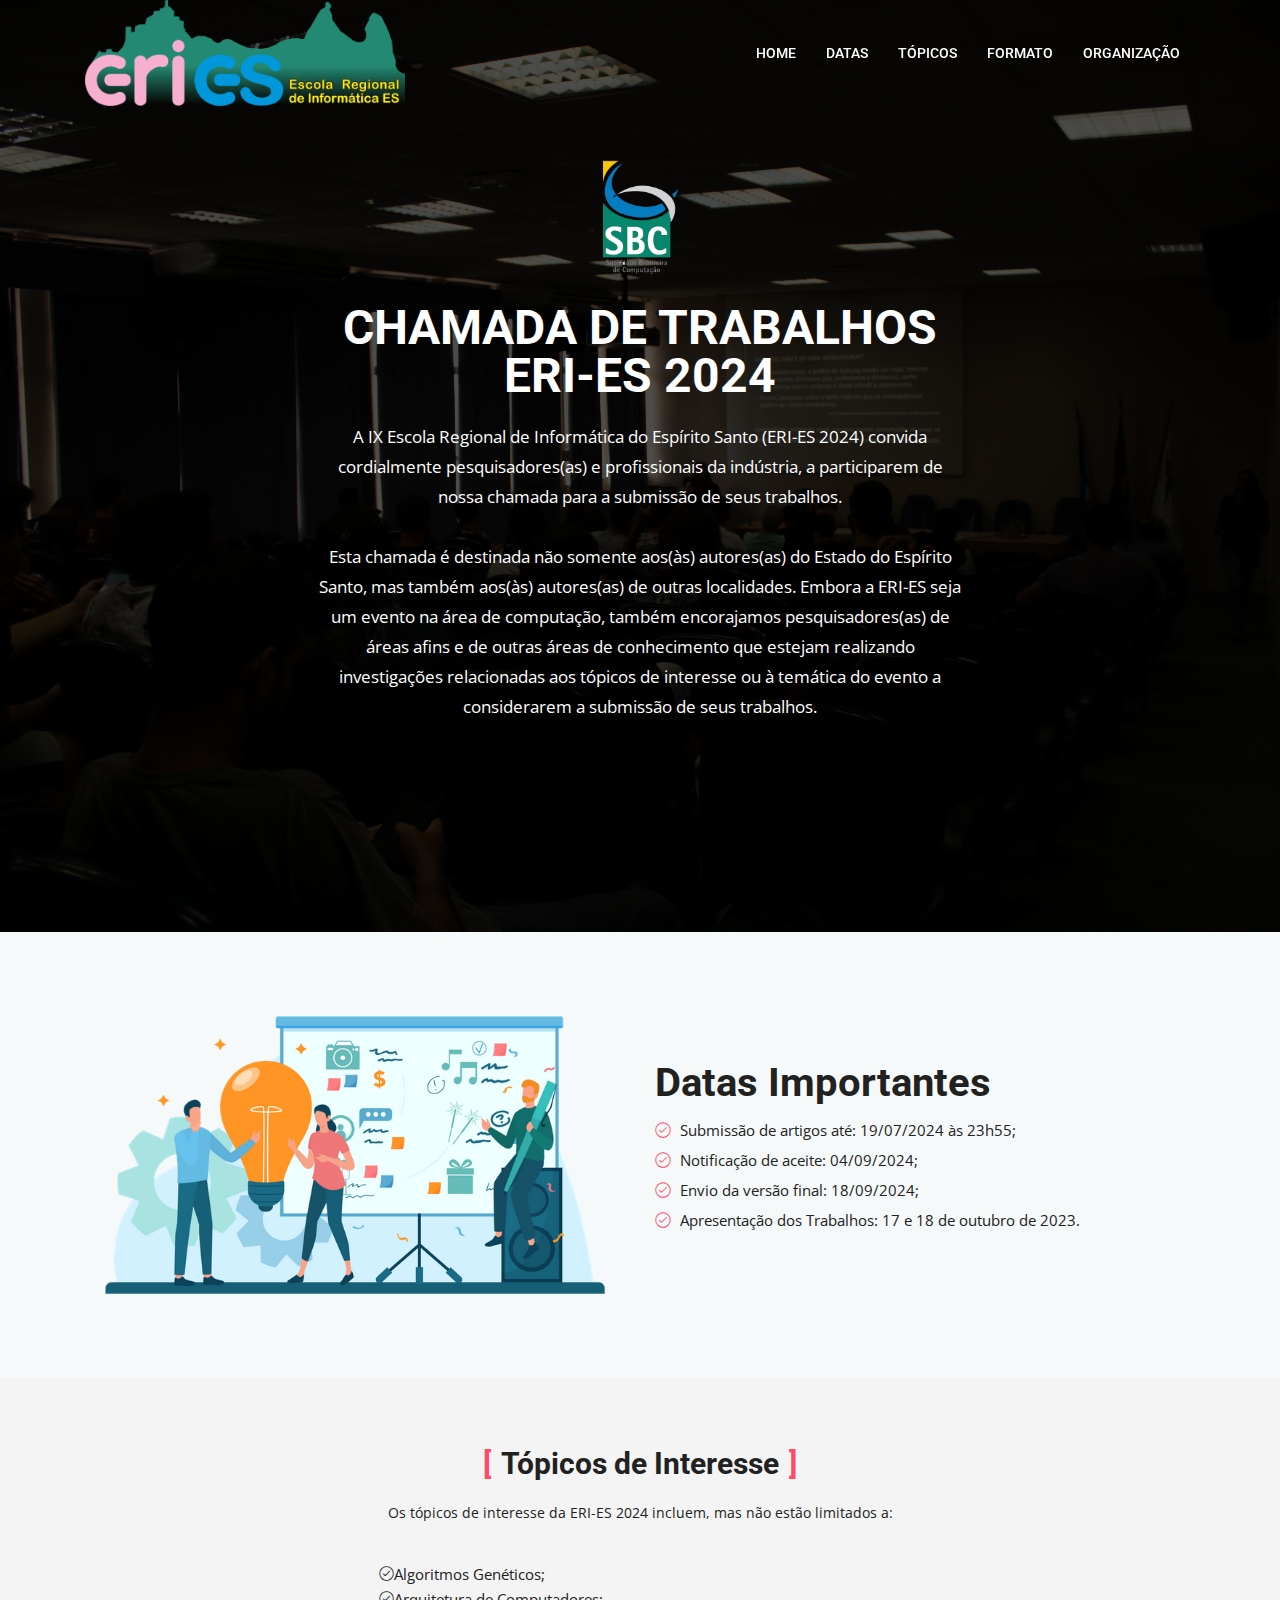
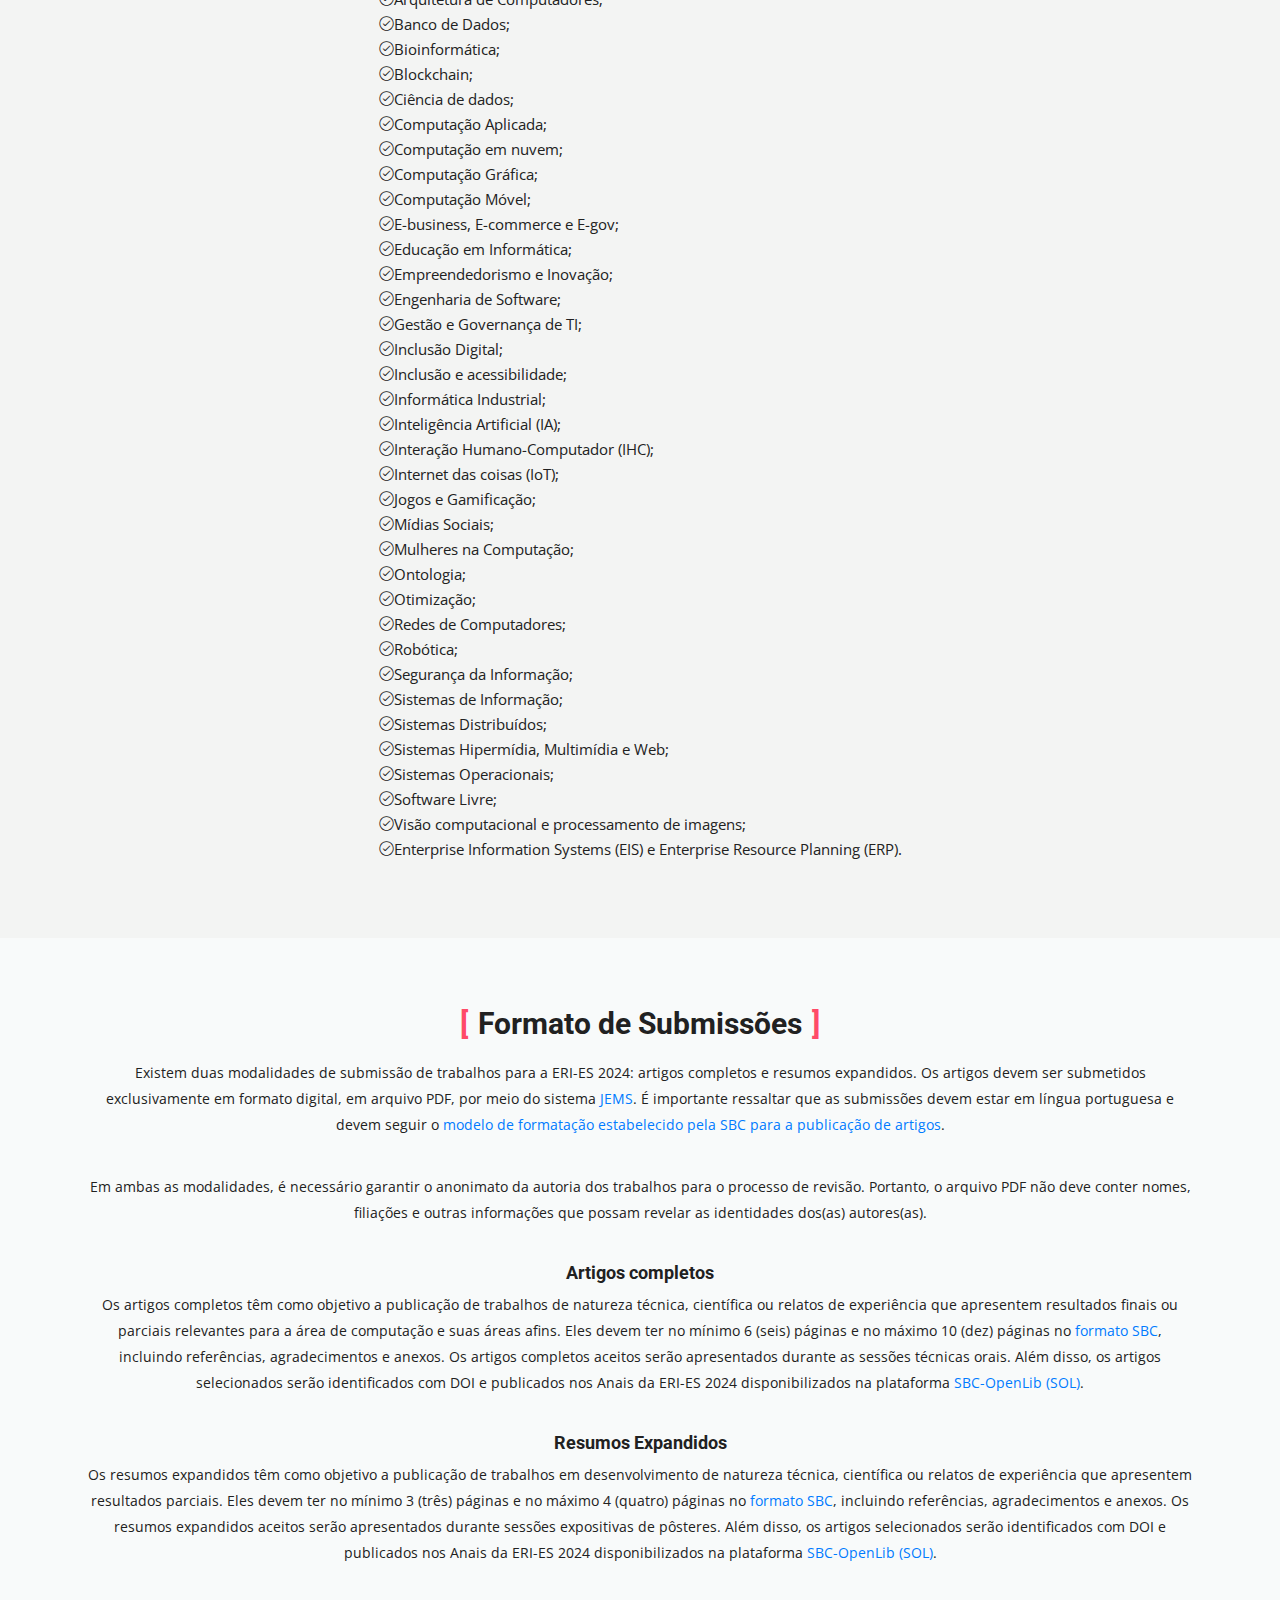
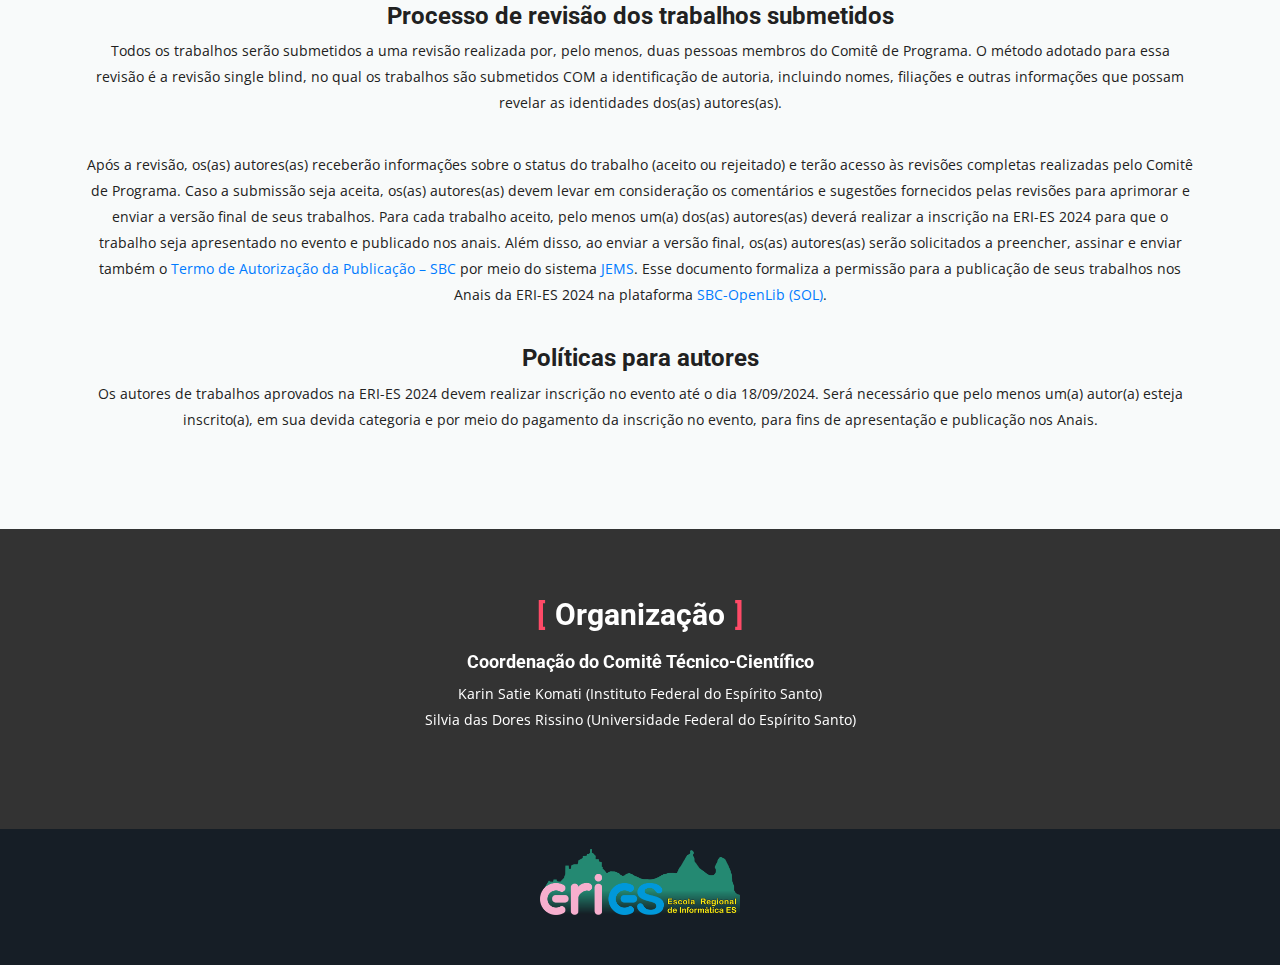
==== cfp.html @ 907b0650 "Ajustes no site e inclusão do CFP" ====
<!DOCTYPE html>
<html lang="pt-br">
  <head>
    <!-- Required meta tags -->
    <meta charset="utf-8">
    <meta name="viewport" content="width=device-width, initial-scale=1, shrink-to-fit=no">

    <title>ERI-ES 2024</title>

    <!-- Bootstrap CSS -->
    <link rel="stylesheet" type="text/css" href="assets/css/bootstrap.min.css" >
    <!-- Icon -->
    <link rel="stylesheet" type="text/css" href="assets/fonts/line-icons.css">
    <!-- Nivo Lightbox -->
    <link rel="stylesheet" type="text/css" href="assets/css/nivo-lightbox.css" >
    <!-- Animate -->
    <link rel="stylesheet" type="text/css" href="assets/css/animate.css">
    <!-- Main Style -->
    <link rel="stylesheet" type="text/css" href="assets/css/main.css">
    <!-- Responsive Style -->
    <link rel="stylesheet" type="text/css" href="assets/css/responsive.css">

  </head>
  <body>

    <!-- Header Area wrapper Starts -->
    <header id="header-wrap">
      <!-- Navbar Start -->
      <nav class="navbar navbar-expand-lg bg-inverse fixed-top scrolling-navbar">
        <div class="container">
          <!-- Brand and toggle get grouped for better mobile display -->
          <a href="index.html" class="navbar-brand"><img src="assets/img/logo_eries.png" alt="Logo"></a>       
          <button class="navbar-toggler" type="button" data-toggle="collapse" data-target="#navbarCollapse" aria-controls="navbarCollapse" aria-expanded="false" aria-label="Toggle navigation">
            <i class="lni-menu"></i>
          </button>
          <div class="collapse navbar-collapse" id="navbarCollapse">
            <ul class="navbar-nav mr-auto w-100 justify-content-end">
              <li class="nav-item">
                <a class="nav-link" href="index.html">
                  Home
                </a>
              </li>
              <li class="nav-item">
                <a class="nav-link" href="#about">
                  Datas
                </a>
              </li>
              <li class="nav-item">
                <a class="nav-link" href="#schedules">
                  Tópicos
                </a>
              </li>
              <!-- li class="nav-item">
                <a class="nav-link" href="#team">
                  Palestrantes
                </a>
              </li -->
              <!-- <li class="nav-item">
                <a class="nav-link" href="#gallery">
                  Galeria
                </a>
              </li> -->
              <li class="nav-item">
                <a class="nav-link" href="#pricing">
                  Formato
                </a>
              </li>
              <li class="nav-item">
                <a class="nav-link" href="#sponsors">
                  Organização
                </a>
              </li>
              <!--li class="nav-item">
                <a class="nav-link" href="#google-map-area">
                  Contato
                </a>
              </li-->
            </ul>
          </div>
        </div>
      </nav>
      <!-- Navbar End -->

      <!-- Hero Area Start -->
      <div id="hero-area" class="hero-area-bg">
        <div class="overlay"></div>
        <div class="container">
          <div class="row justify-content-center">
            <div class="col-lg-9 col-sm-12">
              <div class="contents text-center">
                <div class="icon">
                  <img src="./assets/img/logo-sbc-maior.png" width="75px" alt="logo sbc">
                </div>
                <h2 class="head-title">Chamada de Trabalhos<br/>ERI-ES 2024</h2>
                <p class="banner-desc">
                  A IX Escola Regional de Informática do Espírito Santo (ERI-ES 2024) convida cordialmente pesquisadores(as) e profissionais da indústria, a participarem de nossa chamada para a submissão de seus trabalhos.</p>
                  <p class="banner-desc">
                    Esta chamada é destinada não somente aos(às) autores(as) do Estado do Espírito Santo, mas também aos(às) autores(as) de outras localidades. Embora a ERI-ES seja um evento na área de computação, também encorajamos pesquisadores(as) de áreas afins e de outras áreas de conhecimento que estejam realizando investigações relacionadas aos tópicos de interesse ou à temática do evento a considerarem a submissão de seus trabalhos.</p>
              </div>
            </div>
          </div>
        </div>
      </div>
      <!-- Hero Area End -->

    </header>
    <!-- Header Area wrapper End -->

    <!-- About Section Start -->
    <section id="about" class="section-padding">
      <div class="container">
        <div class="row">
          <div class="col-lg-6 col-md-12 col-xs-12">
            <div class="img-thumb">
              <img class="img-fluid" src="assets/img/about/event-management-5526385-4620528.webp" alt="">
            </div>
          </div>
          <div class="col-lg-6 col-md-12 col-xs-12">
            <div class="about-content">
              <div>
                <div class="about-text">  
                  <h2>Datas Importantes</h2>
                </div>
                <ul class="stylish-list mb-3">
                  <li><i class="lni-check-mark-circle"></i>Submissão de artigos até: 19/07/2024 às 23h55;</li>
                  <li><i class="lni-check-mark-circle"></i>Notificação de aceite: 04/09/2024;</li>
                  <li><i class="lni-check-mark-circle"></i>⁠Envio da versão final: 18/09/2024;</li>
                  <li><i class="lni-check-mark-circle"></i>Apresentação dos Trabalhos: 17 e 18 de outubro de 2023.</li>
                </ul>
              </div>
            </div>
          </div>
        </div>
      </div>
    </section>
    <!-- About Section End -->

    <!-- Schedule Section Start -->
    <section id="schedules" class="schedule section-padding">
      <div class="container">
        <div class="row">
          <div class="col-12">
            <div class="section-title-header text-center">
              <h2 class="section-title">Tópicos de Interesse</h2>
              <p>
                Os tópicos de interesse da ERI-ES 2024 incluem, mas não estão limitados a:
              </p>
              <center><div style="width: fit-content; text-align: left;">
                <ul class="stylish-list mb-3" style="width: fit-content;">
                  <li style="width: fit-content;"><i class="lni-check-mark-circle"></i>Algoritmos Genéticos;</li>
                  <li style="width: fit-content;"><i class="lni-check-mark-circle"></i>Arquitetura de Computadores;</li>
                  <li style="width: fit-content;"><i class="lni-check-mark-circle"></i>Banco de Dados;</li>
                  <li style="width: fit-content;"><i class="lni-check-mark-circle"></i>Bioinformática;</li>
                  <li style="width: fit-content;"><i class="lni-check-mark-circle"></i>Blockchain;</li>
                  <li style="width: fit-content;"><i class="lni-check-mark-circle"></i>Ciência de dados;</li>
                  <li style="width: fit-content;"><i class="lni-check-mark-circle"></i>Computação Aplicada;</li>
                  <li style="width: fit-content;"><i class="lni-check-mark-circle"></i>Computação em nuvem;</li>
                  <li style="width: fit-content;"><i class="lni-check-mark-circle"></i>Computação Gráfica;</li>
                  <li style="width: fit-content;"><i class="lni-check-mark-circle"></i>Computação Móvel;</li>
                  <li style="width: fit-content;"><i class="lni-check-mark-circle"></i>E-business, E-commerce e E-gov;</li>
                  <li style="width: fit-content;"><i class="lni-check-mark-circle"></i>Educação em Informática;</li>
                  <li style="width: fit-content;"><i class="lni-check-mark-circle"></i>Empreendedorismo e Inovação;</li>
                  <li style="width: fit-content;"><i class="lni-check-mark-circle"></i>Engenharia de Software;</li>
                  <li style="width: fit-content;"><i class="lni-check-mark-circle"></i>Gestão e Governança de TI;</li>
                  <li style="width: fit-content;"><i class="lni-check-mark-circle"></i>Inclusão Digital;</li>
                  <li style="width: fit-content;"><i class="lni-check-mark-circle"></i>Inclusão e acessibilidade;</li>
                  <li style="width: fit-content;"><i class="lni-check-mark-circle"></i>Informática Industrial;</li>
                  <li style="width: fit-content;"><i class="lni-check-mark-circle"></i>Inteligência Artificial (IA);</li>
                  <li style="width: fit-content;"><i class="lni-check-mark-circle"></i>Interação Humano-Computador (IHC);</li>
                  <li style="width: fit-content;"><i class="lni-check-mark-circle"></i>Internet das coisas (IoT);</li>
                  <li style="width: fit-content;"><i class="lni-check-mark-circle"></i>Jogos e Gamificação;</li>
                  <li style="width: fit-content;"><i class="lni-check-mark-circle"></i>Mídias Sociais;</li>
                  <li style="width: fit-content;"><i class="lni-check-mark-circle"></i>Mulheres na Computação;</li>
                  <li style="width: fit-content;"><i class="lni-check-mark-circle"></i>Ontologia;</li>
                  <li style="width: fit-content;"><i class="lni-check-mark-circle"></i>Otimização;</li>
                  <li style="width: fit-content;"><i class="lni-check-mark-circle"></i>Redes de Computadores;</li>
                  <li style="width: fit-content;"><i class="lni-check-mark-circle"></i>Robótica;</li>
                  <li style="width: fit-content;"><i class="lni-check-mark-circle"></i>Segurança da Informação;</li>
                  <li style="width: fit-content;"><i class="lni-check-mark-circle"></i>Sistemas de Informação;</li>
                  <li style="width: fit-content;"><i class="lni-check-mark-circle"></i>Sistemas Distribuídos;</li>
                  <li style="width: fit-content;"><i class="lni-check-mark-circle"></i>Sistemas Hipermídia, Multimídia e Web;</li>
                  <li style="width: fit-content;"><i class="lni-check-mark-circle"></i>Sistemas Operacionais;</li>
                  <li style="width: fit-content;"><i class="lni-check-mark-circle"></i>Software Livre;</li>
                  <li style="width: fit-content;"><i class="lni-check-mark-circle"></i>Visão computacional e processamento de imagens;</li>
                  <li style="width: fit-content;"><i class="lni-check-mark-circle"></i>Enterprise Information Systems (EIS) e Enterprise Resource Planning (ERP).</li>
                </ul>                
              </div></center>
          </div>
          </div>
        </div>
      </div>
    </section>
    <!-- Schedule Section End -->

    <!-- Ticket Pricing Area Start -->
    <section id="pricing" class="section-padding">
      <div class="container">
        <div class="row">
          <div class="col-12">
            <div class="section-title-header text-center">
              <h2 class="section-title">Formato de Submissões</h2>
              <p>Existem duas modalidades de submissão de trabalhos para a ERI-ES 2024: artigos completos e resumos expandidos. Os artigos devem ser submetidos exclusivamente em formato digital, em arquivo PDF, por meio do sistema <a href="https://jems.sbc.org.br/">JEMS</a>. É importante ressaltar que as submissões devem estar em língua portuguesa e devem seguir o <a href="https://www.sbc.org.br/documentos-da-sbc/summary/169-templates-para-artigos-e-capitulos-de-livros/878-modelosparapublicaodeartigos">modelo de formatação estabelecido pela SBC para a publicação de artigos</a>.</p>

              <p>Em ambas as modalidades, é necessário garantir o anonimato da autoria dos trabalhos para o processo de revisão. Portanto, o arquivo PDF não deve conter nomes, filiações e outras informações que possam revelar as identidades dos(as) autores(as).</p>

              <h3 style="font-size: large;">Artigos completos</h3>

              <p>Os artigos completos têm como objetivo a publicação de trabalhos de natureza técnica, científica ou relatos de experiência que apresentem resultados finais ou parciais relevantes para a área de computação e suas áreas afins. Eles devem ter no mínimo 6 (seis) páginas e no máximo 10 (dez) páginas no <a href="https://www.sbc.org.br/documentos-da-sbc/summary/169-templates-para-artigos-e-capitulos-de-livros/878-modelosparapublicaodeartigos">formato SBC</a>, incluindo referências, agradecimentos e anexos. Os artigos completos aceitos serão apresentados durante as sessões técnicas orais. Além disso, os artigos selecionados serão identificados com DOI e publicados nos Anais da ERI-ES 2024 disponibilizados na plataforma <a href="https://sol.sbc.org.br/">SBC-OpenLib (SOL)</a>.</p>

              <h3 style="font-size: large;">Resumos Expandidos</h3>

              <p>Os resumos expandidos têm como objetivo a publicação de trabalhos em desenvolvimento de natureza técnica, científica ou relatos de experiência que apresentem resultados parciais. Eles devem ter no mínimo 3 (três) páginas e no máximo 4 (quatro) páginas no <a href="https://www.sbc.org.br/documentos-da-sbc/summary/169-templates-para-artigos-e-capitulos-de-livros/878-modelosparapublicaodeartigos">formato SBC</a>, incluindo referências, agradecimentos e anexos. Os resumos expandidos aceitos serão apresentados durante sessões expositivas de pôsteres. Além disso, os artigos selecionados serão identificados com DOI e publicados nos Anais da ERI-ES 2024 disponibilizados na plataforma <a href="https://sol.sbc.org.br/">SBC-OpenLib (SOL)</a>.</p>

              <h2 style="font-size: x-large;">Processo de revisão dos trabalhos submetidos</h2>

              <p>Todos os trabalhos serão submetidos a uma revisão realizada por, pelo menos, duas pessoas membros do Comitê de Programa. O método adotado para essa revisão é a revisão single blind, no qual os trabalhos são submetidos COM a identificação de autoria, incluindo nomes, filiações e outras informações que possam revelar as identidades dos(as) autores(as).</p>

              <p>Após a revisão, os(as) autores(as) receberão informações sobre o status do trabalho (aceito ou rejeitado) e terão acesso às revisões completas realizadas pelo Comitê de Programa. Caso a submissão seja aceita, os(as) autores(as) devem levar em consideração os comentários e sugestões fornecidos pelas revisões para aprimorar e enviar a versão final de seus trabalhos. Para cada trabalho aceito, pelo menos um(a) dos(as) autores(as) deverá realizar a inscrição na ERI-ES 2024 para que o trabalho seja apresentado no evento e publicado nos anais. Além disso, ao enviar a versão final, os(as) autores(as) serão solicitados a preencher, assinar e enviar também o <a href="https://www.sbc.org.br/documentos-da-sbc/summary/249-documentos-para-publicacoes/1231-termo-de-autorizacao-de-publicacao">Termo de Autorização da Publicação – SBC</a> por meio do sistema <a href="https://jems.sbc.org.br/">JEMS</a>. Esse documento formaliza a permissão para a publicação de seus trabalhos nos Anais da ERI-ES 2024 na plataforma <a href="https://sol.sbc.org.br/">SBC-OpenLib (SOL)</a>.</p>

              <h2 style="font-size: x-large;">Políticas para autores</h2>

              <p>Os autores de trabalhos aprovados na ERI-ES 2024 devem realizar inscrição no evento até o dia 18/09/2024. Será necessário que pelo menos um(a) autor(a) esteja inscrito(a), em sua devida categoria e por meio do pagamento da inscrição no evento, para fins de apresentação e publicação nos Anais.</p>
            </div>
          </div>
        </div>
      </div>
    </section>
    <!-- Ticket Pricing Area End -->

    <!-- Sponsors Section Start -->
    <section id="sponsors" class="section-padding">
      <div class="overlay"></div>
      <div class="container">
        <div class="row">
          <div class="col-12">
            <div class="section-title-header text-center">
              <h2 class="section-title">Organização</h2>
              <h3 style="font-size: large; color: white;">Coordenação do Comitê Técnico-Científico</h3>
              <p>Karin Satie Komati (Instituto Federal do Espírito Santo)<br/>
                Silvia das Dores Rissino (Universidade Federal do Espírito Santo)</p>
            </div>
          </div>
        </div>
      </div>
    </section>
    <!-- Sponsors Section End -->

    <footer>
      <div class="container">
        <div class="row justify-content-center">
          <div class="col-lg-8 col-md-12 col-xs-12">
            <!-- div class="subscribe-inner wow fadeInDown" data-wow-delay="0.3s">
              <h2 class="subscribe-title">Inscreva-se para atualizações</h2>
              <form class="text-center form-inline">
                <input class="mb-20 form-control" name="email" placeholder="Digite o seu e-mail">
                <button type="submit" class="btn btn-common sub-btn" data-style="zoom-in" data-spinner-size="30" name="submit" id="submit">
                  <span class="ladda-label"><i class="lni-check-box"></i> Acompanhe</span>
                </button>
              </form>
            </div -->
            <div class="footer-logo" style="margin-top: 20px;">
              <img src="assets/img/logo_eries.png" width="200px" alt="Logo ERI-ES">
            </div>
            <!-- div class="social-icons-footer">
              <ul>
                <li class="facebook"><a target="_blank" href="3"><i class="lni-facebook-filled"></i></a></li>
                <li class="twitter"><a target="_blank" href="3"><i class="lni-twitter-filled"></i></a></li>
                <li class="pinterest"><a target="_blank" href="3"><i class="lni-pinterest"></i></a></li>
              </ul>
            </div -->
          </div>
        </div>
      </div>
    </footer>

    <!-- Go to Top Link -->
    <a href="#" class="back-to-top">
    	<i class="lni-chevron-up"></i>
    </a>

    <div id="preloader">
      <div class="sk-circle">
        <div class="sk-circle1 sk-child"></div>
        <div class="sk-circle2 sk-child"></div>
        <div class="sk-circle3 sk-child"></div>
        <div class="sk-circle4 sk-child"></div>
        <div class="sk-circle5 sk-child"></div>
        <div class="sk-circle6 sk-child"></div>
        <div class="sk-circle7 sk-child"></div>
        <div class="sk-circle8 sk-child"></div>
        <div class="sk-circle9 sk-child"></div>
        <div class="sk-circle10 sk-child"></div>
        <div class="sk-circle11 sk-child"></div>
        <div class="sk-circle12 sk-child"></div>
      </div>
    </div>

    <!-- jQuery first, then Popper.js, then Bootstrap JS -->
    <script src="assets/js/jquery-min.js"></script>
    <script src="assets/js/popper.min.js"></script>
    <script src="assets/js/bootstrap.min.js"></script>
    <script src="assets/js/jquery.countdown.min.js"></script>
    <script src="assets/js/waypoints.min.js"></script>
    <script src="assets/js/jquery.counterup.min.js"></script>
    <script src="assets/js/jquery.nav.js"></script>
    <script src="assets/js/jquery.easing.min.js"></script>
    <script src="assets/js/wow.js"></script>
    <script src="assets/js/nivo-lightbox.js"></script>
    <script src="assets/js/video.js"></script>
    <script src="assets/js/main.js"></script>      
  </body>
</html>
---- assets/fonts/line-icons.css ----
@font-face {
  font-family: 'LineIcons';
  src:  url('LineIcons.eot?y2l643');
  src:  url('LineIcons.eot?y2l643#iefix') format('embedded-opentype'),
    url('LineIcons.ttf?y2l643') format('truetype'),
    url('LineIcons.woff?y2l643') format('woff'),
    url('LineIcons.svg?y2l643#LineIcons') format('svg');
  font-weight: normal;
  font-style: normal;
}

[class^="lni-"], [class*=" lni-"] {
  /* use !important to prevent issues with browser extensions that change fonts */
  font-family: 'LineIcons' !important;
  speak: none;
  font-style: normal;
  font-weight: normal;
  font-variant: normal;
  text-transform: none;
  line-height: 1;

  /* Better Font Rendering =========== */
  -webkit-font-smoothing: antialiased;
  -moz-osx-font-smoothing: grayscale;
}

.lni-add-file:before {
  content: "\e900";
}
.lni-empty-file:before {
  content: "\e916";
}
.lni-remove-file:before {
  content: "\e917";
}
.lni-files:before {
  content: "\ea6f";
}
.lni-display-alt:before {
  content: "\e901";
}
.lni-laptop-phone:before {
  content: "\e902";
}
.lni-laptop:before {
  content: "\e936";
}
.lni-mobile:before {
  content: "\e907";
}
.lni-tab:before {
  content: "\e922";
}
.lni-timer:before {
  content: "\e903";
}
.lni-headphone:before {
  content: "\e904";
}
.lni-rocket:before {
  content: "\e905";
}
.lni-package:before {
  content: "\e906";
}
.lni-popup:before {
  content: "\e909";
}
.lni-scroll-down:before {
  content: "\e90a";
}
.lni-pagination:before {
  content: "\e90b";
}
.lni-unlock:before {
  content: "\e90c";
}
.lni-lock:before {
  content: "\e946";
}
.lni-reload:before {
  content: "\e90d";
}
.lni-map-marker:before {
  content: "\e91e";
}
.lni-map:before {
  content: "\e90e";
}
.lni-game:before {
  content: "\e90f";
}
.lni-search:before {
  content: "\e910";
}
.lni-alarm:before {
  content: "\e911";
}
.lni-code:before {
  content: "\e91c";
}
.lni-website:before {
  content: "\e908";
}
.lni-code-alt:before {
  content: "\e912";
}
.lni-display:before {
  content: "\e913";
}
.lni-shortcode:before {
  content: "\e919";
}
.lni-headphone-alt:before {
  content: "\e915";
}
.lni-alarm-clock:before {
  content: "\e918";
}
.lni-bookmark-alt:before {
  content: "\e91a";
}
.lni-bookmark:before {
  content: "\e91b";
}
.lni-layout:before {
  content: "\e937";
}
.lni-keyboard:before {
  content: "\e91d";
}
.lni-grid-alt:before {
  content: "\e91f";
}
.lni-grid:before {
  content: "\e920";
}
.lni-mic:before {
  content: "\e921";
}
.lni-signal:before {
  content: "\e923";
}
.lni-download:before {
  content: "\e925";
}
.lni-upload:before {
  content: "\e926";
}
.lni-zip:before {
  content: "\e927";
}
.lni-rss-feed:before {
  content: "\e928";
}
.lni-warning:before {
  content: "\e929";
}
.lni-cloud-sync:before {
  content: "\e92a";
}
.lni-cloud-upload:before {
  content: "\e92b";
}
.lni-cloud-check:before {
  content: "\e92c";
}
.lni-cloud-download:before {
  content: "\e914";
}
.lni-cog:before {
  content: "\e92d";
}
.lni-dashboard:before {
  content: "\e92e";
}
.lni-folder:before {
  content: "\eaa0";
}
.lni-database:before {
  content: "\e92f";
}
.lni-harddrive:before {
  content: "\eaab";
}
.lni-control-panel:before {
  content: "\e930";
}
.lni-plug:before {
  content: "\e931";
}
.lni-menu:before {
  content: "\eab8";
}
.lni-power-switch:before {
  content: "\e932";
}
.lni-printer:before {
  content: "\e933";
}
.lni-save:before {
  content: "\eab9";
}
.lni-layers:before {
  content: "\e934";
}
.lni-link:before {
  content: "\e935";
}
.lni-share:before {
  content: "\eaba";
}
.lni-inbox:before {
  content: "\eabb";
}
.lni-unlink:before {
  content: "\e924";
}
.lni-microphone:before {
  content: "\e938";
}
.lni-magnet:before {
  content: "\e939";
}
.lni-mouse:before {
  content: "\e93a";
}
.lni-share-alt:before {
  content: "\e93b";
}
.lni-bluetooth:before {
  content: "\e93c";
}
.lni-crop:before {
  content: "\e93d";
}
.lni-cut:before {
  content: "\e93f";
}
.lni-protection:before {
  content: "\e940";
}
.lni-shield:before {
  content: "\eabc";
}
.lni-bolt-alt:before {
  content: "\e941";
}
.lni-bolt:before {
  content: "\e942";
}
.lni-infinite:before {
  content: "\e943";
}
.lni-hand:before {
  content: "\e944";
}
.lni-flag:before {
  content: "\e945";
}
.lni-zoom-out:before {
  content: "\e947";
}
.lni-zoom-in:before {
  content: "\e948";
}
.lni-pin-alt:before {
  content: "\e949";
}
.lni-pin:before {
  content: "\e9ba";
}
.lni-more-alt:before {
  content: "\e94a";
}
.lni-more:before {
  content: "\e958";
}
.lni-check-box:before {
  content: "\e94b";
}
.lni-check-mark-circle:before {
  content: "\e94c";
}
.lni-cross-circle:before {
  content: "\e94d";
}
.lni-circle-minus:before {
  content: "\e94e";
}
.lni-close:before {
  content: "\e951";
}
.lni-star-filled:before {
  content: "\e94f";
}
.lni-star:before {
  content: "\e950";
}
.lni-star-empty:before {
  content: "\e952";
}
.lni-star-half:before {
  content: "\e953";
}
.lni-question-circle:before {
  content: "\e954";
}
.lni-thumbs-down:before {
  content: "\e955";
}
.lni-thumbs-up:before {
  content: "\e956";
}
.lni-minus:before {
  content: "\e957";
}
.lni-plus:before {
  content: "\e959";
}
.lni-ban:before {
  content: "\e95a";
}
.lni-hourglass:before {
  content: "\eabd";
}
.lni-trash:before {
  content: "\e95b";
}
.lni-key:before {
  content: "\e95c";
}
.lni-pulse:before {
  content: "\e95d";
}
.lni-heart:before {
  content: "\e95e";
}
.lni-heart-filled:before {
  content: "\e93e";
}
.lni-help:before {
  content: "\e95f";
}
.lni-paint-roller:before {
  content: "\e960";
}
.lni-ux:before {
  content: "\e961";
}
.lni-radio-button:before {
  content: "\e962";
}
.lni-brush-alt:before {
  content: "\e963";
}
.lni-select:before {
  content: "\eabe";
}
.lni-slice:before {
  content: "\e964";
}
.lni-move:before {
  content: "\e965";
}
.lni-wheelchair:before {
  content: "\e966";
}
.lni-vector:before {
  content: "\e967";
}
.lni-ruler-pencil:before {
  content: "\e968";
}
.lni-ruler:before {
  content: "\e969";
}
.lni-brush:before {
  content: "\e96a";
}
.lni-eraser:before {
  content: "\e96b";
}
.lni-ruler-alt:before {
  content: "\e96c";
}
.lni-color-pallet:before {
  content: "\e96d";
}
.lni-paint-bucket:before {
  content: "\e96e";
}
.lni-bulb:before {
  content: "\e96f";
}
.lni-highlight-alt:before {
  content: "\e970";
}
.lni-highlight:before {
  content: "\e971";
}
.lni-handshake:before {
  content: "\e972";
}
.lni-briefcase:before {
  content: "\eabf";
}
.lni-funnel:before {
  content: "\eac0";
}
.lni-world:before {
  content: "\e973";
}
.lni-calculator:before {
  content: "\e974";
}
.lni-target-revenue:before {
  content: "\e975";
}
.lni-revenue:before {
  content: "\e976";
}
.lni-invention:before {
  content: "\e977";
}
.lni-network:before {
  content: "\e978";
}
.lni-credit-cards:before {
  content: "\e979";
}
.lni-pie-chart:before {
  content: "\e97a";
}
.lni-archive:before {
  content: "\e97b";
}
.lni-magnifier:before {
  content: "\e97c";
}
.lni-agenda:before {
  content: "\e97d";
}
.lni-tag:before {
  content: "\e97f";
}
.lni-target:before {
  content: "\e980";
}
.lni-stamp:before {
  content: "\e981";
}
.lni-clipboard:before {
  content: "\e982";
}
.lni-licencse:before {
  content: "\e983";
}
.lni-paperclip:before {
  content: "\e984";
}
.lni-stats-up:before {
  content: "\e97e";
}
.lni-stats-down:before {
  content: "\e985";
}
.lni-bar-chart:before {
  content: "\e986";
}
.lni-bullhorn:before {
  content: "\e987";
}
.lni-calendar:before {
  content: "\e988";
}
.lni-quotation:before {
  content: "\e989";
}
.lni-bus:before {
  content: "\e98a";
}
.lni-car-alt:before {
  content: "\e98b";
}
.lni-car:before {
  content: "\e98c";
}
.lni-train:before {
  content: "\e9a0";
}
.lni-train-alt:before {
  content: "\e991";
}
.lni-helicopter:before {
  content: "\e990";
}
.lni-ship:before {
  content: "\e992";
}
.lni-bridge:before {
  content: "\e993";
}
.lni-scooter:before {
  content: "\e98f";
}
.lni-plane:before {
  content: "\e994";
}
.lni-bi-cycle:before {
  content: "\e996";
}
.lni-postcard:before {
  content: "\e98d";
}
.lni-road:before {
  content: "\e98e";
}
.lni-envelope:before {
  content: "\e997";
}
.lni-reply:before {
  content: "\e998";
}
.lni-bubble:before {
  content: "\e995";
}
.lni-support:before {
  content: "\e999";
}
.lni-comment-reply:before {
  content: "\e99a";
}
.lni-pointer:before {
  content: "\e99b";
}
.lni-phone:before {
  content: "\e99c";
}
.lni-phone-handset:before {
  content: "\eac1";
}
.lni-comment-alt:before {
  content: "\e99e";
}
.lni-comment:before {
  content: "\e99f";
}
.lni-coffee-cup:before {
  content: "\e9a1";
}
.lni-home:before {
  content: "\e9a2";
}
.lni-gift:before {
  content: "\eac2";
}
.lni-thought:before {
  content: "\e9a3";
}
.lni-eye:before {
  content: "\eac3";
}
.lni-user:before {
  content: "\e9a4";
}
.lni-users:before {
  content: "\e9a5";
}
.lni-wallet:before {
  content: "\e9a6";
}
.lni-tshirt:before {
  content: "\e9a7";
}
.lni-medall-alt:before {
  content: "\e9a8";
}
.lni-medall:before {
  content: "\e9a9";
}
.lni-notepad:before {
  content: "\e9aa";
}
.lni-crown:before {
  content: "\e9ab";
}
.lni-ticket:before {
  content: "\e9ac";
}
.lni-ticket-alt:before {
  content: "\e9ad";
}
.lni-certificate:before {
  content: "\e9ae";
}
.lni-cup:before {
  content: "\e9af";
}
.lni-library:before {
  content: "\e9b0";
}
.lni-school-bench-alt:before {
  content: "\e9b1";
}
.lni-school-bench:before {
  content: "\e9b4";
}
.lni-microscope:before {
  content: "\e9b2";
}
.lni-school-compass:before {
  content: "\e9b3";
}
.lni-information:before {
  content: "\e9b5";
}
.lni-graduation:before {
  content: "\e9b6";
}
.lni-write:before {
  content: "\e9b7";
}
.lni-pencil-alt:before {
  content: "\e9b8";
}
.lni-pencil:before {
  content: "\e9b9";
}
.lni-blackboard:before {
  content: "\e9bb";
}
.lni-book:before {
  content: "\e9bc";
}
.lni-shuffle:before {
  content: "\e9bd";
}
.lni-gallery:before {
  content: "\eac4";
}
.lni-image:before {
  content: "\eac5";
}
.lni-volume-mute:before {
  content: "\e9be";
}
.lni-backward:before {
  content: "\e9bf";
}
.lni-forward:before {
  content: "\e9c0";
}
.lni-stop:before {
  content: "\e9c1";
}
.lni-play:before {
  content: "\e9c2";
}
.lni-pause:before {
  content: "\e9c3";
}
.lni-music:before {
  content: "\e9c4";
}
.lni-frame-expand:before {
  content: "\e9c5";
}
.lni-full-screen:before {
  content: "\eac6";
}
.lni-video:before {
  content: "\e9c6";
}
.lni-volume-high:before {
  content: "\e9c7";
}
.lni-volume-low:before {
  content: "\e9c8";
}
.lni-volume-medium:before {
  content: "\e9c9";
}
.lni-volume:before {
  content: "\e9ca";
}
.lni-camera:before {
  content: "\e9cb";
}
.lni-invest-monitor:before {
  content: "\e9cc";
}
.lni-grow:before {
  content: "\e9cd";
}
.lni-money-location:before {
  content: "\e9ce";
}
.lni-cloudnetwork:before {
  content: "\e9cf";
}
.lni-diamond:before {
  content: "\e9d0";
}
.lni-customer:before {
  content: "\e9d1";
}
.lni-domain:before {
  content: "\e9d2";
}
.lni-target-audience:before {
  content: "\e9d3";
}
.lni-seo:before {
  content: "\e9d4";
}
.lni-keyword-research:before {
  content: "\e9d5";
}
.lni-seo-monitoring:before {
  content: "\e9d6";
}
.lni-seo-consulting:before {
  content: "\e9d7";
}
.lni-money-protection:before {
  content: "\e9d8";
}
.lni-offer:before {
  content: "\e9d9";
}
.lni-delivery:before {
  content: "\e9da";
}
.lni-investment:before {
  content: "\e9db";
}
.lni-shopping-basket:before {
  content: "\e9dc";
}
.lni-coin:before {
  content: "\e9dd";
}
.lni-cart-full:before {
  content: "\e9de";
}
.lni-cart:before {
  content: "\e9df";
}
.lni-burger:before {
  content: "\e9e0";
}
.lni-restaurant:before {
  content: "\e9e1";
}
.lni-service:before {
  content: "\e9e2";
}
.lni-chef-hat:before {
  content: "\e9e3";
}
.lni-cake:before {
  content: "\e9e4";
}
.lni-pizza:before {
  content: "\e9e5";
}
.lni-teabag:before {
  content: "\e9e6";
}
.lni-dinner:before {
  content: "\e9e7";
}
.lni-taxi:before {
  content: "\e9e8";
}
.lni-caravan:before {
  content: "\e9e9";
}
.lni-pyramids:before {
  content: "\e9ea";
}
.lni-surfboard:before {
  content: "\e9eb";
}
.lni-travel:before {
  content: "\e9ec";
}
.lni-island:before {
  content: "\e9ed";
}
.lni-mashroom:before {
  content: "\e9ee";
}
.lni-sprout:before {
  content: "\e9ef";
}
.lni-tree:before {
  content: "\e9f0";
}
.lni-trees:before {
  content: "\e9f1";
}
.lni-flower:before {
  content: "\e9f2";
}
.lni-bug:before {
  content: "\e9f3";
}
.lni-leaf:before {
  content: "\e9f4";
}
.lni-fresh-juice:before {
  content: "\e9f5";
}
.lni-heart-monitor:before {
  content: "\e9f6";
}
.lni-dumbbell:before {
  content: "\e9f7";
}
.lni-skipping-rope:before {
  content: "\e9f8";
}
.lni-slim:before {
  content: "\e9f9";
}
.lni-weight:before {
  content: "\e9fa";
}
.lni-basketball:before {
  content: "\e9fb";
}
.lni-first-aid:before {
  content: "\e9fc";
}
.lni-ambulance:before {
  content: "\e9fd";
}
.lni-hospital:before {
  content: "\e9fe";
}
.lni-syringe:before {
  content: "\e9ff";
}
.lni-capsule:before {
  content: "\ea00";
}
.lni-stethoscope:before {
  content: "\ea01";
}
.lni-wheelbarrow:before {
  content: "\ea02";
}
.lni-shovel:before {
  content: "\ea03";
}
.lni-construction-hammer:before {
  content: "\ea04";
}
.lni-brick:before {
  content: "\ea05";
}
.lni-hammer:before {
  content: "\eac7";
}
.lni-helmet:before {
  content: "\ea06";
}
.lni-trowel:before {
  content: "\ea07";
}
.lni-construction:before {
  content: "\ea08";
}
.lni-apartment:before {
  content: "\ea09";
}
.lni-juice:before {
  content: "\ea0a";
}
.lni-spray:before {
  content: "\ea0b";
}
.lni-candy-cane:before {
  content: "\ea0c";
}
.lni-candy:before {
  content: "\ea0d";
}
.lni-fireworks:before {
  content: "\ea0e";
}
.lni-flags:before {
  content: "\ea0f";
}
.lni-baloon:before {
  content: "\ea10";
}
.lni-cloud:before {
  content: "\ea11";
}
.lni-night:before {
  content: "\ea12";
}
.lni-cloudy-sun:before {
  content: "\ea13";
}
.lni-rain:before {
  content: "\ea14";
}
.lni-thunder:before {
  content: "\ea15";
}
.lni-drop:before {
  content: "\ea16";
}
.lni-thunder-alt:before {
  content: "\ea18";
}
.lni-sun:before {
  content: "\ea17";
}
.lni-spell-check:before {
  content: "\ea1a";
}
.lni-text-format:before {
  content: "\ea1b";
}
.lni-text-format-remove:before {
  content: "\ea1c";
}
.lni-italic:before {
  content: "\ea1d";
}
.lni-line-dotted:before {
  content: "\ea1e";
}
.lni-text-align-center:before {
  content: "\ea19";
}
.lni-text-align-left:before {
  content: "\ea20";
}
.lni-text-align-right:before {
  content: "\ea21";
}
.lni-text-align-justify:before {
  content: "\ea22";
}
.lni-bold:before {
  content: "\ea23";
}
.lni-page-break:before {
  content: "\ea24";
}
.lni-strikethrough:before {
  content: "\ea25";
}
.lni-text-size:before {
  content: "\ea26";
}
.lni-line-dashed:before {
  content: "\ea27";
}
.lni-line-double:before {
  content: "\ea28";
}
.lni-direction-ltr:before {
  content: "\ea29";
}
.lni-direction-rtl:before {
  content: "\ea2a";
}
.lni-list:before {
  content: "\ea2b";
}
.lni-line-spacing:before {
  content: "\ea2f";
}
.lni-sort-alpha-asc:before {
  content: "\ea1f";
}
.lni-sort-amount-asc:before {
  content: "\ea2c";
}
.lni-indent-decrease:before {
  content: "\ea2d";
}
.lni-indent-increase:before {
  content: "\ea2e";
}
.lni-pilcrow:before {
  content: "\ea30";
}
.lni-underline:before {
  content: "\ea31";
}
.lni-dollar:before {
  content: "\ea32";
}
.lni-rupee:before {
  content: "\ea33";
}
.lni-pound:before {
  content: "\ea34";
}
.lni-yen:before {
  content: "\ea35";
}
.lni-euro:before {
  content: "\ea36";
}
.lni-emoji-happy:before {
  content: "\ea37";
}
.lni-emoji-tounge:before {
  content: "\ea38";
}
.lni-emoji-cool:before {
  content: "\ea39";
}
.lni-emoji-friendly:before {
  content: "\ea3a";
}
.lni-emoji-neutral:before {
  content: "\ea3b";
}
.lni-emoji-sad:before {
  content: "\ea3c";
}
.lni-emoji-smile:before {
  content: "\ea3d";
}
.lni-emoji-suspect:before {
  content: "\ea3e";
}
.lni-direction-alt:before {
  content: "\ea3f";
}
.lni-enter:before {
  content: "\ea40";
}
.lni-exit-down:before {
  content: "\ea41";
}
.lni-exit-up:before {
  content: "\ea5f";
}
.lni-exit:before {
  content: "\ea42";
}
.lni-chevron-up:before {
  content: "\ea43";
}
.lni-chevron-left:before {
  content: "\ea44";
}
.lni-chevron-down:before {
  content: "\ea45";
}
.lni-chevron-right:before {
  content: "\ea46";
}
.lni-arrow-down:before {
  content: "\ea47";
}
.lni-arrows-horizontal:before {
  content: "\ea48";
}
.lni-arrows-vertical:before {
  content: "\ea49";
}
.lni-direction:before {
  content: "\ea4a";
}
.lni-arrow-left:before {
  content: "\ea4b";
}
.lni-arrow-right:before {
  content: "\ea4c";
}
.lni-arrow-up:before {
  content: "\ea4d";
}
.lni-arrow-down-circle:before {
  content: "\ea4e";
}
.lni-anchor:before {
  content: "\ea4f";
}
.lni-arrow-left-circle:before {
  content: "\ea50";
}
.lni-arrow-right-circle:before {
  content: "\ea51";
}
.lni-arrow-up-circle:before {
  content: "\ea52";
}
.lni-angle-double-down:before {
  content: "\ea53";
}
.lni-angle-double-left:before {
  content: "\ea54";
}
.lni-angle-double-right:before {
  content: "\ea55";
}
.lni-angle-double-up:before {
  content: "\ea56";
}
.lni-arrow-top-left:before {
  content: "\ea57";
}
.lni-arrow-top-right:before {
  content: "\ea58";
}
.lni-chevron-down-circle:before {
  content: "\ea59";
}
.lni-chevron-left-circle:before {
  content: "\ea5a";
}
.lni-chevron-right-circle:before {
  content: "\ea5b";
}
.lni-chevron-up-circle:before {
  content: "\ea5c";
}
.lni-shift-left:before {
  content: "\ea5d";
}
.lni-shift-right:before {
  content: "\ea5e";
}
.lni-pointer-down:before {
  content: "\ea60";
}
.lni-pointer-right:before {
  content: "\ea62";
}
.lni-pointer-left:before {
  content: "\ea61";
}
.lni-pointer-up:before {
  content: "\ea63";
}
.lni-spinner-arrow:before {
  content: "\ea64";
}
.lni-spinner-solid:before {
  content: "\ea65";
}
.lni-spinner:before {
  content: "\ea66";
}
.lni-google:before {
  content: "\e99d";
}
.lni-producthunt:before {
  content: "\ea68";
}
.lni-paypal:before {
  content: "\eab3";
}
.lni-paypal-original:before {
  content: "\ea6c";
}
.lni-java:before {
  content: "\ea6d";
}
.lni-microsoft:before {
  content: "\ea6b";
}
.lni-windows:before {
  content: "\ea6e";
}
.lni-flickr:before {
  content: "\ea70";
}
.lni-drupal:before {
  content: "\ea9f";
}
.lni-drupal-original:before {
  content: "\ea71";
}
.lni-android:before {
  content: "\eab7";
}
.lni-android-original:before {
  content: "\ea72";
}
.lni-playstore:before {
  content: "\eab4";
}
.lni-git:before {
  content: "\ea9b";
}
.lni-github-original:before {
  content: "\ea73";
}
.lni-github:before {
  content: "\ea9c";
}
.lni-steam:before {
  content: "\ea75";
}
.lni-shopify:before {
  content: "\ea76";
}
.lni-snapchat:before {
  content: "\ea77";
}
.lni-soundcloud:before {
  content: "\eab5";
}
.lni-souncloud-original:before {
  content: "\ea78";
}
.lni-telegram:before {
  content: "\ea79";
}
.lni-twitch:before {
  content: "\ea7a";
}
.lni-vimeo:before {
  content: "\ea7c";
}
.lni-vk:before {
  content: "\ea7d";
}
.lni-wechat:before {
  content: "\ea7e";
}
.lni-whatsapp:before {
  content: "\ea7f";
}
.lni-yahoo:before {
  content: "\ea80";
}
.lni-youtube:before {
  content: "\ea81";
}
.lni-stackoverflow:before {
  content: "\ea82";
}
.lni-slideshare:before {
  content: "\ea84";
}
.lni-slack:before {
  content: "\ea85";
}
.lni-lineicons-alt:before {
  content: "\ea69";
}
.lni-lineicons:before {
  content: "\ea6a";
}
.lni-skype:before {
  content: "\ea86";
}
.lni-pinterest:before {
  content: "\ea87";
}
.lni-reddit:before {
  content: "\ea88";
}
.lni-line:before {
  content: "\ea89";
}
.lni-megento:before {
  content: "\ea8b";
}
.lni-blogger:before {
  content: "\ea8e";
}
.lni-bootstrap:before {
  content: "\ea8f";
}
.lni-dribbble:before {
  content: "\ea90";
}
.lni-dropbox:before {
  content: "\ea98";
}
.lni-dropbox-original:before {
  content: "\ea91";
}
.lni-envato:before {
  content: "\ea92";
}
.lni-500px:before {
  content: "\ea95";
}
.lni-twitter-original:before {
  content: "\ea7b";
}
.lni-twitter:before {
  content: "\ea97";
}
.lni-twitter-filled:before {
  content: "\eac8";
}
.lni-facebook-messenger:before {
  content: "\ea93";
}
.lni-facebook-original:before {
  content: "\ea94";
}
.lni-facebook-filled:before {
  content: "\ea99";
}
.lni-facebook:before {
  content: "\ea9a";
}
.lni-joomla:before {
  content: "\eac9";
}
.lni-firefox:before {
  content: "\ea9d";
}
.lni-amazon-original:before {
  content: "\ea74";
}
.lni-amazon:before {
  content: "\ea9e";
}
.lni-linkedin-original:before {
  content: "\ea8a";
}
.lni-linkedin:before {
  content: "\eaa1";
}
.lni-linkedin-filled:before {
  content: "\eaca";
}
.lni-bitbucket:before {
  content: "\eaa2";
}
.lni-quora:before {
  content: "\eaa3";
}
.lni-medium:before {
  content: "\eaa4";
}
.lni-instagram-original:before {
  content: "\ea8c";
}
.lni-instagram-filled:before {
  content: "\eaa6";
}
.lni-instagram:before {
  content: "\eaa7";
}
.lni-bitcoin:before {
  content: "\eaa8";
}
.lni-stripe:before {
  content: "\eaa9";
}
.lni-wordpress-filled:before {
  content: "\eaaa";
}
.lni-wordpress:before {
  content: "\ea96";
}
.lni-google-plus:before {
  content: "\eaac";
}
.lni-mastercard:before {
  content: "\eaae";
}
.lni-visa:before {
  content: "\eaaf";
}
.lni-amex:before {
  content: "\eacb";
}
.lni-apple:before {
  content: "\eab0";
}
.lni-behance:before {
  content: "\eab1";
}
.lni-behance-original:before {
  content: "\ea8d";
}
.lni-chrome:before {
  content: "\eab2";
}
.lni-spotify-original:before {
  content: "\ea83";
}
.lni-spotify:before {
  content: "\eab6";
}
.lni-html:before {
  content: "\eaad";
}
.lni-css:before {
  content: "\eaa5";
}
.lni-ycombinator:before {
  content: "\ea67";
}

/* Extra */
span{
  display: inline-block;
}
.lni-spin-effect {
  -webkit-animation: spin 2s linear infinite;
  animation: spin 2s linear infinite;
}

.lni-spin-effect-hover:hover {
  -webkit-animation: spin 2s linear infinite;
  animation: spin 2s linear infinite;
}

.lni-tada-effect {
  -webkit-animation: tada 1.5s ease infinite;
  animation: tada 1.5s ease infinite;
}

.lni-tada-effect-hover:hover {
  -webkit-animation: tada 1.5s ease infinite;
  animation: tada 1.5s ease infinite;
}

.lni-flashing-effect {
  -webkit-animation: flashing 1.5s infinite linear;
  animation: flashing 1.5s infinite linear;
}

.lni-flashing-effect-hover:hover {
  -webkit-animation: flashing 1.5s infinite linear;
  animation: flashing 1.5s infinite linear;
}

.lni-burst-effect {
  -webkit-animation: burst 1.5s infinite linear;
  animation: burst 1.5s infinite linear;
}

.lni-burst-effect-hover:hover {
  -webkit-animation: burst 1.5s infinite linear;
  animation: burst 1.5s infinite linear;
}

.lni-fade-up-effect {
  -webkit-animation: fade-up 1.5s infinite linear;
  animation: fade-up 1.5s infinite linear;
}

.lni-fade-up-effect-hover:hover {
  -webkit-animation: fade-up 1.5s infinite linear;
  animation: fade-up 1.5s infinite linear;
}

.lni-fade-down-effect {
  -webkit-animation: fade-down 1.5s infinite linear;
  animation: fade-down 1.5s infinite linear;
}

.lni-fade-down-effect-hover:hover {
  -webkit-animation: fade-down 1.5s infinite linear;
  animation: fade-down 1.5s infinite linear;
}

.lni-fade-left-effect {
  -webkit-animation: fade-left 1.5s infinite linear;
  animation: fade-left 1.5s infinite linear;
}

.lni-fade-left-effect-hover:hover {
  -webkit-animation: fade-left 1.5s infinite linear;
  animation: fade-left 1.5s infinite linear;
}

.lni-fade-right-effect {
  -webkit-animation: fade-right 1.5s infinite linear;
  animation: fade-right 1.5s infinite linear;
}

.lni-fade-right-effect-hover:hover {
  -webkit-animation: fade-right 1.5s infinite linear;
  animation: fade-right 1.5s infinite linear;
}

.size-xs {
  font-size: 1rem !important;
}

.size-sm {
  font-size: 1.55rem !important;
}

.size-md {
  font-size: 2.25rem !important;
}

.size-fw {
  font-size: 1.2857142857em;
  line-height: .8em;
  width: 1.2857142857em;
  height: .8em;
  margin-top: -0.2em !important;
  vertical-align: middle;
}

.size-lg {
  font-size: 3rem !important;
}


@-webkit-keyframes spin
{
    0%
    {
        -webkit-transform: rotate(0);
                transform: rotate(0);
    }
    100%
    {
        -webkit-transform: rotate(359deg);
                transform: rotate(359deg);
    }
}
@keyframes spin
{
    0%
    {
        -webkit-transform: rotate(0);
                transform: rotate(0);
    }
    100%
    {
        -webkit-transform: rotate(359deg);
                transform: rotate(359deg);
    }
}
@-webkit-keyframes burst
{
    0%
    {
        -webkit-transform: scale(1);
                transform: scale(1);

        opacity: 1;
    }
    90%
    {
        -webkit-transform: scale(1.5);
                transform: scale(1.5);

        opacity: 0;
    }
}
@keyframes burst
{
    0%
    {
        -webkit-transform: scale(1);
                transform: scale(1);

        opacity: 1;
    }
    90%
    {
        -webkit-transform: scale(1.5);
                transform: scale(1.5);

        opacity: 0;
    }
}
@-webkit-keyframes flashing
{
    0%
    {
        opacity: 1;
    }
    45%
    {
        opacity: 0;
    }
    90%
    {
        opacity: 1;
    }
}
@keyframes flashing
{
    0%
    {
        opacity: 1;
    }
    45%
    {
        opacity: 0;
    }
    90%
    {
        opacity: 1;
    }
}
@-webkit-keyframes fade-left
{
    0%
    {
        -webkit-transform: translateX(0);
                transform: translateX(0);

        opacity: 1;
    }
    75%
    {
        -webkit-transform: translateX(-20px);
                transform: translateX(-20px);

        opacity: 0;
    }
}
@keyframes fade-left
{
    0%
    {
        -webkit-transform: translateX(0);
                transform: translateX(0);

        opacity: 1;
    }
    75%
    {
        -webkit-transform: translateX(-20px);
                transform: translateX(-20px);

        opacity: 0;
    }
}
@-webkit-keyframes fade-right
{
    0%
    {
        -webkit-transform: translateX(0);
                transform: translateX(0);

        opacity: 1;
    }
    75%
    {
        -webkit-transform: translateX(20px);
                transform: translateX(20px);

        opacity: 0;
    }
}
@keyframes fade-right
{
    0%
    {
        -webkit-transform: translateX(0);
                transform: translateX(0);

        opacity: 1;
    }
    75%
    {
        -webkit-transform: translateX(20px);
                transform: translateX(20px);

        opacity: 0;
    }
}
@-webkit-keyframes fade-up
{
    0%
    {
        -webkit-transform: translateY(0);
                transform: translateY(0);

        opacity: 1;
    }
    75%
    {
        -webkit-transform: translateY(-20px);
                transform: translateY(-20px);

        opacity: 0;
    }
}
@keyframes fade-up
{
    0%
    {
        -webkit-transform: translateY(0);
                transform: translateY(0);

        opacity: 1;
    }
    75%
    {
        -webkit-transform: translateY(-20px);
                transform: translateY(-20px);

        opacity: 0;
    }
}
@-webkit-keyframes fade-down
{
    0%
    {
        -webkit-transform: translateY(0);
                transform: translateY(0);

        opacity: 1;
    }
    75%
    {
        -webkit-transform: translateY(20px);
                transform: translateY(20px);

        opacity: 0;
    }
}
@keyframes fade-down
{
    0%
    {
        -webkit-transform: translateY(0);
                transform: translateY(0);

        opacity: 1;
    }
    75%
    {
        -webkit-transform: translateY(20px);
                transform: translateY(20px);

        opacity: 0;
    }
}
@-webkit-keyframes tada
{
    from
    {
        -webkit-transform: scale3d(1, 1, 1);
                transform: scale3d(1, 1, 1);
    }

    10%,
    20%
    {
        -webkit-transform: scale3d(.95, .95, .95) rotate3d(0, 0, 1, -10deg);
                transform: scale3d(.95, .95, .95) rotate3d(0, 0, 1, -10deg);
    }

    30%,
    50%,
    70%,
    90%
    {
        -webkit-transform: scale3d(1, 1, 1) rotate3d(0, 0, 1, 10deg);
                transform: scale3d(1, 1, 1) rotate3d(0, 0, 1, 10deg);
    }

    40%,
    60%,
    80%
    {
        -webkit-transform: scale3d(1, 1, 1) rotate3d(0, 0, 1, -10deg);
                transform: scale3d(1, 1, 1) rotate3d(0, 0, 1, -10deg);
    }

    to
    {
        -webkit-transform: scale3d(1, 1, 1);
                transform: scale3d(1, 1, 1);
    }
}

@keyframes tada
{
    from
    {
        -webkit-transform: scale3d(1, 1, 1);
                transform: scale3d(1, 1, 1);
    }

    10%,
    20%
    {
        -webkit-transform: scale3d(.95, .95, .95) rotate3d(0, 0, 1, -10deg);
                transform: scale3d(.95, .95, .95) rotate3d(0, 0, 1, -10deg);
    }

    30%,
    50%,
    70%,
    90%
    {
        -webkit-transform: scale3d(1, 1, 1) rotate3d(0, 0, 1, 10deg);
                transform: scale3d(1, 1, 1) rotate3d(0, 0, 1, 10deg);
    }

    40%,
    60%,
    80%
    {
        -webkit-transform: rotate3d(0, 0, 1, -10deg);
                transform: rotate3d(0, 0, 1, -10deg);
    }

    to
    {
        -webkit-transform: scale3d(1, 1, 1);
                transform: scale3d(1, 1, 1);
    }
}
.lni-spin-effect
{
    -webkit-animation: spin 2s linear infinite;
            animation: spin 2s linear infinite;
}
.lni-spin-effect-hover:hover
{
    -webkit-animation: spin 2s linear infinite;
            animation: spin 2s linear infinite;
}

.lni-tada-effect
{
    -webkit-animation: tada 1.5s ease infinite;
            animation: tada 1.5s ease infinite;
}
.lni-tada-effect-hover:hover
{
    -webkit-animation: tada 1.5s ease infinite;
            animation: tada 1.5s ease infinite;
}

.lni-flashing-effect
{
    -webkit-animation: flashing 1.5s infinite linear;
            animation: flashing 1.5s infinite linear;
}
.lni-flashing-effect-hover:hover
{
    -webkit-animation: flashing 1.5s infinite linear;
            animation: flashing 1.5s infinite linear;
}

.lni-burst-effect
{
    -webkit-animation: burst 1.5s infinite linear;
            animation: burst 1.5s infinite linear;
}
.lni-burst-effect-hover:hover
{
    -webkit-animation: burst 1.5s infinite linear;
            animation: burst 1.5s infinite linear;
}
.lni-fade-up-effect
{
    -webkit-animation: fade-up 1.5s infinite linear;
            animation: fade-up 1.5s infinite linear;
}
.lni-fade-up-effect-hover:hover
{
    -webkit-animation: fade-up 1.5s infinite linear;
            animation: fade-up 1.5s infinite linear;
}
.lni-fade-down-effect
{
    -webkit-animation: fade-down 1.5s infinite linear;
            animation: fade-down 1.5s infinite linear;
}
.lni-fade-down-effect-hover:hover
{
    -webkit-animation: fade-down 1.5s infinite linear;
            animation: fade-down 1.5s infinite linear;
}
.lni-fade-left-effect
{
    -webkit-animation: fade-left 1.5s infinite linear;
            animation: fade-left 1.5s infinite linear;
}
.lni-fade-left-effect-hover:hover
{
    -webkit-animation: fade-left 1.5s infinite linear;
            animation: fade-left 1.5s infinite linear;
}
.lni-fade-right-effect
{
    -webkit-animation: fade-right 1.5s infinite linear;
            animation: fade-right 1.5s infinite linear;
}
.lni-fade-right-effect-hover:hover
{
    -webkit-animation: fade-right 1.5s infinite linear;
            animation: fade-right 1.5s infinite linear;
}
---- assets/css/main.css ----
@import url("https://fonts.googleapis.com/css?family=Open+Sans|Roboto:500,700");

html {
  overflow-x: hidden;
}

body {
  background: #fff;
  font-size: 15px;
  font-weight: 400;
  font-family: "Open Sans", sans-serif;
  -webkit-box-sizing: border-box;
  -moz-box-sizing: border-box;
  box-sizing: border-box;
  -webkit-font-smoothing: subpixel-antialiased;
  color: #212121;
  line-height: 25px;
  -webkit-backface-visibility: hidden;
  backface-visibility: hidden;
  overflow-x: hidden;
}

h1,
h2,
h3,
h4,
h5 {
  font-size: 36px;
  font-weight: 700;
  font-family: "Roboto", sans-serif;
}

a {
  -webkit-transition: all 0.2s linear;
  -moz-transition: all 0.2s linear;
  -o-transition: all 0.2s linear;
  transition: all 0.2s linear;
}

a:hover {
  text-decoration: none;
}

a a:focus {
  outline: none;
}

p {
  font-weight: 400;
  font-family: "Open Sans", sans-serif;
  margin: 0px;
  font-size: 14px;
}

ul,
ol {
  list-style: outside none none;
  margin: 0;
  padding: 0;
}

ul li,
ol li {
  list-style: none;
}

.hero-heading {
  font-size: 40px;
  font-weight: 700;
  color: #fff;
  text-transform: capitalize;
  line-height: 70px;
  letter-spacing: 0.1rem;
}

.hero-sub-heading {
  font-size: 20px;
  font-weight: 400;
  color: #e6e6e6;
  line-height: 45px;
  letter-spacing: 0.1rem;
}

.section-titile-bg {
  display: inline;
  font-size: 115px;
  font-weight: 700;
  height: 100%;
  left: -173px;
  opacity: 0.1;
  position: absolute;
  top: -14px;
  width: 100%;
  text-align: center;
}

.section-title-header .subtitle {
  font-size: 20px;
  color: #ff4a67;
  margin-bottom: 10px;
  font-style: italic;
}

.section-title-header p {
  text: center;
  font-weight: 400;
  line-height: 26px;
  padding-bottom: 36px;
}

.section-title {
  font-size: 30px;
  color: #212121;
  line-height: 52px;
  font-weight: 700;
  text-align: center;
  display: block;
  position: relative;
  margin-bottom: 10px;
}

.section-title:before {
  content: "[";
  color: #ff4a67;
  padding-right: 10px;
}

.section-title:after {
  content: "]";
  color: #ff4a67;
  padding-left: 10px;
}

.section-subcontent {
  font-size: 16px;
  text: center;
  font-weight: 400;
  line-height: 26px;
  padding-bottom: 36px;
}

.section-sub {
  text-transform: uppercase;
  font-size: 24px;
  line-height: 52px;
  padding-bottom: 15px;
  margin-bottom: 30px;
  position: relative;
}

.section-sub:before {
  position: absolute;
  content: "";
  height: 1px;
  width: 45px;
  left: 50%;
  bottom: 10px;
  -webkit-transform: translateX(-50%);
  transform: translateX(-50%);
  background-color: #ff4a67;
}

.subtitle {
  font-size: 15px;
  margin-top: 20px;
  font-weight: 500;
  margin-bottom: 10px;
}

.inner-title {
  font-size: 24px;
  font-weight: 700;
  text-tranform: capitalize;
}

.page-tagline {
  font-size: 24px;
  font-weight: 400;
  color: #ddd;
}

.page-title {
  font-size: 62px;
  font-weight: 700;
  color: #fff;
}

.overlay {
  position: absolute;
  top: 0px;
  left: 0px;
  width: 100%;
  height: 100%;
  background: rgba(0, 0, 0, 0.8);
}

.btn {
  font-size: 14px;
  padding: 10px 30px;
  line-height: 22px;
  border-radius: 30px;
  font-family: "Roboto", sans-serif;
  cursor: pointer;
  font-weight: 500;
  color: #fff;
  text-transform: uppercase;
  -webkit-transition: all 0.2s linear;
  -moz-transition: all 0.2s linear;
  -o-transition: all 0.2s linear;
  transition: all 0.2s linear;
  display: inline-block;
}

.btn i {
  margin-right: 5px;
}

.btn:focus,
.btn:active {
  box-shadow: none;
  outline: none;
  color: #fff;
}

.btn-common {
  background-image: linear-gradient(65deg, #ff4d79 0, #ff809f 100%);
  box-shadow: 0 8px 16px rgba(255, 77, 121, 0.25);
  position: relative;
  z-index: 1;
}

.btn-common:hover {
  color: #fff;
  background-image: linear-gradient(65deg, #ff527d 0, #ff85a3 100%);
  box-shadow: 0 8px 16px rgba(255, 77, 121, 0.4);
  transition: all 0.2s ease-in-out;
  -moz-transition: all 0.2s ease-in-out;
  -webkit-transition: all 0.2s ease-in-out;
}

.btn-border {
  color: #212121;
  background-color: transparent;
  border: 1px solid rgba(36, 36, 36, 0.2);
}

.btn-border:hover {
  color: #ff4a67;
  border-color: #ff4a67;
  background-color: rgba(255, 255, 255, 0.2);
}

.btn-fill {
  background: #fff;
  color: #212121;
}

.btn-fill:hover {
  color: #ff4a67;
}

.btn-lg {
  padding: 12px 34px;
  text-transform: uppercase;
  font-size: 14px;
}

.btn-rm {
  padding: 7px 10px;
  text-transform: capitalize;
}

button:focus {
  outline: none !important;
}

.icon-close,
.icon-check {
  color: #ff4a67;
}

.bg-drack {
  background: #f1f1f1;
}

.bg-white {
  background: #fff;
}

.mb-30 {
  margin-bottom: 30px;
}

.mt-30 {
  margin-top: 30px;
}

/* ScrollToTop */
a.back-to-top {
  display: none;
  position: fixed;
  bottom: 18px;
  right: 15px;
  text-decoration: none;
}

a.back-to-top i {
  display: block;
  font-size: 22px;
  width: 40px;
  height: 40px;
  line-height: 40px;
  color: #fff;
  background-image: linear-gradient(65deg, #ff4d79 0, #ff809f 100%);
  border-radius: 30px;
  text-align: center;
  transition: all 0.2s ease-in-out;
  -moz-transition: all 0.2s ease-in-out;
  -webkit-transition: all 0.2s ease-in-out;
  -o-transition: all 0.2s ease-in-out;
  box-shadow: 0 0 4px rgba(0, 0, 0, 0.14), 0 4px 8px rgba(0, 0, 0, 0.28);
}

a.back-to-top:hover,
a.back-to-top:focus {
  text-decoration: none;
}

#preloader {
  position: fixed;
  background: #fff;
  top: 0;
  left: 0;
  width: 100%;
  height: 100%;
  z-index: 9999999999;
}

.sk-circle {
  margin: 0px auto;
  width: 40px;
  height: 40px;
  top: 45%;
  position: relative;
}

.sk-circle .sk-child {
  width: 100%;
  height: 100%;
  position: absolute;
  left: 0;
  top: 0;
}

.sk-circle .sk-child:before {
  content: "";
  display: block;
  margin: 0 auto;
  width: 15%;
  height: 15%;
  background-color: #ff4a67;
  border-radius: 100%;
  -webkit-animation: sk-circleBounceDelay 1.2s infinite ease-in-out both;
  animation: sk-circleBounceDelay 1.2s infinite ease-in-out both;
}

.sk-circle .sk-circle2 {
  -webkit-transform: rotate(30deg);
  -ms-transform: rotate(30deg);
  transform: rotate(30deg);
}

.sk-circle .sk-circle3 {
  -webkit-transform: rotate(60deg);
  -ms-transform: rotate(60deg);
  transform: rotate(60deg);
}

.sk-circle .sk-circle4 {
  -webkit-transform: rotate(90deg);
  -ms-transform: rotate(90deg);
  transform: rotate(90deg);
}

.sk-circle .sk-circle5 {
  -webkit-transform: rotate(120deg);
  -ms-transform: rotate(120deg);
  transform: rotate(120deg);
}

.sk-circle .sk-circle6 {
  -webkit-transform: rotate(150deg);
  -ms-transform: rotate(150deg);
  transform: rotate(150deg);
}

.sk-circle .sk-circle7 {
  -webkit-transform: rotate(180deg);
  -ms-transform: rotate(180deg);
  transform: rotate(180deg);
}

.sk-circle .sk-circle8 {
  -webkit-transform: rotate(210deg);
  -ms-transform: rotate(210deg);
  transform: rotate(210deg);
}

.sk-circle .sk-circle9 {
  -webkit-transform: rotate(240deg);
  -ms-transform: rotate(240deg);
  transform: rotate(240deg);
}

.sk-circle .sk-circle10 {
  -webkit-transform: rotate(270deg);
  -ms-transform: rotate(270deg);
  transform: rotate(270deg);
}

.sk-circle .sk-circle11 {
  -webkit-transform: rotate(300deg);
  -ms-transform: rotate(300deg);
  transform: rotate(300deg);
}

.sk-circle .sk-circle12 {
  -webkit-transform: rotate(330deg);
  -ms-transform: rotate(330deg);
  transform: rotate(330deg);
}

.sk-circle .sk-circle2:before {
  -webkit-animation-delay: -1.1s;
  animation-delay: -1.1s;
}

.sk-circle .sk-circle3:before {
  -webkit-animation-delay: -1s;
  animation-delay: -1s;
}

.sk-circle .sk-circle4:before {
  -webkit-animation-delay: -0.9s;
  animation-delay: -0.9s;
}

.sk-circle .sk-circle5:before {
  -webkit-animation-delay: -0.8s;
  animation-delay: -0.8s;
}

.sk-circle .sk-circle6:before {
  -webkit-animation-delay: -0.7s;
  animation-delay: -0.7s;
}

.sk-circle .sk-circle7:before {
  -webkit-animation-delay: -0.6s;
  animation-delay: -0.6s;
}

.sk-circle .sk-circle8:before {
  -webkit-animation-delay: -0.5s;
  animation-delay: -0.5s;
}

.sk-circle .sk-circle9:before {
  -webkit-animation-delay: -0.4s;
  animation-delay: -0.4s;
}

.sk-circle .sk-circle10:before {
  -webkit-animation-delay: -0.3s;
  animation-delay: -0.3s;
}

.sk-circle .sk-circle11:before {
  -webkit-animation-delay: -0.2s;
  animation-delay: -0.2s;
}

.sk-circle .sk-circle12:before {
  -webkit-animation-delay: -0.1s;
  animation-delay: -0.1s;
}

@-webkit-keyframes sk-circleBounceDelay {
  0%,
  80%,
  100% {
    -webkit-transform: scale(0);
    transform: scale(0);
  }
  40% {
    -webkit-transform: scale(1);
    transform: scale(1);
  }
}

@keyframes sk-circleBounceDelay {
  0%,
  80%,
  100% {
    -webkit-transform: scale(0);
    transform: scale(0);
  }
  40% {
    -webkit-transform: scale(1);
    transform: scale(1);
  }
}

.section-padding {
  padding: 60px 0;
}

.no-padding {
  padding: 0 !important;
}

.padding-left-none {
  padding-left: 0;
}

.padding-right-none {
  padding-right: 0;
}

#page-banner-area {
  background: url(../img/background/banner.jpg) no-repeat;
  background-position: 50% 50%;
  background-size: cover;
}

.page-banner {
  position: relative;
  min-height: 250px;
  color: #fff;
}

.page-banner:before {
  content: "";
  position: absolute;
  top: 0;
  left: 0;
  width: 100%;
  height: 100%;
  background: rgba(0, 0, 0, 0.2);
}

.page-banner .page-banner-title {
  position: absolute;
  top: 50%;
  width: 100%;
  height: 100%;
  text-transform: uppercase;
}

.page-banner .page-banner-title h2 {
  color: #fff;
  font-size: 40px;
}

@-webkit-keyframes fadeIn {
  from {
    opacity: 0;
  }
  to {
    opacity: 1;
  }
}

@keyframes fadeIn {
  from {
    opacity: 0;
  }
  to {
    opacity: 1;
  }
}

.fadeIn {
  -webkit-animation-name: fadeIn;
  animation-name: fadeIn;
}

#white-bg {
  background: #fff;
}

.navbar-brand {
  position: relative;
  padding: 0px;
}

.navbar-brand img {
  width: 50%;
}

.top-nav-collapse {
  background: #fff;
  z-index: 999999;
  top: 0px !important;
  min-height: 58px;
  box-shadow: 0px 3px 6px 3px rgba(0, 0, 0, 0.06);
  -webkit-animation-duration: 1s;
  animation-duration: 1s;
  -webkit-animation-fill-mode: both;
  animation-fill-mode: both;
  -webkit-animation-name: fadeInDown;
  animation-name: fadeInDown;
  background: #fff !important;
}

.top-nav-collapse .navbar-brand {
  top: 0px;
}

.top-nav-collapse .navbar-nav .nav-link {
  color: #212121 !important;
}

.top-nav-collapse .navbar-nav .nav-link:hover {
  color: #ff4a67 !important;
}

.top-nav-collapse .navbar-nav li.active a.nav-link {
  color: #ff4a67 !important;
}

.navbar-expand-lg .navbar-toggler {
  background: transparent;
  border: 1px solid #ff4a67;
  background-image: linear-gradient(65deg, #ff4d79 0, #ff809f 100%);
  -webkit-background-clip: text;
  -webkit-text-fill-color: transparent;
  background-clip: text;
  border-radius: 4px;
  cursor: pointer;
}

.indigo {
  background: transparent;
}

.navbar-expand-lg .navbar-nav .nav-link {
  color: #fff;
  font-size: 14px;
  padding: 0 15px;
  margin-top: 10px;
  margin-bottom: 10px;
  font-family: "Roboto", sans-serif;
  font-weight: 500;
  line-height: 40px;
  text-transform: uppercase;
  background: transparent;
  -webkit-transition: all 0.3s ease-in-out;
  -moz-transition: all 0.3s ease-in-out;
  transition: all 0.3s ease-in-out;
  position: relative;
}

.navbar-expand-lg .navbar-nav li > a:before {
  content: "";
  position: absolute;
  top: 19px;
  left: 5%;
  margin-left: -10px;
  width: 15px;
  height: 2px;
  background: #ff4a67;
  -webkit-transform: scale3d(0, 1, 1);
  -moz-transform: scale3d(0, 1, 1);
  transform: scale3d(0, 1, 1);
  -webkit-transition: -webkit-transform 0.1s;
  -moz-transition: -webkit-transform 0.1s;
  transition: transform 0.1s;
}

.navbar-expand-lg .navbar-nav .active a:before {
  -webkit-transform: scale3d(1, 1, 1);
  -moz-transform: scale3d(1, 1, 1);
  transform: scale3d(1, 1, 1);
  -webkit-transition-timing-function: cubic-bezier(0.4, 0, 0.2, 1);
  -moz-transition-timing-function: cubic-bezier(0.4, 0, 0.2, 1);
  transition-timing-function: cubic-bezier(0.4, 0, 0.2, 1);
  -webkit-transition-duration: 0.3s;
  -moz-transition-duration: 0.3s;
  transition-duration: 0.3s;
}

.navbar-expand-lg .navbar-nav li a:hover,
.navbar-expand-lg .navbar-nav li .active > a,
.navbar-expand-lg .navbar-nav li a:focus {
  background-image: linear-gradient(65deg, #ff4d79 0, #ff809f 100%);
  -webkit-background-clip: text;
  -webkit-text-fill-color: transparent;
  background-clip: text;
  outline: none;
}

.navbar-expand-lg .navbar-nav .nav-link:focus,
.navbar-expand-lg .navbar-nav .nav-link:hover {
  background-image: linear-gradient(65deg, #ff4d79 0, #ff809f 100%);
  -webkit-background-clip: text;
  -webkit-text-fill-color: transparent;
  background-clip: text !important;
}

.navbar {
  padding: 0;
}

.navbar li.active a.nav-link {
  background-image: linear-gradient(65deg, #ff4d79 0, #ff809f 100%);
  -webkit-background-clip: text;
  -webkit-text-fill-color: transparent;
  background-clip: text !important;
}

.dropdown-toggle::after {
  display: none;
}

.dropdown-menu {
  margin: 0;
  padding: 0;
  display: none;
  position: absolute;
  z-index: 99;
  min-width: 210px;
  background-color: #fff;
  white-space: nowrap;
  border-radius: 4px;
  -webkit-box-shadow: 0 6px 12px rgba(0, 0, 0, 0.175);
  box-shadow: 0 6px 12px rgba(0, 0, 0, 0.175);
  animation: fadeIn 0.4s;
  -webkit-animation: fadeIn 0.4s;
  -moz-animation: fadeIn 0.4s;
  -o-animation: fadeIn 0.4s;
  -ms-animation: fadeIn 0.4s;
}

.dropdown-menu:before {
  content: "";
  display: inline-block;
  position: absolute;
  bottom: 100%;
  left: 20%;
  margin-left: -5px;
  border-right: 10px solid transparent;
  border-left: 10px solid transparent;
  border-bottom: 10px solid #f5f5f5;
}

.dropdown:hover .dropdown-menu {
  display: block;
  position: absolute;
  text-align: left;
  top: 100%;
  border: none;
  animation: fadeIn 0.4s;
  -webkit-animation: fadeIn 0.4s;
  -moz-animation: fadeIn 0.4s;
  -o-animation: fadeIn 0.4s;
  -ms-animation: fadeIn 0.4s;
  background: #f5f5f5;
}

.dropdown .dropdown-menu .dropdown-item {
  width: 100%;
  padding: 12px 20px;
  font-size: 14px;
  color: #212121;
  border-bottom: 1px solid #f1f1f1;
  text-decoration: none;
  display: inline-block;
  float: left;
  clear: both;
  position: relative;
  outline: 0;
  transition: all 0.3s ease-in-out;
  -webkit-transition: all 0.3s ease-in-out;
  -moz-transition: all 0.3s ease-in-out;
  -o-transition: all 0.3s ease-in-out;
  -ms-transition: all 0.3s ease-in-out;
}

.dropdown .dropdown-menu .dropdown-item:last-child {
  border-bottom: none;
  border-bottom-left-radius: 4px;
  border-bottom-right-radius: 4px;
}

.dropdown .dropdown-menu .dropdown-item:first-child {
  border-top-left-radius: 4px;
  border-top-right-radius: 4px;
}

.dropdown .dropdown-item:focus,
.dropdown .dropdown-item:hover,
.dropdown .dropdown-item.active {
  color: #ff4a67;
}

.dropdown-item.active,
.dropdown-item:active {
  background: transparent;
}

.fadeInUpMenu {
  -webkit-animation-name: fadeInUpMenu;
  animation-name: fadeInUpMenu;
}

/* only small tablets */
@media (min-width: 768px) and (max-width: 991px) {
  .bg-inverse {
    background: #fff !important;
    box-shadow: 0px 3px 6px 3px rgba(0, 0, 0, 0.06);
  }
  .navbar-expand-lg .navbar-brand,
  .navbar-expand-lg .navbar-toggler {
    margin: 0px 15px;
  }
  .navbar-nav {
    padding: 5px 15px;
  }
  .navbar-expand-lg .navbar-nav .nav-link {
    margin-top: 0;
    margin-bottom: 0;
    padding: 0px 40px;
    color: #212121;
  }
}

@media (max-width: 991px) {
  .bg-inverse {
    background: #fff !important;
    box-shadow: 0px 3px 6px 3px rgba(0, 0, 0, 0.06);
  }
  .navbar-expand-lg .navbar-brand,
  .navbar-expand-lg .navbar-toggler {
    margin: 0px 15px;
  }
  .navbar-nav {
    padding: 5px 15px;
  }
  .navbar-expand-lg .navbar-nav .nav-link {
    margin-top: 0;
    margin-bottom: 0;
    padding: 0px 40px;
    color: #212121;
  }
}

#about {
  background: #f6f9f9;
}

.about-content {
  height: 100%;
  display: table;
}

.about-content > div {
  vertical-align: middle;
  display: table-cell;
}

.about-content .about-text h2 {
  font-size: 40px;
  font-weight: 700;
}

.about-content .about-text h6 {
  font-size: 18px;
  line-height: 32px;
  font-weight: 400;
  margin-top: 20px;
}

.about-content .about-text p {
  margin-top: 20px;
  margin-bottom: 20px;
}

.about-content ul {
  margin-bottom: -8px;
}

.about-content ul li {
  list-style: none;
  line-height: 30px;
  position: relative;
  padding-left: 25px;
}

.about-content ul li i {
  position: absolute;
  left: 0;
  top: 7px;
  font-size: 16px;
  color: #ff4a67;
}

.about-content .btn-about {
  margin-top: 30px;
}

.about-content .btn-about .btn {
  margin-right: 10px;
}

#event-up .event-item {
  position: relative;
}

#event-up .event-item .overlay-text {
  text-align: center;
  position: absolute;
  top: 0px;
  left: 0px;
  width: 100%;
  height: 100%;
  background: rgba(0, 0, 0, 0.9);
  opacity: 0;
  -webkit-transition: all 0.3s ease-in-out;
  -moz-transition: all 0.3s ease-in-out;
  -o-transition: all 0.3s ease-in-out;
  transition: all 0.3s ease-in-out;
}

#event-up .event-item .content {
  position: absolute;
  top: 30%;
  width: 100%;
  color: #fff;
  transform: translateY(-50%);
  -webkit-transition: all 0.3s ease-in-out;
  -moz-transition: all 0.3s ease-in-out;
  -o-transition: all 0.3s ease-in-out;
  transition: all 0.3s ease-in-out;
}

#event-up .event-item .content h3 {
  font-size: 16px;
  text-transform: uppercase;
}

#event-up .event-item .content a {
  color: #ff4a67;
  margin-top: 10px;
}

#event-up .event-item:hover .content {
  top: 50%;
}

#event-up .event-item .overlay-text:hover {
  opacity: 1;
}

/* ==========================================================================
   Video Section Style
   ========================================================================== */
.ready-to-play {
  height: 560px;
  width: 100%;
  overflow: hidden;
  position: relative;
  z-index: 2;
}

.ready-to-play:before {
  content: "";
  background-image: linear-gradient(0deg, #ff4d79 0, #ff809f 100%);
  position: absolute;
  display: block;
  left: 0px;
  top: 0px;
  width: 100%;
  height: 100%;
  z-index: 0;
  opacity: 0.7;
}

video {
  position: absolute;
  top: 50%;
  left: 50%;
  min-width: 100%;
  min-height: 100%;
  width: auto;
  height: auto;
  z-index: -100;
  -webkit-transform: translateX(-50%) translateY(-50%);
  -moz-transform: translateX(-50%) translateY(-50%);
  transform: translateX(-50%) translateY(-50%);
  background-size: cover;
  transition: 1s opacity;
}

.stop {
  opacity: 1;
}

.stopfade .ready-to-play:before {
  opacity: 1;
}

h1 {
  font-size: 3rem;
  text-transform: uppercase;
  margin-top: 0;
  letter-spacing: 0.3rem;
}

.video-text {
  background-size: cover;
  height: 100%;
  left: 0;
  position: absolute;
  top: 0;
  width: 100%;
  z-index: 999;
  color: #fff;
}

.video-text {
  text-align: center;
}

.video-text h4 {
  margin-bottom: 15px;
  color: #fff;
  text-transform: uppercase;
}

.video-text h1 {
  margin-bottom: 25px;
  color: #fff;
}

.video-text p {
  color: #fff;
}

.tb-t {
  display: table;
  height: 100%;
  margin: auto;
}

.tb-t .tb-c {
  display: table-cell;
  vertical-align: middle;
}

.tb-t .tb-c button {
  background: transparent;
  border: 2px solid #fff;
  border-radius: 50%;
  width: 80px;
  height: 80px;
}

.tb-t .tb-c button i {
  font-size: 30px;
  color: #fff;
  line-height: 70px;
}

.tb-t .tb-c button:focus {
  outline: none;
}

.counter-section {
  background: url(../img/background/countdown.jpg) no-repeat center;
  background-size: auto auto;
  padding: 80px 0;
  background-size: cover;
  background-attachment: relative;
  position: relative;
}

.counter-section:before {
  content: "";
  position: absolute;
  top: 0;
  bottom: 0;
  width: 100%;
  height: 100%;
  background: rgba(0, 0, 0, 0.8);
}

.counter-section .counter {
  position: relative;
  background: rgba(255, 255, 255, 0.3);
  padding: 35px 0;
  border-radius: 4px;
  padding-left: 45px;
  margin-left: 20px;
}

.counter-section .counter .icon {
  background-image: linear-gradient(0deg, #ff4d79 0, #ff809f 100%);
  color: #fff;
  text-align: center;
  line-height: 50px;
  width: 60px;
  height: 60px;
  border-radius: 50%;
  position: absolute;
  top: 47%;
  left: -30px;
  margin-top: -25px;
}

.counter-section .counter .icon i {
  font-size: 24px;
  line-height: 60px;
  color: #fff;
}

.counter-section .counter p {
  font-size: 15px;
  color: #fff;
  font-weight: 400;
}

.counter-section .counter .counterUp {
  color: #fff;
  font-size: 50px;
  margin-bottom: 20px;
  font-weight: 700;
}

/* Sponsors Area */
#sponsors {
  background: url(../img/background/abertura.jpg) no-repeat center;
  background-attachment: scroll;
  background-size: auto auto;
  background-size: cover;
  background-attachment: fixed;
  position: relative;
}

#sponsors .section-title-header .section-title {
  color: #fff;
}

#sponsors .section-title-header p {
  color: #fff;
}

#sponsors .sponsors-logo a img {
  margin: 30px;
}

#sponsors .spnsors-logo:hover {
  border-color: transparent;
  box-shadow: 0px 20px 40px rgba(0, 0, 0, 0.2);
}

/* Schedule Area */
#schedules {
  background: #f3f4f3;
}

#schedule-tab {
  position: relative;
}

.schedule .nav-tabs {
  display: block;
  border-bottom: none;
}

.schedule .nav-tabs .nav-item {
  margin-bottom: 16px;
  text-align: center;
  margin: 0 10px;
  display: inline-block;
}

.schedule .nav-tabs .nav-link {
  padding: 12px 15px;
  background: #fff;
  padding-top: 16px;
  border-radius: 4px;
  box-shadow: 0 8px 24px #e2e8ed;
  -webkit-transition: all 0.2s linear;
  -moz-transition: all 0.2s linear;
  -o-transition: all 0.2s linear;
  transition: all 0.2s linear;
}

.schedule .nav-tabs .nav-item.show .nav-link,
.schedule .nav-tabs .nav-link.active,
.schedule .nav-tabs .nav-item .nav-link:hover {
  border-color: transparent;
  position: relative;
  background-image: linear-gradient(65deg, #ff4d79 0, #ff809f 100%);
}

.schedule .nav-tabs .nav-item.show .nav-link h4,
.schedule .nav-tabs .nav-link.active h4,
.schedule .nav-tabs .nav-item .nav-link:hover h4 {
  color: #fff;
}

.schedule .nav-tabs .nav-item.show .nav-link h5,
.schedule .nav-tabs .nav-link.active h5,
.schedule .nav-tabs .nav-item .nav-link:hover h5 {
  color: #fff;
}

.schedule .nav-tabs .nav-item.show .nav-link:before,
.schedule .nav-tabs .nav-link.active:before {
  content: "";
  position: absolute;
  left: 42%;
  bottom: -24px;
  border-width: 12px;
  border-style: solid;
  border-color: #ff4a67 transparent transparent transparent;
}

.schedule .item-text {
  border-radius: 4px;
  position: relative;
}

.schedule .item-text h4 {
  font-size: 15px;
  color: #2f323c;
  line-height: 22px;
  font-weight: 400;
  text-transform: uppercase;
}

.schedule .item-text h5 {
  font-size: 14px;
  color: #848484;
  line-height: 16px;
  font-weight: 400;
  text-transform: capitalize;
}

.schedule .schedule-tab-content .tab-content {
  box-shadow: 0 8px 24px #e2e8ed;
}

.schedule .schedule-tab-content .card {
  border: none;
}

.schedule .show .card-body {
  background: #f3f4f3;
}

.schedule .card .schedule-slot-time {
  background-image: linear-gradient(65deg, #ff4d79 0, #ff809f 100%);
  color: #fff;
  padding: 38px 28px;
  float: left;
  font-size: 18px;
  font-weight: 700;
  -webkit-box-flex: 0;
  -ms-flex: 0 0 18%;
  flex: 0 0 18%;
  max-width: 18%;
}

.schedule .card-header {
  position: relative;
  padding: 35px 40px 35px 224px;
  border-bottom: 1px dashed #e5e5e5;
  cursor: pointer;
  border-left: none;
  width: 100%;
}

.schedule .card-header .images-box {
  width: 70px;
  height: 70px;
  float: left;
  margin-right: 20px;
}

.schedule .card-header .images-box img {
  border-radius: 50%;
}

.schedule .card-header .time {
  color: #777777;
  font-size: 13px;
  margin-bottom: 5px;
}

.schedule .card-header h4 {
  font-weight: 700;
  font-size: 18px;
  color: #212121;
  text-transform: uppercase;
  margin-bottom: 8px;
}

.schedule .card-header .name {
  position: relative;
  font-size: 14px;
  color: #777777;
  font-weight: 500;
  display: inline-block;
  margin-bottom: 5px;
}

.schedule .card-body {
  padding: 30px 45px 30px 45px;
  background: #fff;
}

.schedule .card-body .location {
  margin-top: 8px;
  font-size: 13px;
  color: #777777;
}

.schedule .card-body .location span {
  color: #ff4a67;
  margin-right: 5px;
}

.accordion .card {
  border-radius: 0px;
  margin-bottom: -2px;
}

.accordion .header-title {
  position: relative;
}

.accordion .header-title:after {
  font-family: "LineIcons";
  content: "\e93a";
  position: absolute;
  right: 10px;
  color: #999;
  top: 50%;
  line-height: 1;
  padding: 0px 5px;
  margin-top: -7px;
}

.accordion .collapsed:after {
  content: "\e940";
}

.accordion .card-header {
  background: transparent;
  cursor: pointer;
  padding: 0;
}

.accordion .card-header i {
  color: #ff4a67;
  width: 40px;
  height: 40px;
  display: inline-block;
  line-height: 40px;
  text-align: center;
  margin-right: 10px;
  border-right: 1px solid #ddd;
}

.accordion .card-body {
  padding-left: 56px;
}

/* Inforamation Bar */
#information-bar {
  background: #fff;
  position: relative;
}

#information-bar .inforation-wrapper {
  background: #fff;
  border-radius: 4px;
  box-shadow: 0 8px 24px #e2e8ed;
  margin-bottom: -35px;
  margin-top: -35px;
  padding: 45px 0;
  position: relative;
  top: -40px;
  z-index: 999;
}

#information-bar ul {
  text-align: center;
}

#information-bar ul li {
  display: inline-block;
}

#information-bar ul li i {
  text-align: center;
  padding: 0 12px;
  font-size: 32px;
  vertical-align: middle;
  background-image: linear-gradient(0deg, #ff4d79 0, #ff809f 100%);
  -webkit-background-clip: text;
  -webkit-text-fill-color: transparent;
  background-clip: text;
}

#information-bar ul li span {
  font-size: 13px;
  display: inline-block;
  text-align: left;
  vertical-align: middle;
}

#information-bar ul li span b {
  font-size: 20px;
  color: #374045;
  font-weight: bold;
  margin-bottom: 5px;
  display: block;
}

/* Services Item */
.intro {
  background: #fff;
}

.single-intro-text {
  padding: 45px 50px 40px 60px;
  -webkit-box-shadow: 0 8px 24px #e2e8ed;
  box-shadow: 0 8px 24px #e2e8ed;
  border-radius: 4px;
  -webkit-border-radius: 4px;
  -ms-border-radius: 4px;
  overflow: hidden;
  position: relative;
  margin: 15px 0;
  background: #fff;
  z-index: 2;
  -webkit-transition: all 300ms ease-in-out;
  -moz-transition: all 300ms ease-in-out;
  transition: all 300ms ease-in-out;
}

.single-intro-text:hover {
  box-shadow: 0 16px 48px #e2e8ed;
}

.single-intro-text i {
  position: absolute;
  left: -10px;
  -webkit-transition: all 300ms ease-in-out;
  -moz-transition: all 300ms ease-in-out;
  transition: all 300ms ease-in-out;
  top: 20px;
  font-size: 55px;
  color: #bababa;
}

.single-intro-text h3 {
  font-size: 24px;
  margin-bottom: 20px;
  font-weight: 700;
}

.single-intro-text p {
  margin-bottom: 0;
}

.single-intro-text .count-number {
  position: absolute;
  right: -55px;
  bottom: -55px;
  width: 120px;
  height: 120px;
  border-radius: 50%;
  -webkit-border-radius: 50%;
  -ms-border-radius: 50%;
  background-image: linear-gradient(0deg, #ff4d79 0, #ff809f 100%);
  color: #fff;
  display: block;
  text-align: left;
  font-size: 16px;
  font-weight: 700;
  padding: 25px 30px;
}

.single-intro-text:hover i {
  background-image: linear-gradient(65deg, #ff4d79 0, #ff809f 100%);
  -webkit-background-clip: text;
  -webkit-text-fill-color: transparent;
  background-clip: text;
  text-fill-color: transparent;
}

/* Gallery Section */
#gallery {
  background: #f3f4f3;
  position: relative;
}

#gallery .gallery-box {
  position: relative;
  margin-bottom: 30px;
  padding: 10px;
  box-shadow: 0 8px 24px #e2e8ed;
}

#gallery .gallery-box .overlay-box {
  position: absolute;
  top: 0px;
  left: 0px;
  right: 0px;
  bottom: 0px;
  padding-top: 35%;
  -webkit-transition: all 500ms ease;
  -moz-transition: all 500ms ease;
  -ms-transition: all 500ms ease;
  -o-transition: all 500ms ease;
  transition: all 500ms ease;
}

#gallery .gallery-box .overlay-box i {
  background: #ffffff;
  color: #ff4a67;
  font-size: 30px;
  width: 50px;
  height: 50px;
  display: inline-block;
  line-height: 50px;
  border-radius: 50%;
  transform: scale(0, 0);
  -webkit-transform: scale(0, 0);
  -moz-transform: scale(0, 0);
  -ms-transform: scale(0, 0);
  -o-transform: scale(0, 0);
  -webkit-transition: all 500ms ease;
  -moz-transition: all 500ms ease;
  -ms-transition: all 500ms ease;
  -o-transition: all 500ms ease;
  transition: all 500ms ease;
}

#gallery .gallery-box:hover .overlay-box {
  background: rgba(255, 74, 103, 0.69);
  transform: scale(1, 1);
  -webkit-transition: all 500ms ease;
  -moz-transition: all 500ms ease;
  -ms-transition: all 500ms ease;
  -o-transition: all 500ms ease;
  transition: all 500ms ease;
}

#gallery .gallery-box:hover .overlay-box i {
  -webkit-transform: scale(1, 1);
  -moz-transform: scale(1, 1);
  -ms-transform: scale(1, 1);
  -o-transform: scale(1, 1);
}

/* Team Item */
.team-item:hover {
  box-shadow: 0 16px 48px #e2e8ed;
}

.team-item {
  margin: 15px 0;
  padding: 15px;
  border-radius: 4px;
  position: relative;
  box-shadow: 0 8px 24px #e2e8ed;
  transition: all 0.3s ease-in-out 0s;
  -moz-transition: all 0.3s ease-in-out 0s;
  -webkit-transition: all 0.3s ease-in-out 0s;
  -o-transition: all 0.3s ease-in-out 0s;
}

.team-item .team-img {
  position: relative;
  cursor: pointer;
  overflow: hidden;
}

.team-item .team-overlay {
  text-align: center;
  position: absolute;
  top: 0px;
  left: 0px;
  width: 100%;
  height: 100%;
  background: rgba(0, 0, 0, 0.9);
  opacity: 0;
  -webkit-transition: all 0.3s ease-in-out;
  -moz-transition: all 0.3s ease-in-out;
  -o-transition: all 0.3s ease-in-out;
  transition: all 0.3s ease-in-out;
}

.team-item .overlay-social-icon {
  position: absolute;
  top: 50%;
  width: 100%;
  color: #fff;
  transform: translateY(-50%);
  -webkit-transition: all 0.3s ease-in-out;
  -moz-transition: all 0.3s ease-in-out;
  -o-transition: all 0.3s ease-in-out;
  transition: all 0.3s ease-in-out;
}

.team-item .overlay-social-icon .social-icons {
  padding-left: 0;
  width: 120px;
  height: 120px;
  margin: 0 auto;
  -webkit-transform: translateY(-30px);
  -moz-transform: translateY(-30px);
  transform: translateY(-30px);
  transition: all 0.3s ease-in-out 0s;
  -moz-transition: all 0.3s ease-in-out 0s;
  -webkit-transition: all 0.3s ease-in-out 0s;
  -o-transition: all 0.3s ease-in-out 0s;
}

.team-item .overlay-social-icon .social-icons li {
  float: left;
}

.team-item .overlay-social-icon .social-icons li a {
  letter-spacing: 0px;
  outline: 0 !important;
}

.team-item .overlay-social-icon .social-icons li a i {
  font-size: 20px;
  color: #fff;
  width: 60px;
  height: 60px;
  background: #ff4a67;
  display: block;
  border-radius: 0px;
  line-height: 60px;
  transition: all 0.3s ease-in-out 0s;
  -moz-transition: all 0.3s ease-in-out 0s;
  -webkit-transition: all 0.3s ease-in-out 0s;
  -o-transition: all 0.3s ease-in-out 0s;
}

.team-item .overlay-social-icon .social-icons li .lni-facebook-filled {
  background: rgba(59, 89, 152, 0.7);
}

.team-item .overlay-social-icon .social-icons li .lni-facebook-filled:hover {
  background: #3b5998;
}

.team-item .overlay-social-icon .social-icons li .lni-twitter-filled {
  background: rgba(29, 161, 242, 0.7);
}

.team-item .overlay-social-icon .social-icons li .lni-twitter-filled:hover {
  background: #1da1f2;
}

.team-item .overlay-social-icon .social-icons li .lni-google-plus {
  background: rgba(234, 67, 53, 0.7);
}

.team-item .overlay-social-icon .social-icons li .lni-google-plus:hover {
  background: #ea4335;
}

.team-item .overlay-social-icon .social-icons li .lni-pinterest {
  background: rgba(189, 8, 28, 0.7);
}

.team-item .overlay-social-icon .social-icons li .lni-pinterest:hover {
  background: #bd081c;
}

.team-item .info-text {
  padding: 20px 0px 5px;
}

.team-item .info-text h3 {
  font-size: 16px;
  text-transform: uppercase;
  font-weight: 700;
  margin-bottom: 5px;
}

.team-item .info-text h3 a {
  color: #212121;
}

.team-item .info-text h3 a:hover {
  color: #ff4a67;
}

.team-item .info-text p {
  margin: 0;
  color: #888;
}

.team-item:hover .team-overlay {
  opacity: 1;
}

.team-item:hover .social-icons {
  -webkit-transform: translateY(0px);
  -moz-transform: translateY(0px);
  transform: translateY(0px);
}

.blog-item {
  background-color: #fff;
  border-radius: 7px;
  margin-bottom: 30px;
  text-align: center;
  box-shadow: 0 8px 24px #e2e8ed;
  -webkit-transition: all 300ms ease-in-out;
  -moz-transition: all 300ms ease-in-out;
  transition: all 300ms ease-in-out;
}

.blog-item .blog-image {
  width: 100%;
  max-width: 370px;
  position: relative;
  overflow: hidden;
}

.blog-item .blog-image img {
  background: #000;
  border-top-left-radius: 7px;
  border-top-right-radius: 7px;
  -webkit-transform: scale(1);
  -moz-transform: scale(1);
  -ms-transform: scale(1);
  -o-transform: scale(1);
  transform: scale(1);
  -webkit-transition: all 300ms ease-in-out;
  -moz-transition: all 300ms ease-in-out;
  transition: all 300ms ease-in-out;
}

.blog-item .icon {
  position: absolute;
  top: -25px;
  left: 42%;
  background-image: linear-gradient(65deg, #ff4d79 0, #ff809f 100%);
  color: #ffffff;
  display: block;
  font-size: 26px;
  box-shadow: 0 16px 48px #e2e8ed;
  width: 60px;
  height: 60px;
  line-height: 65px;
  border-radius: 30px;
}

.blog-item .descr {
  padding: 50px 25px 20px;
  color: #212121;
  position: relative;
}

.blog-item .descr h3 {
  line-height: 22px;
  margin-bottom: 15px;
}

.blog-item .descr h3 a {
  font-weight: 400;
  text-align: center;
  font-size: 20px;
  color: #212121;
  -webkit-transition: all 300ms ease-in-out;
  -moz-transition: all 300ms ease-in-out;
  transition: all 300ms ease-in-out;
}

.blog-item .descr h3 a:hover {
  color: #ff4a67;
}

.blog-item .meta-tags {
  background: #f5f6f6;
  padding: 10px;
}

.blog-item .meta-tags span {
  font-size: 14px;
  color: #999;
  margin: 15px;
}

.blog-item .meta-tags span i {
  margin-right: 5px;
  color: #ff4a67;
}

.blog-item .meta-tags span a {
  color: #999;
}

.blog-item .meta-tags span a:hover {
  color: #ff4a67;
}

.blog-item:hover {
  box-shadow: 0 16px 48px #e2e8ed;
}

.blog-item:hover .blog-image img {
  -webkit-transform: scale(1.1);
  -moz-transform: scale(1.1);
  -ms-transform: scale(1.1);
  -o-transform: scale(1.1);
  transform: scale(1.1);
}

/* Conact Home Page Section */
.contact {
  background: #111111;
}

#conatiner-map {
  width: 100%;
  height: 580px;
}

.title-forme {
  font-size: 28px;
  margin-bottom: 20px;
}

.contact-item {
  position: relative;
  text-align: center;
}

.contact-item i {
  width: 70px;
  height: 70px;
  display: inline-block;
  line-height: 70px;
  font-size: 24px;
  text-align: center;
  margin-bottom: 30px;
  background: #2d2d2d;
  color: #fff;
  border-radius: 4px;
  -webkit-transition: 0.3s all;
  -o-transition: 0.3s all;
  transition: 0.3s all;
}

.contact-item .contact-info h3 {
  color: #ff4a67;
  font-size: 18px;
  margin-bottom: 10px;
}

.contact-item .contact-info p {
  color: #fff;
}

/* Contact Forme */
#google-map-area {
  position: relative;
}

#google-map-area .container-fluid {
  padding-left: 0;
  padding-right: 0;
}

.container-form {
  left: 0%;
  padding: 40px 15px;
  margin-left: -15px;
  z-index: 99;
}

.container-form .form-wrapper {
  background-color: white;
  padding: 56px;
  box-shadow: 0 8px 24px #e2e8ed;
}

.container-form .form-wrapper .form-group {
  margin-bottom: 30px;
}

.container-form .form-wrapper .form-control {
  display: block;
  width: 100%;
  line-height: 26px;
  font-size: 14px;
  box-shadow: none;
  color: #848484;
  background: #f7f7f7;
  border: 1px solid transparent;
  padding: 7px 19px;
  border-radius: 30px;
  background-image: none;
  background-clip: padding-box;
}

.container-form .form-wrapper .form-control:focus {
  color: #212121;
  background-color: #fff;
  border-color: #ff4a67;
  box-shadow: none;
  outline: 0;
}

.container-form textarea {
  border-radius: 4px !important;
}

.form-submit .btn-common {
  width: 100%;
}

.list-unstyled li {
  margin-top: 10px;
  color: #dc3545 !important;
}

.text-danger {
  margin-top: 20px;
  font-size: 18px;
}

.form-control {
  display: block;
  width: 100%;
  line-height: 27px;
  font-size: 14px;
  box-shadow: none;
  color: #848484;
  background: #f7f7f7;
  padding: 7px 19px;
  border: 1px solid #e5e5e5;
  border-radius: 0px;
  transition: all 500ms ease;
  -webkit-transition: all 500ms ease;
  -ms-transition: all 500ms ease;
  -o-transition: all 500ms ease;
}

.form-control:focus {
  border-color: #ff4a67;
  box-shadow: none;
  outline: 0;
}

/* Inforamation Bar */
#contact-text {
  background: #161e26;
}

#contact-text .contact-wrapper {
  background: #fff;
  margin-bottom: -35px;
  margin-top: -20px;
  padding: 30px 0;
  border-radius: 4px;
  position: relative;
  top: -40px;
  z-index: 999;
}

#contact-text ul {
  text-align: center;
}

#contact-text ul li {
  display: inline-block;
}

#contact-text ul li i {
  text-align: center;
  padding: 0 12px;
  font-size: 28px;
  vertical-align: middle;
  color: #ff4a67;
}

#contact-text ul li span {
  font-size: 14px;
  display: inline-block;
  text-align: left;
  vertical-align: middle;
}

#contact-text ul li span b {
  font-size: 20px;
  color: #374045;
  font-weight: bold;
  margin-bottom: 5px;
  display: block;
}

/* Footer Area Start */
footer {
  background: #161e26;
  text-align: center;
}

.site-info {
  position: relative;
  padding: 30px 0;
  margin-bottom: 30px;
}

.site-info p {
  font-size: 13px;
  color: #9e9e9e;
}

.site-info a {
  color: #fff;
}

.site-info a:hover {
  color: #ff4a67;
}

.social-icons-footer ul {
  margin: 0;
  padding: 0;
  list-style: none;
}

.social-icons-footer ul li {
  display: inline-block;
}

.social-icons-footer a {
  color: #888;
  display: inline-block;
  margin-left: 5px;
  margin-right: 5px;
  margin-bottom: 15px;
  border-radius: 4px;
  border: 1px solid rgba(255, 254, 254, 0.07);
  line-height: 40px;
  width: 40px;
  height: 40px;
  text-align: center;
  font-size: 16px;
}

.social-icons-footer .facebook a:hover {
  border-color: #4867aa;
  color: #4867aa;
}

.social-icons-footer .twitter a:hover {
  border-color: #1da1f2;
  color: #1da1f2;
}

.social-icons-footer .linkedin a:hover {
  border-color: #0077b5;
  color: #0077b5;
}

.social-icons-footer .google a:hover {
  border-color: #ea4335;
  color: #ea4335;
}

.social-icons-footer .pinterest a:hover {
  border-color: #bd081c;
  color: #bd081c;
}

.link-list {
  margin: 15px;
}

.link-list li {
  display: inline-block;
  padding: 7px 10px;
}

.link-list li a {
  color: #9e9e9e;
}

.link-list li a:hover {
  color: #ff4a67;
}

/* Subscribe Form */
.subscribe-inner {
  padding: 50px 0;
  text-align: center;
}

.subscribe-inner .subscribe-title {
  color: #fff;
  font-size: 26px;
  text-center: center;
  margin-bottom: 50px;
  position: relative;
}

.subscribe-inner p {
  color: #888;
  margin-bottom: 30px;
}

.subscribe-inner .sub-btn {
  margin: 0;
  width: 12rem;
  padding: 18px 40px;
  border-radius: 30px;
  min-width: 12rem;
  position: absolute;
  top: 0;
  border: none;
  bottom: 0;
  right: 0;
}

.subscribe-inner .sub-btn i {
  margin-right: 5px;
}

.subscribe-inner .form-control {
  position: relative;
  background: #252d37;
  border: 1px solid #252d37;
  border-radius: 0px;
  box-shadow: none;
  color: #fff !important;
  border-radius: 30px;
  height: 55px;
  margin-right: -1px;
  width: 90%;
}

.subscribe-inner .form-control:focus {
  color: #212121;
  border-color: #ff4a67;
  outline: 0;
}

.subscribe-inner .form-inline {
  position: relative;
  margin-bottom: 30px;
  margin: 0 auto;
  width: 100%;
}

.footer-logo {
  margin-bottom: 50px;
}

/* ==========================================================================
   Countdown Style Start
   ========================================================================== */
#count {
  background: #f6f9f9;
}

#count .count-wrapper {
  background-image: linear-gradient(65deg, #ff4d79 0, #ff809f 100%);
  border-radius: 4px;
  box-shadow: 0px 4px 25px 0px rgba(0, 0, 0, 0.08);
  margin-bottom: -35px;
  margin-top: -35px;
  padding: 15px 0;
  position: relative;
  top: -40px;
  z-index: 999;
  display: inline-block;
  width: 100%;
}

.time-count div {
  text-align: center;
}

.time-entry {
  display: inline-block;
  margin: 15px 0;
  width: 24%;
  float: left;
  margin-right: 0;
  border: none;
  position: relative;
  height: auto;
  font-family: "Roboto", sans-serif;
  border-radius: 4px;
  text-align: center;
  font-weight: 400;
  color: #fff;
  font-size: 14px;
  letter-spacing: 1px;
  line-height: 22px;
}

.time-entry span {
  font-size: 60px;
  line-height: 45px;
  font-weight: 700;
  letter-spacing: 0.3;
  font-family: "Roboto", sans-serif;
  display: block;
  color: #fff;
  margin-bottom: 10px;
}

.time-entry b {
  position: absolute;
  right: 0;
  top: 50%;
  bottom: 0;
  margin: auto;
  font-size: 30px;
  -webkit-transform: translateY(-18%);
  -ms-transform: translateY(-18%);
  transform: translateY(-18%);
}

.time-entry:first-child {
  border-left: none;
}

/* Pricing Ticket */
#pricing {
  background: #f8fafa;
  position: relative;
}

#pricing .price-block-wrapper {
  display: inline-block;
  width: 100%;
  text-align: center;
  box-shadow: 0 8px 24px #e2e8ed;
  border-radius: 4px;
  background: #fff;
  padding: 50px 40px;
  -webkit-transition: all 300ms ease-in-out;
  -moz-transition: all 300ms ease-in-out;
  transition: all 300ms ease-in-out;
}

#pricing .price-block-wrapper .icon {
  padding: 20px;
}

#pricing .price-block-wrapper .icon i {
  font-size: 60px;
  color: #ff4a67;
}

#pricing .price-block-wrapper .colmun-title h5 {
  font-size: 20px;
  color: #212121;
  margin-bottom: 20px;
  text-transform: uppercase;
  font-weight: 700;
}

#pricing .price-block-wrapper .price {
  padding-top: 10px;
  transition: all 500ms ease;
  -webkit-transition: all 500ms ease;
  -moz-transition: all 500ms ease;
}

#pricing .price-block-wrapper .price h2 {
  font-size: 38px;
  background-image: linear-gradient(65deg, #ff4d79 0, #ff809f 100%);
  -webkit-background-clip: text;
  -webkit-text-fill-color: transparent;
  background-clip: text;
  line-height: 42px;
  margin-bottom: 7px;
}

#pricing .price-block-wrapper .price span {
  text-transform: uppercase;
  font-size: 13px;
}

#pricing .price-block-wrapper .price p {
  font-size: 15px;
  color: #5c5c5c;
  font-weight: 700;
  letter-spacing: 1px;
  line-height: 30px;
  text-transform: uppercase;
  transition: all 500ms ease;
  -webkit-transition: all 500ms ease;
  -moz-transition: all 500ms ease;
}

#pricing .price-block-wrapper .pricing-list {
  padding: 15px 0;
}

#pricing .price-block-wrapper .pricing-list ul {
  padding-bottom: 15px;
}

#pricing .price-block-wrapper .pricing-list ul li {
  position: relative;
  line-height: 40px;
  font-size: 15px;
  font-weight: 400;
  padding: 2px 0px;
}

#pricing .price-block-wrapper .pricing-list ul li i {
  margin-right: 7px;
  font-size: 12px;
  color: #ff4a67;
}

#pricing .price-block-wrapper .btn i {
  font-size: 12px;
  margin-right: 5px;
}

#pricing .price-block-wrapper:hover {
  box-shadow: 0 16px 48px #e2e8ed;
}

#pricing .active {
  background-image: linear-gradient(65deg, #ff4d79 0, #ff809f 100%);
  box-shadow: 0 16px 48px #e2e8ed;
}

#pricing .active .icon i {
  color: #fff;
}

#pricing .active .colmun-title h5 {
  color: #fff;
}

#pricing .active .price h2 {
  background-image: linear-gradient(120deg, #fff 0%, #fff 100%);
  -webkit-background-clip: text;
  -webkit-text-fill-color: transparent;
  background-clip: text;
}

#pricing .active .price span {
  color: #fff;
}

#pricing .active .price p {
  color: #fff;
}

#pricing .active .pricing-list ul li {
  color: #fff;
}

#pricing .active .pricing-list ul li i {
  color: #fff;
}

#pricing .active .btn {
  background: #fff;
  color: #212121;
}

/* ==========================================================================
3. Hero Area
========================================================================== */
.hero-area-bg {
  background: url(../img/hero-eri.jpg) no-repeat;
  background-size: cover;
}

#hero-area {
  color: #fff;
  overflow: hidden;
  position: relative;
}

#hero-area .overlay {
  position: absolute;
  width: 100%;
  height: 100%;
  top: 0px;
  left: 0px;
  background: rgba(0, 0, 0, 0.7);
}

#hero-area .contents {
  padding: 160px 20px 180px;
}

#hero-area .contents .icon {
  margin-bottom: 30px;
}

#hero-area .contents .icon i {
  background-image: linear-gradient(65deg, #ff4d79 0, #ff809f 100%);
  -webkit-background-clip: text;
  -webkit-text-fill-color: transparent;
  background-clip: text;
  font-size: 50px;
}

#hero-area .contents .banner-info {
  font-size: 18px;
  font-style: italic;
  margin-bottom: 22px;
  line-height: 24px;
  color: #fff;
}

#hero-area .contents .head-title {
  color: #fff;
  font-size: 48px;
  line-height: 48px;
  text-transform: uppercase;
  font-weight: 700;
  margin-bottom: 22px;
}

#hero-area .contents .banner-desc {
  font-size: 17px;
  font-weight: 400;
  color: #fff;
  line-height: 30px;
  margin-bottom: 30px;
  padding: 0px 70px;
}

#hero-area .contents .btn {
  margin: 0px 10px 0px;
  font-size: 16px;
  padding: 12px 40px;
  text-transform: uppercase;
}
---- assets/css/responsive.css ----
/* only small desktops */
@media (min-width: 992px) and (max-width: 1199px) {
  #hero-area .contents .head-title {
    font-size: 40px;
  }
  .navbar-expand-lg .navbar-nav .nav-link {
    padding: 0 10px;
  }
  .single-intro-text h3 {
    font-size: 18px;
  }
  .counter-section .counter p {
    font-size: 14px;
  }
  .schedule .card .schedule-slot-time {
    padding: 38px 22px;
  }
  #pricing .price-block-wrapper .pricing-list {
    padding: 10px 35px 10px 45px;
  }
  .blog-item .descr h3 a {
    font-size: 16px;
  }
}

/* tablets */
@media (max-width: 991px) {
  .page-title-section {
    padding: 40px 0;
  }
  .section-titile-bg {
    display: none;
  }
  .section-title {
    position: relative;
    margin-bottom: 10px;
  }
  .about-item {
    margin-bottom: 30px;
  }
  .accordion .header-title {
    font-size: 12px;
  }
  .schedule .schedule-tab-title .nav-tabs .nav-link {
    width: 150px;
  }
  .schedule .card-header h4 {
    font-size: 13px;
    line-height: 18px;
  }
  #pricing .price-block-wrapper .pricing-list {
    padding: 10px 35px 10px 45px;
  }
  #sponsors .spnsors-logo img {
    width: 80%;
  }
}

/* only small tablets */
@media (min-width: 768px) and (max-width: 991px) {
  #hero-area .contents .head-title {
    font-size: 36px;
  }
  #information-bar ul {
    text-align: left;
    margin: 10px;
  }
  .about-content .about-text h2 {
    font-size: 30px;
    margin-top: 30px;
  }
  .single-intro-text h3 {
    font-size: 18px;
  }
  .countdown-timer .heading-count h2 {
    font-size: 25px;
  }
  .schedule .card-header {
    padding: 20px 40px 35px 180px;
  }
  .schedule .card .schedule-slot-time {
    font-size: 14px;
    padding: 29px;
    max-width: 22%;
  }
  .schedule .schedule-tab-title .nav-tabs .nav-link {
    width: 150px;
  }
  .schedule .card-header h4 {
    font-size: 14px;
  }
  .counter-section .counter {
    margin-bottom: 30px;
  }
  #pricing .price-block-wrapper .pricing-list {
    padding: 10px 35px 10px 60px;
  }
  .about-item {
    margin-bottom: 30px;
  }
  .accordion .header-title {
    font-size: 12px;
  }
  #pricing .price-block-wrapper .pricing-list {
    padding: 10px 60px 10px 45px;
  }
  #sponsors .spnsors-logo {
    padding: 30px;
  }
  #event-up .event-item {
    margin-bottom: 20px;
  }
  .footer-area h3 {
    margin-top: 30px;
  }
}

/* mobile or only mobile */
@media (max-width: 767px) {
  .section-title {
    font-size: 22px;
  }
  .section-sub {
    font-size: 16px;
  }
  #hero-area .contents {
    padding: 100px 0;
  }
  #hero-area .contents .head-title {
    font-size: 20px;
    margin-bottom: 10px;
  }
  #hero-area .contents .btn-date {
    font-size: 12px;
  }
  #hero-area .contents .btn {
    margin: 25px 3px 0 0;
  }
  #hero-area .contents .banner-info {
    font-size: 14px;
  }
  #hero-area .contents .banner-desc {
    padding: 0 10px;
  }
  #information-bar ul {
    text-align: left;
    margin-bottom: 30px;
  }
  .about-content .about-text h2 {
    font-size: 22px;
    margin-top: 20px;
  }
  .about-content ul li {
    font-size: 12px;
  }
  .time-entry {
    width: 50%;
    font-size: 14px;
  }
  .time-entry span {
    font-size: 30px;
  }
  .time-entry b {
    display: none;
  }
  .counter-section .counter {
    margin-bottom: 30px;
  }
  .schedule .nav-tabs .nav-item {
    margin: 15px 0px;
  }
  .schedule .nav-tabs .nav-link {
    padding: 12px 10px;
  }
  .schedule .item-text h5 {
    font-size: 12px;
  }
  .schedule .card-body {
    padding: 15px;
  }
  .schedule .card .schedule-slot-time {
    display: none;
  }
  .schedule .card-header {
    padding: 30px;
  }
  .schedule .schedule-tab-title .nav-tabs .nav-link {
    width: 288px;
  }
  #event-up .event-item {
    margin-bottom: 30px;
  }
  #pricing .price-block-wrapper .pricing-list {
    padding: 10px 30px 10px 40px;
  }
  #sponsors .spnsors-logo {
    margin-bottom: 15px;
  }
  .blog-item .descr h3 a {
    font-size: 18px;
  }
  .container-form .form-wrapper {
    padding: 20px;
  }
  .contact-item {
    margin-bottom: 40px;
  }
  #sponsors .spnsors-logo img {
    width: 80%;
  }
  #contact-text ul {
    text-align: left;
    margin-bottom: 15px;
  }
  .subscribe-inner .subscribe-title {
    font-size: 16px;
  }
  .subscribe-inner .subscribe-title::before {
    left: 40%;
  }
  .subscribe-inner .sub-btn {
    width: 9rem;
    min-width: 5rem;
    padding: 18px 20px;
  }
}

@media (min-width: 320px) and (max-width: 480px) {
  .btn {
    padding: 5px 7px;
    font-size: 13px;
  }
}
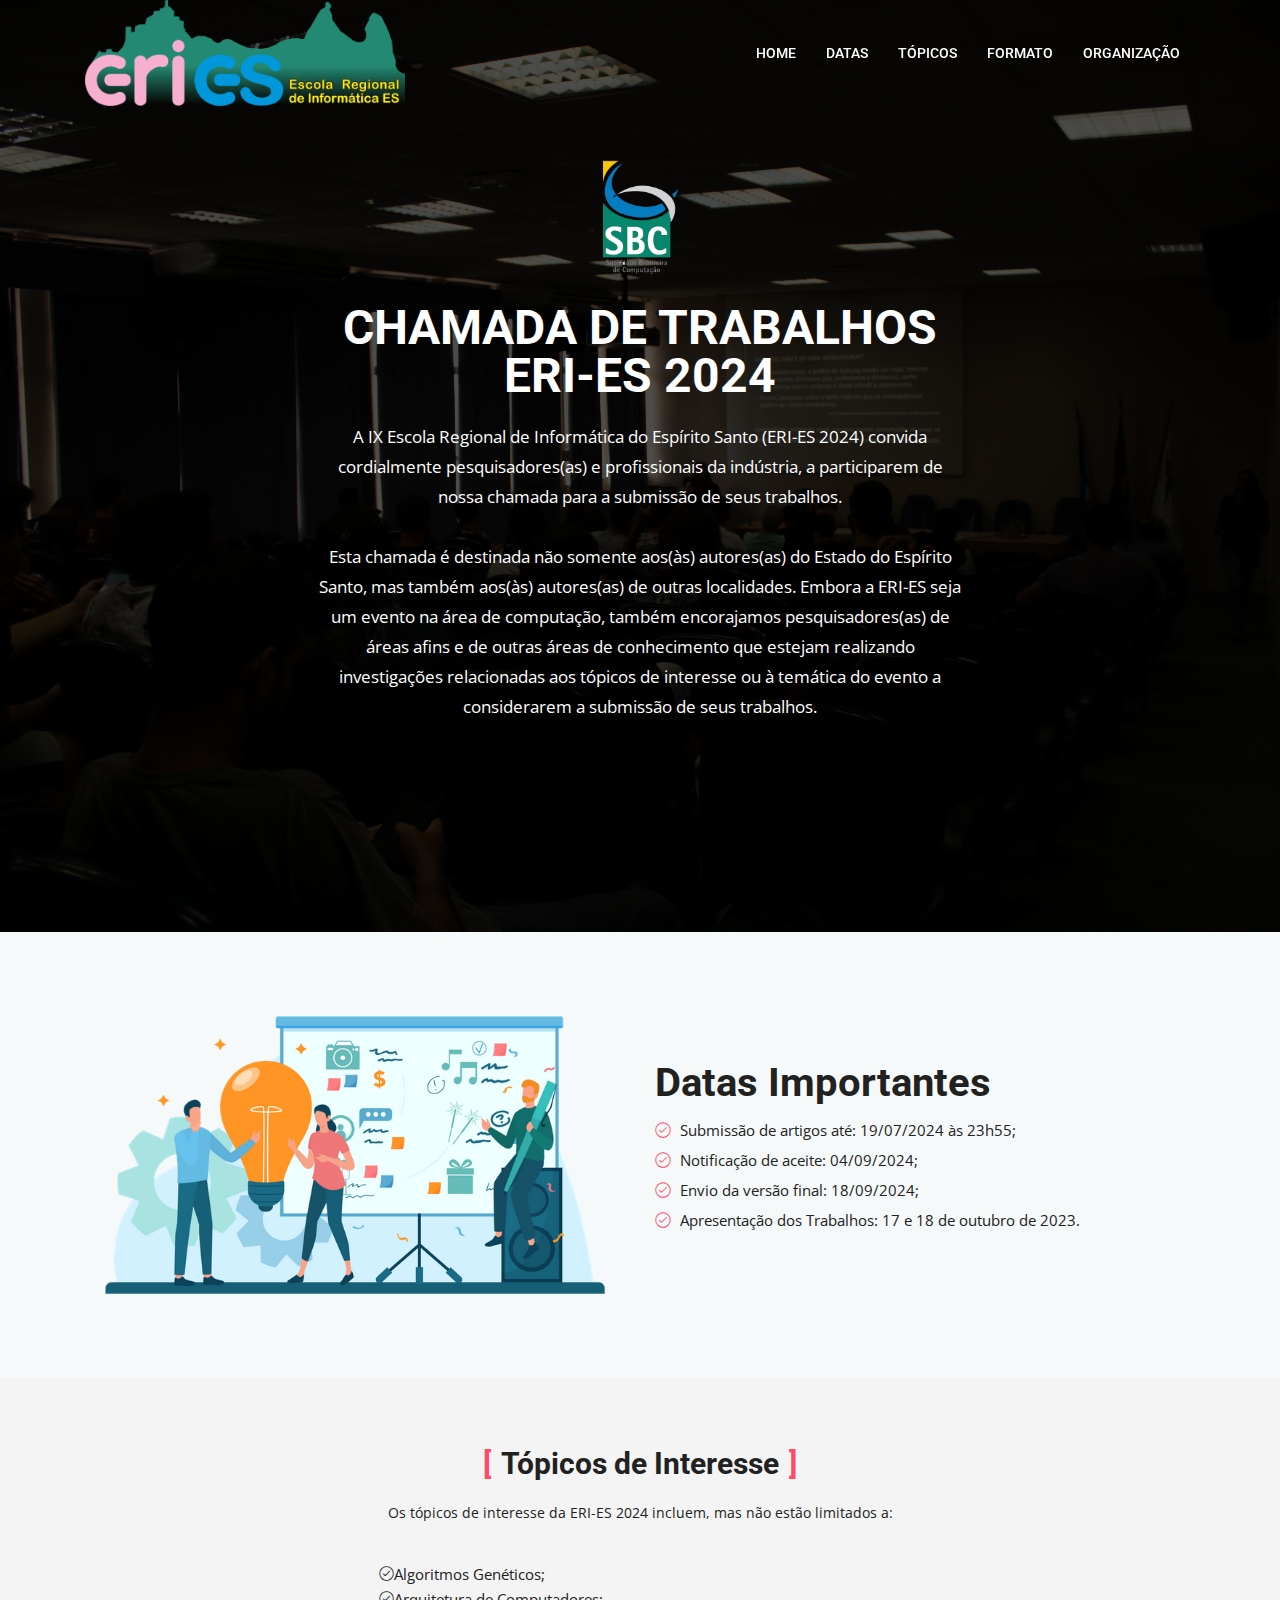
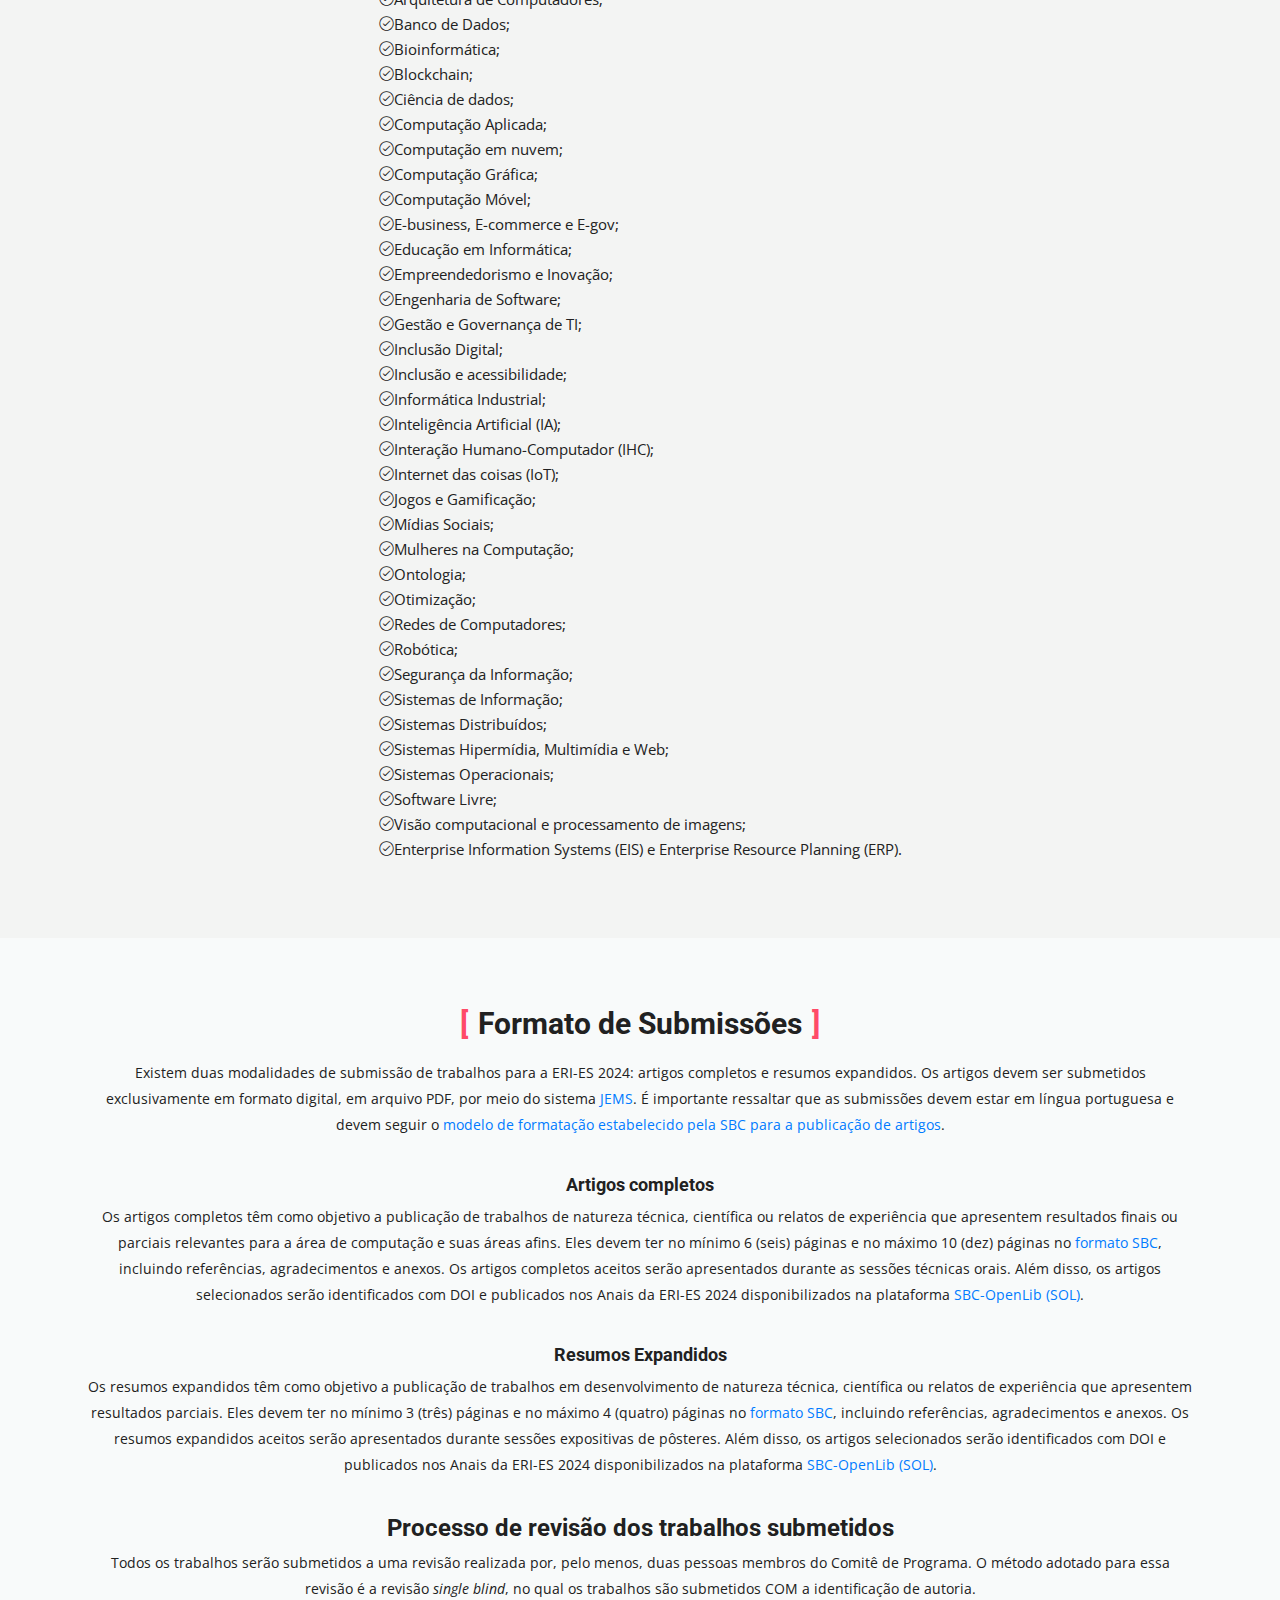
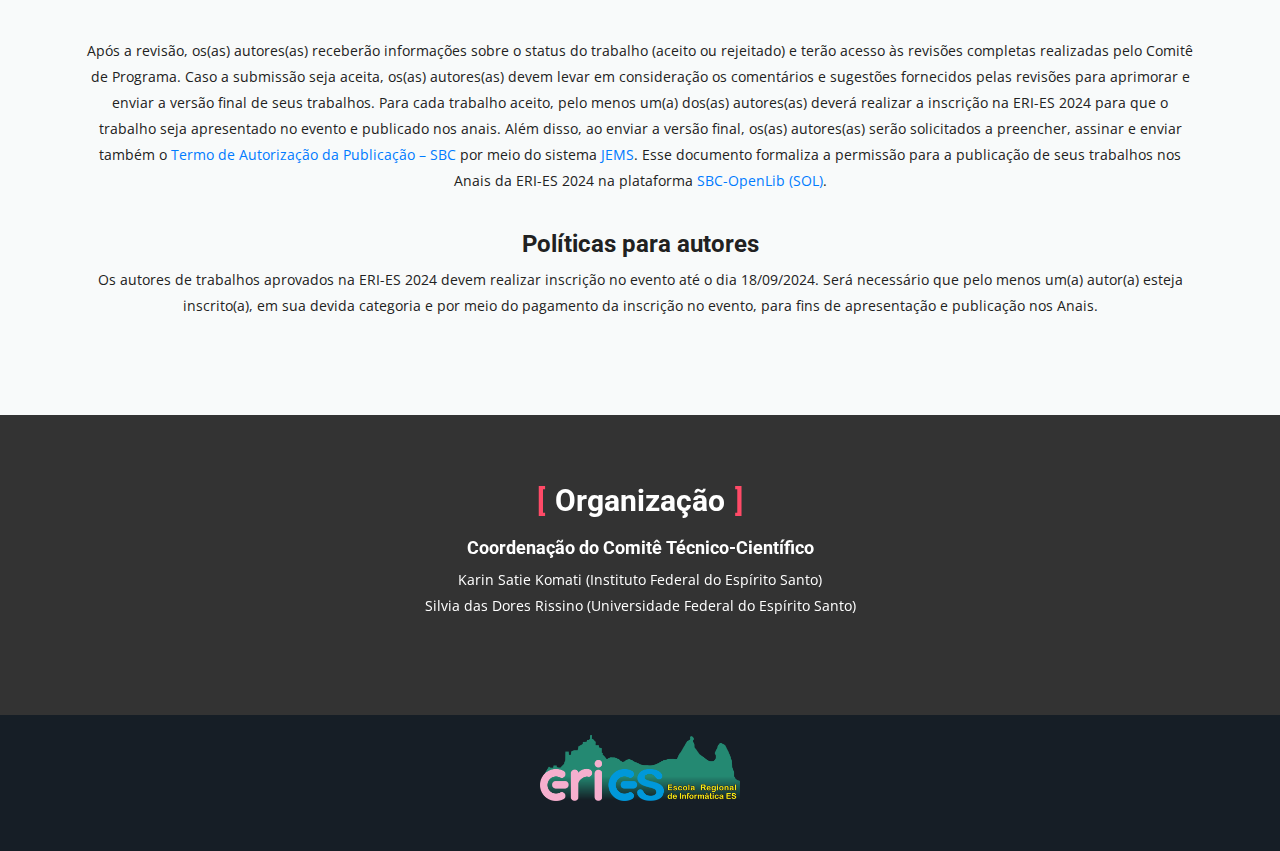
==== commit 4cd273b7: "Acerto no CFP em relação ao blind review." ====
--- a/cfp.html
+++ b/cfp.html
@@ -201,8 +201,6 @@
               <h2 class="section-title">Formato de Submissões</h2>
               <p>Existem duas modalidades de submissão de trabalhos para a ERI-ES 2024: artigos completos e resumos expandidos. Os artigos devem ser submetidos exclusivamente em formato digital, em arquivo PDF, por meio do sistema <a href="https://jems.sbc.org.br/">JEMS</a>. É importante ressaltar que as submissões devem estar em língua portuguesa e devem seguir o <a href="https://www.sbc.org.br/documentos-da-sbc/summary/169-templates-para-artigos-e-capitulos-de-livros/878-modelosparapublicaodeartigos">modelo de formatação estabelecido pela SBC para a publicação de artigos</a>.</p>
 
-              <p>Em ambas as modalidades, é necessário garantir o anonimato da autoria dos trabalhos para o processo de revisão. Portanto, o arquivo PDF não deve conter nomes, filiações e outras informações que possam revelar as identidades dos(as) autores(as).</p>
-
               <h3 style="font-size: large;">Artigos completos</h3>
 
               <p>Os artigos completos têm como objetivo a publicação de trabalhos de natureza técnica, científica ou relatos de experiência que apresentem resultados finais ou parciais relevantes para a área de computação e suas áreas afins. Eles devem ter no mínimo 6 (seis) páginas e no máximo 10 (dez) páginas no <a href="https://www.sbc.org.br/documentos-da-sbc/summary/169-templates-para-artigos-e-capitulos-de-livros/878-modelosparapublicaodeartigos">formato SBC</a>, incluindo referências, agradecimentos e anexos. Os artigos completos aceitos serão apresentados durante as sessões técnicas orais. Além disso, os artigos selecionados serão identificados com DOI e publicados nos Anais da ERI-ES 2024 disponibilizados na plataforma <a href="https://sol.sbc.org.br/">SBC-OpenLib (SOL)</a>.</p>
@@ -213,7 +211,7 @@
 
               <h2 style="font-size: x-large;">Processo de revisão dos trabalhos submetidos</h2>
 
-              <p>Todos os trabalhos serão submetidos a uma revisão realizada por, pelo menos, duas pessoas membros do Comitê de Programa. O método adotado para essa revisão é a revisão single blind, no qual os trabalhos são submetidos COM a identificação de autoria, incluindo nomes, filiações e outras informações que possam revelar as identidades dos(as) autores(as).</p>
+              <p>Todos os trabalhos serão submetidos a uma revisão realizada por, pelo menos, duas pessoas membros do Comitê de Programa. O método adotado para essa revisão é a revisão <em>single blind</em>, no qual os trabalhos são submetidos COM a identificação de autoria.</p>
 
               <p>Após a revisão, os(as) autores(as) receberão informações sobre o status do trabalho (aceito ou rejeitado) e terão acesso às revisões completas realizadas pelo Comitê de Programa. Caso a submissão seja aceita, os(as) autores(as) devem levar em consideração os comentários e sugestões fornecidos pelas revisões para aprimorar e enviar a versão final de seus trabalhos. Para cada trabalho aceito, pelo menos um(a) dos(as) autores(as) deverá realizar a inscrição na ERI-ES 2024 para que o trabalho seja apresentado no evento e publicado nos anais. Além disso, ao enviar a versão final, os(as) autores(as) serão solicitados a preencher, assinar e enviar também o <a href="https://www.sbc.org.br/documentos-da-sbc/summary/249-documentos-para-publicacoes/1231-termo-de-autorizacao-de-publicacao">Termo de Autorização da Publicação – SBC</a> por meio do sistema <a href="https://jems.sbc.org.br/">JEMS</a>. Esse documento formaliza a permissão para a publicação de seus trabalhos nos Anais da ERI-ES 2024 na plataforma <a href="https://sol.sbc.org.br/">SBC-OpenLib (SOL)</a>.</p>
 
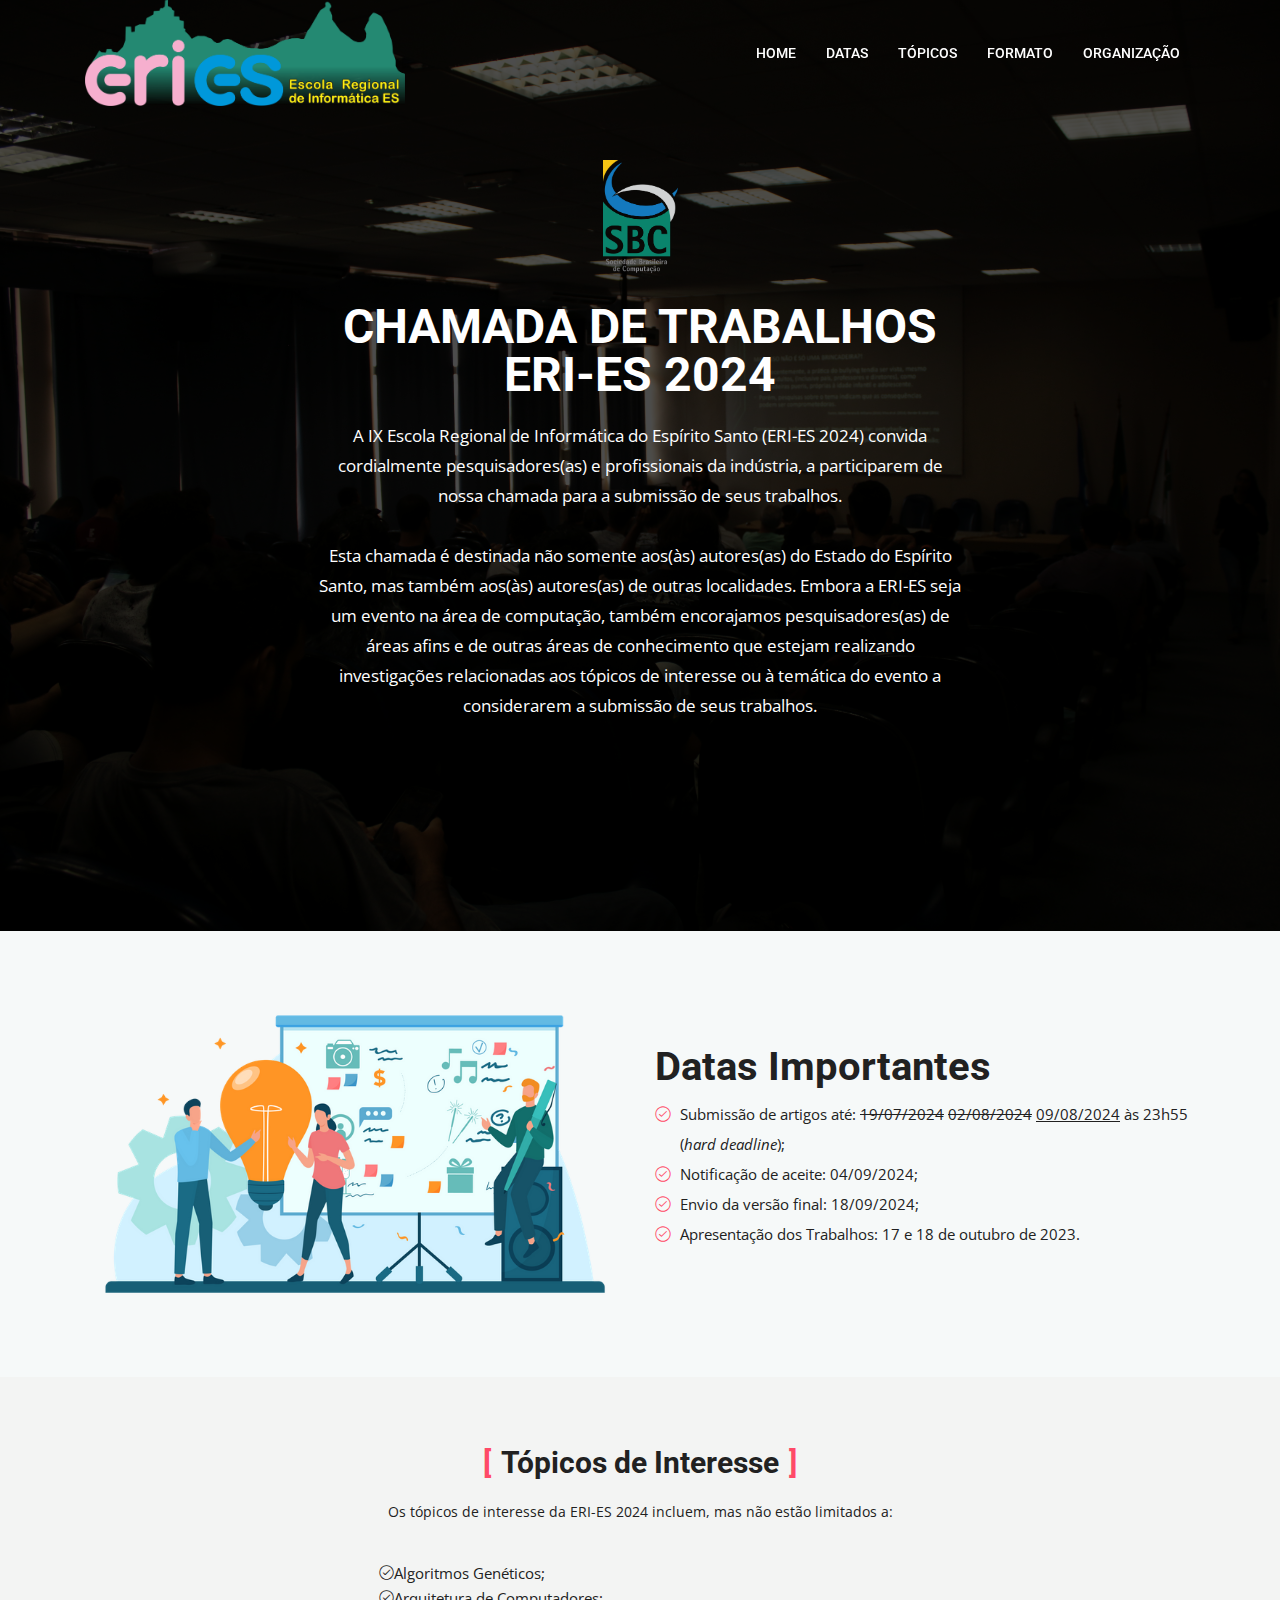
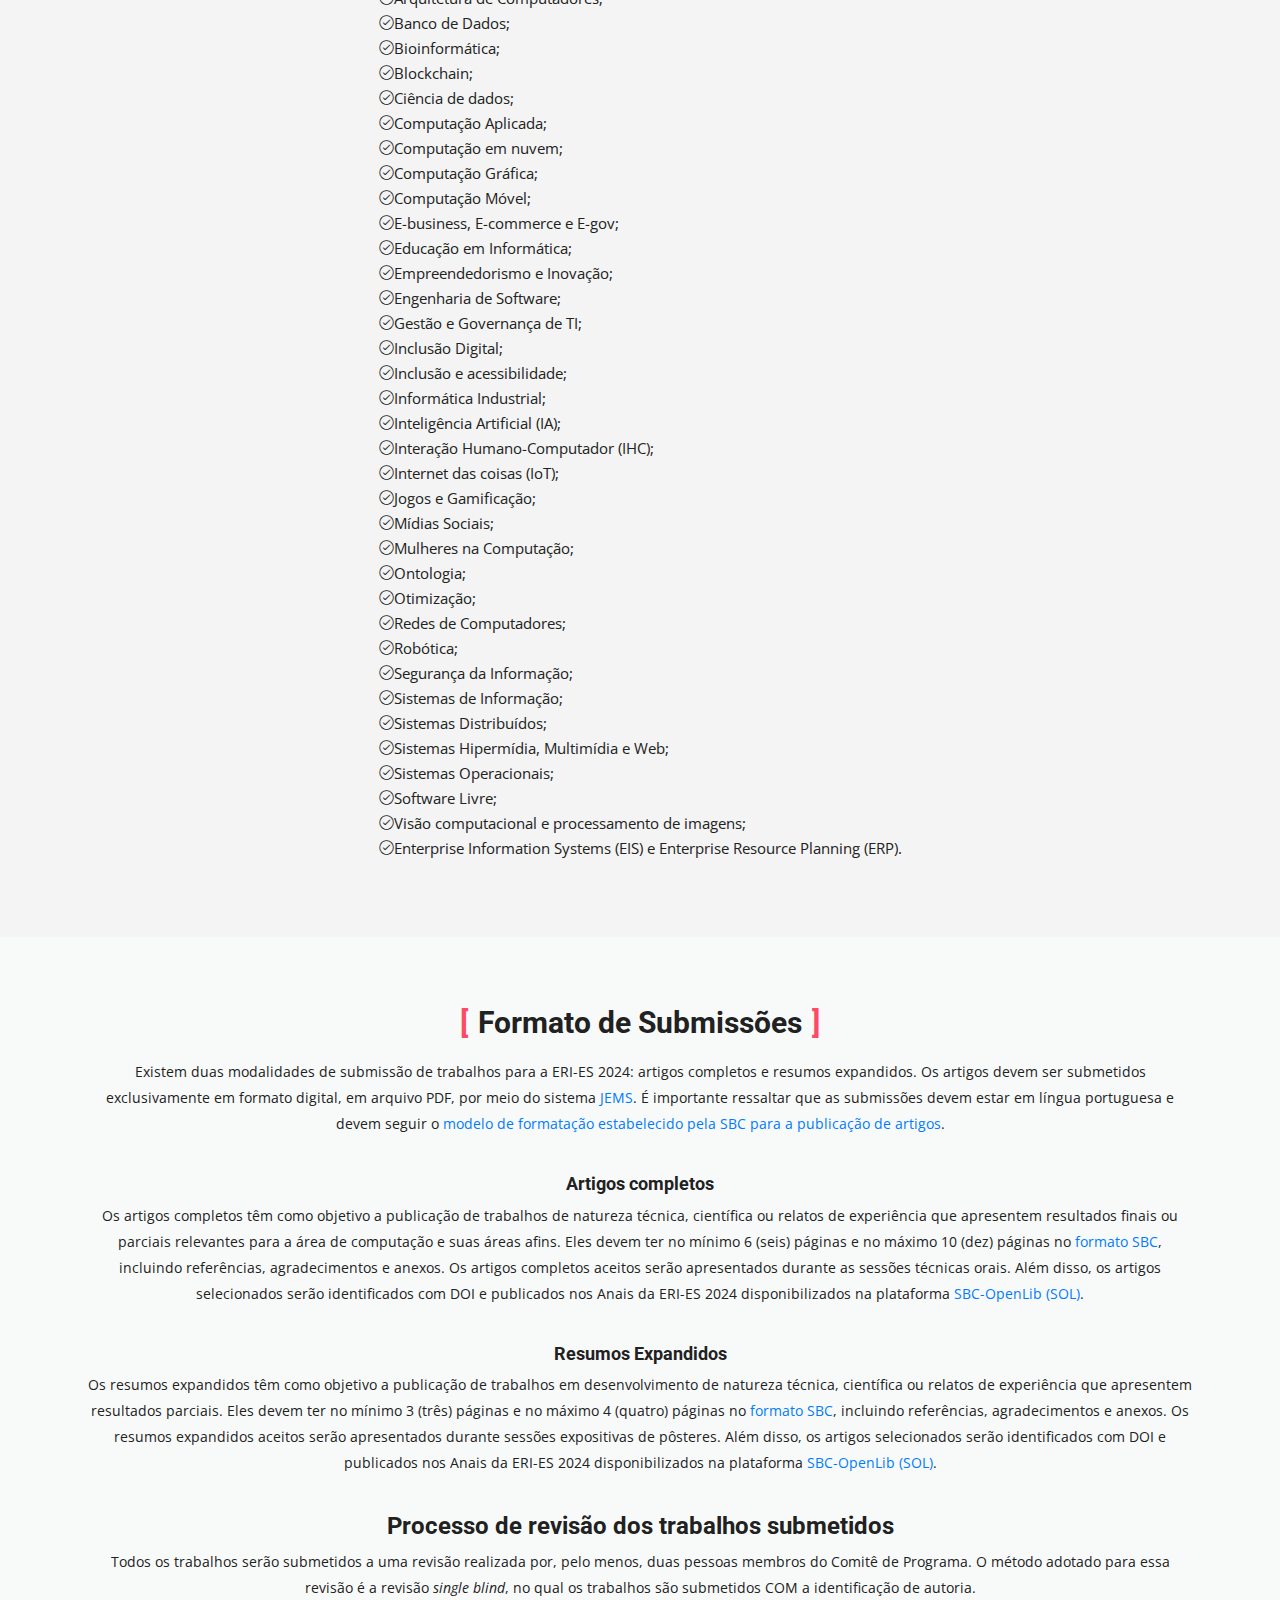
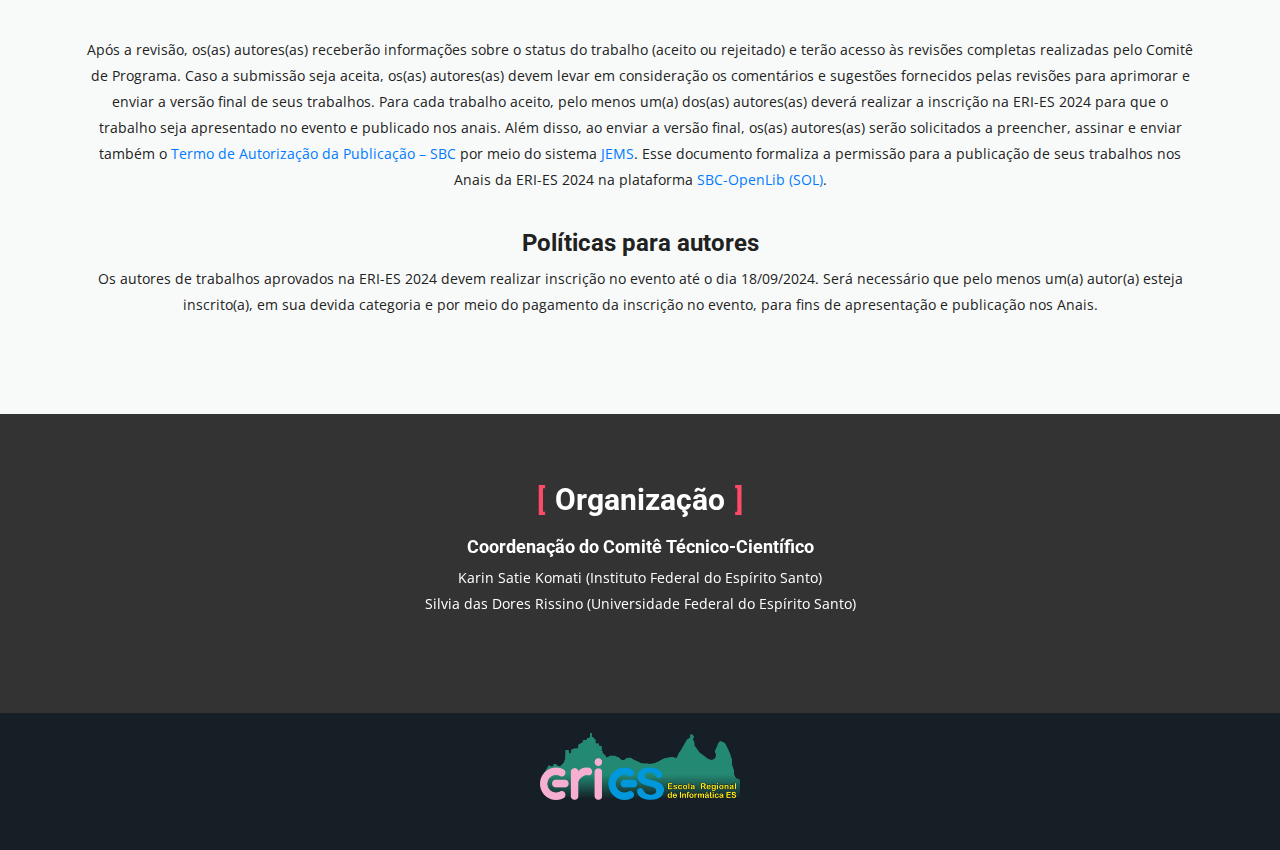
==== commit c5b5158e: "Atualizações na programação e CfP" ====
--- a/cfp.html
+++ b/cfp.html
@@ -122,7 +122,7 @@
                   <h2>Datas Importantes</h2>
                 </div>
                 <ul class="stylish-list mb-3">
-                  <li><i class="lni-check-mark-circle"></i>Submissão de artigos até: 19/07/2024 às 23h55;</li>
+                  <li><i class="lni-check-mark-circle"></i>Submissão de artigos até: <del>19/07/2024</del> <del>02/08/2024</del> <ins>09/08/2024</ins> às 23h55 (<em>hard deadline</em>);</li>
                   <li><i class="lni-check-mark-circle"></i>Notificação de aceite: 04/09/2024;</li>
                   <li><i class="lni-check-mark-circle"></i>⁠Envio da versão final: 18/09/2024;</li>
                   <li><i class="lni-check-mark-circle"></i>Apresentação dos Trabalhos: 17 e 18 de outubro de 2023.</li>
@@ -199,7 +199,7 @@
           <div class="col-12">
             <div class="section-title-header text-center">
               <h2 class="section-title">Formato de Submissões</h2>
-              <p>Existem duas modalidades de submissão de trabalhos para a ERI-ES 2024: artigos completos e resumos expandidos. Os artigos devem ser submetidos exclusivamente em formato digital, em arquivo PDF, por meio do sistema <a href="https://jems.sbc.org.br/">JEMS</a>. É importante ressaltar que as submissões devem estar em língua portuguesa e devem seguir o <a href="https://www.sbc.org.br/documentos-da-sbc/summary/169-templates-para-artigos-e-capitulos-de-livros/878-modelosparapublicaodeartigos">modelo de formatação estabelecido pela SBC para a publicação de artigos</a>.</p>
+              <p>Existem duas modalidades de submissão de trabalhos para a ERI-ES 2024: artigos completos e resumos expandidos. Os artigos devem ser submetidos exclusivamente em formato digital, em arquivo PDF, por meio do sistema <a href="https://jems.sbc.org.br/jems2/index.php?r=conference/main&c=4615">JEMS</a>. É importante ressaltar que as submissões devem estar em língua portuguesa e devem seguir o <a href="https://www.sbc.org.br/documentos-da-sbc/summary/169-templates-para-artigos-e-capitulos-de-livros/878-modelosparapublicaodeartigos">modelo de formatação estabelecido pela SBC para a publicação de artigos</a>.</p>
 
               <h3 style="font-size: large;">Artigos completos</h3>
 
@@ -213,7 +213,7 @@
 
               <p>Todos os trabalhos serão submetidos a uma revisão realizada por, pelo menos, duas pessoas membros do Comitê de Programa. O método adotado para essa revisão é a revisão <em>single blind</em>, no qual os trabalhos são submetidos COM a identificação de autoria.</p>
 
-              <p>Após a revisão, os(as) autores(as) receberão informações sobre o status do trabalho (aceito ou rejeitado) e terão acesso às revisões completas realizadas pelo Comitê de Programa. Caso a submissão seja aceita, os(as) autores(as) devem levar em consideração os comentários e sugestões fornecidos pelas revisões para aprimorar e enviar a versão final de seus trabalhos. Para cada trabalho aceito, pelo menos um(a) dos(as) autores(as) deverá realizar a inscrição na ERI-ES 2024 para que o trabalho seja apresentado no evento e publicado nos anais. Além disso, ao enviar a versão final, os(as) autores(as) serão solicitados a preencher, assinar e enviar também o <a href="https://www.sbc.org.br/documentos-da-sbc/summary/249-documentos-para-publicacoes/1231-termo-de-autorizacao-de-publicacao">Termo de Autorização da Publicação – SBC</a> por meio do sistema <a href="https://jems.sbc.org.br/">JEMS</a>. Esse documento formaliza a permissão para a publicação de seus trabalhos nos Anais da ERI-ES 2024 na plataforma <a href="https://sol.sbc.org.br/">SBC-OpenLib (SOL)</a>.</p>
+              <p>Após a revisão, os(as) autores(as) receberão informações sobre o status do trabalho (aceito ou rejeitado) e terão acesso às revisões completas realizadas pelo Comitê de Programa. Caso a submissão seja aceita, os(as) autores(as) devem levar em consideração os comentários e sugestões fornecidos pelas revisões para aprimorar e enviar a versão final de seus trabalhos. Para cada trabalho aceito, pelo menos um(a) dos(as) autores(as) deverá realizar a inscrição na ERI-ES 2024 para que o trabalho seja apresentado no evento e publicado nos anais. Além disso, ao enviar a versão final, os(as) autores(as) serão solicitados a preencher, assinar e enviar também o <a href="https://www.sbc.org.br/documentos-da-sbc/summary/249-documentos-para-publicacoes/1231-termo-de-autorizacao-de-publicacao">Termo de Autorização da Publicação – SBC</a> por meio do sistema <a href="https://jems.sbc.org.br/jems2/index.php?r=conference/main&c=4615">JEMS</a>. Esse documento formaliza a permissão para a publicação de seus trabalhos nos Anais da ERI-ES 2024 na plataforma <a href="https://sol.sbc.org.br/">SBC-OpenLib (SOL)</a>.</p>
 
               <h2 style="font-size: x-large;">Políticas para autores</h2>
 
--- a/assets/css/main.css
+++ b/assets/css/main.css
@@ -2457,3 +2457,11 @@
   padding: 12px 40px;
   text-transform: uppercase;
 }
+
+.modal-title {
+  font-size: 20px;
+}
+
+.modal-body {
+  text-align: justify;
+}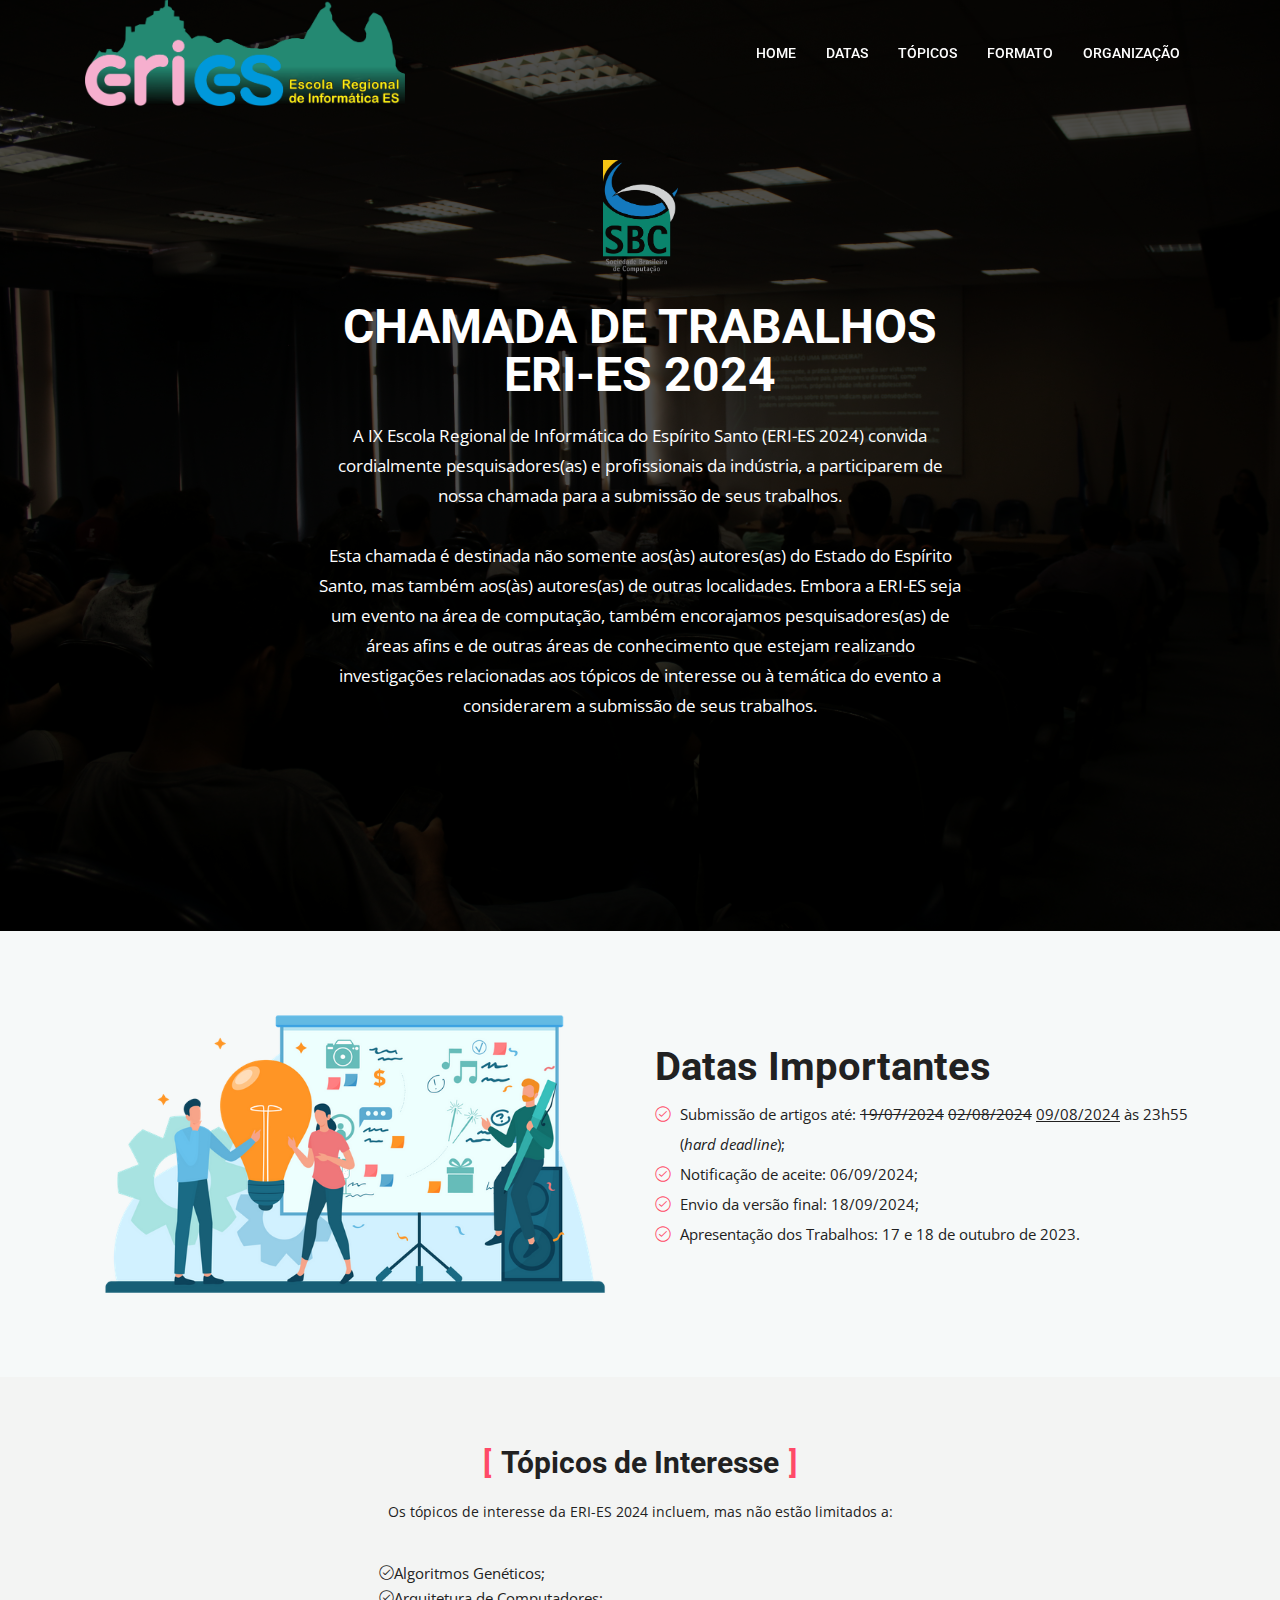
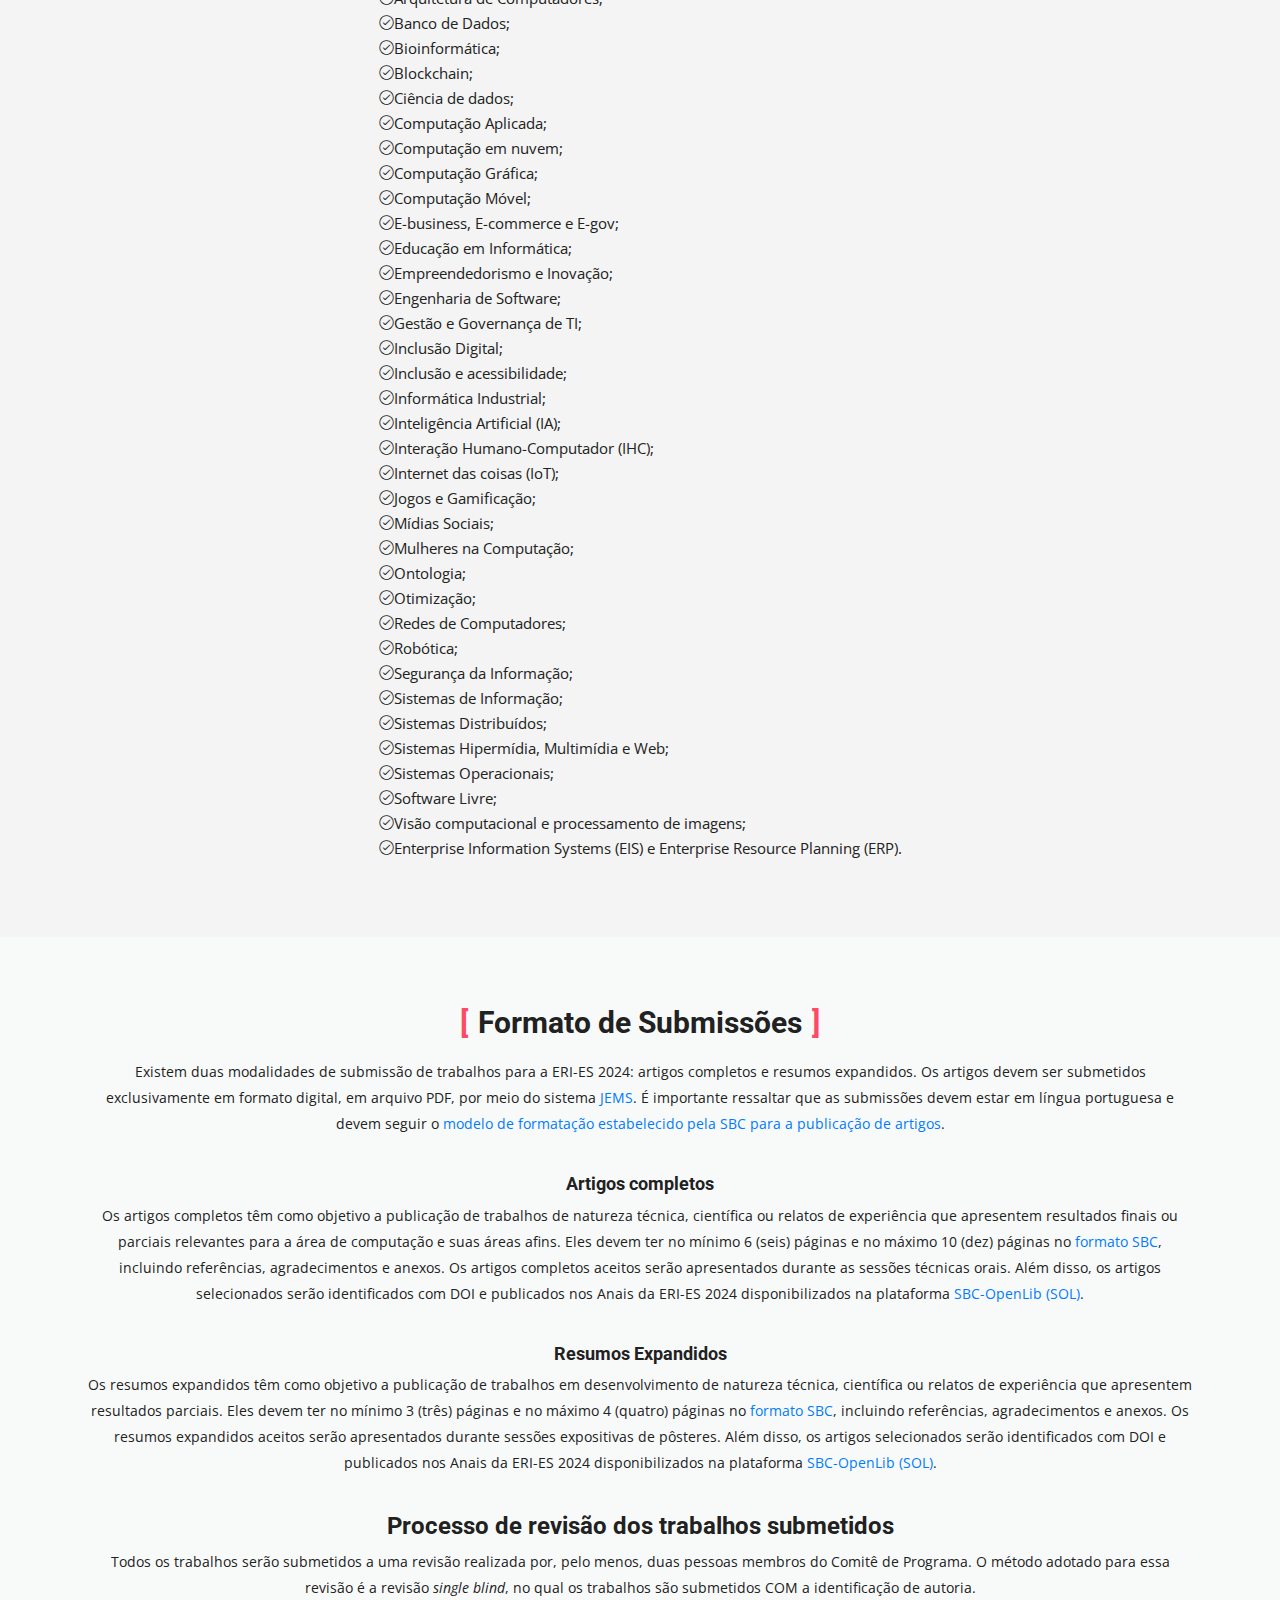
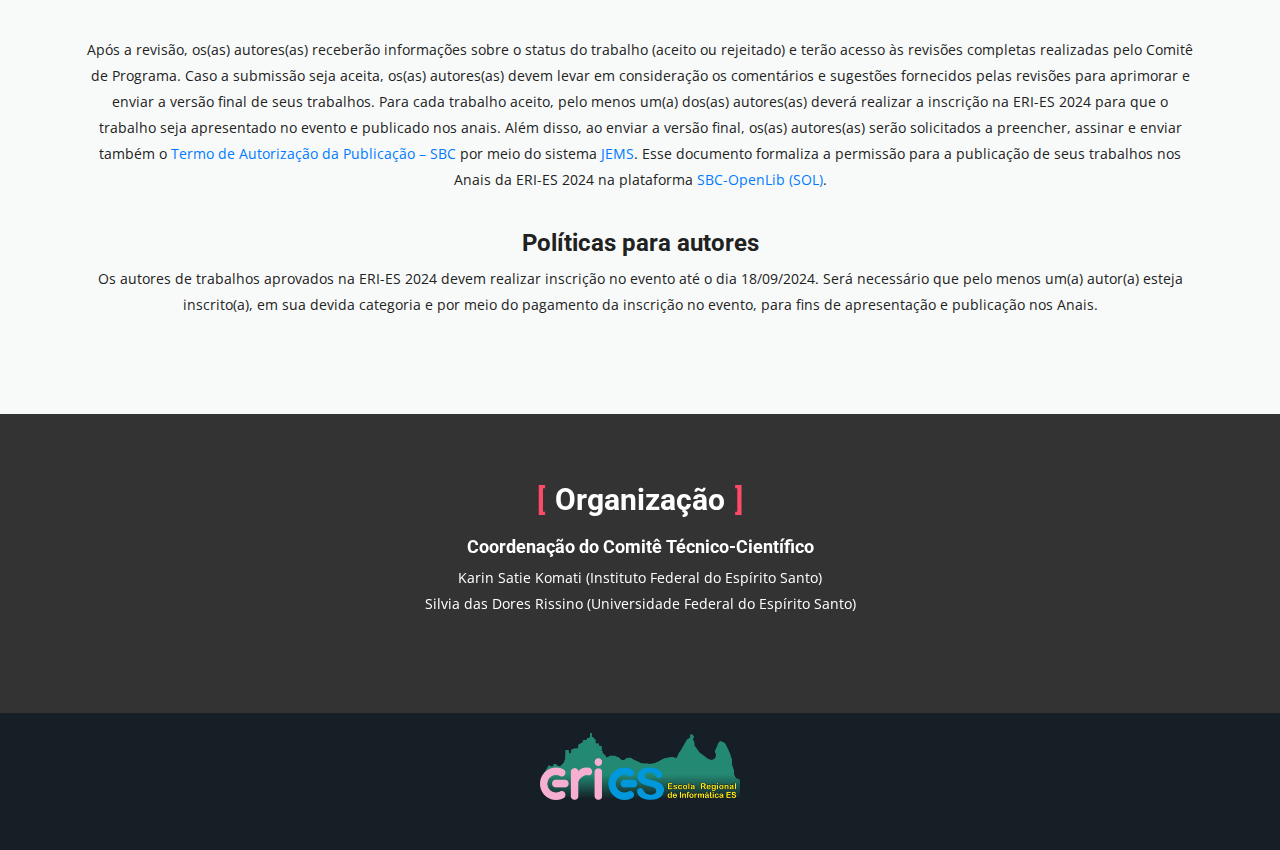
==== commit 6e385810: "Atualiza data 1o lote e notificação do CfP" ====
--- a/cfp.html
+++ b/cfp.html
@@ -123,7 +123,7 @@
                 </div>
                 <ul class="stylish-list mb-3">
                   <li><i class="lni-check-mark-circle"></i>Submissão de artigos até: <del>19/07/2024</del> <del>02/08/2024</del> <ins>09/08/2024</ins> às 23h55 (<em>hard deadline</em>);</li>
-                  <li><i class="lni-check-mark-circle"></i>Notificação de aceite: 04/09/2024;</li>
+                  <li><i class="lni-check-mark-circle"></i>Notificação de aceite: 06/09/2024;</li>
                   <li><i class="lni-check-mark-circle"></i>⁠Envio da versão final: 18/09/2024;</li>
                   <li><i class="lni-check-mark-circle"></i>Apresentação dos Trabalhos: 17 e 18 de outubro de 2023.</li>
                 </ul>
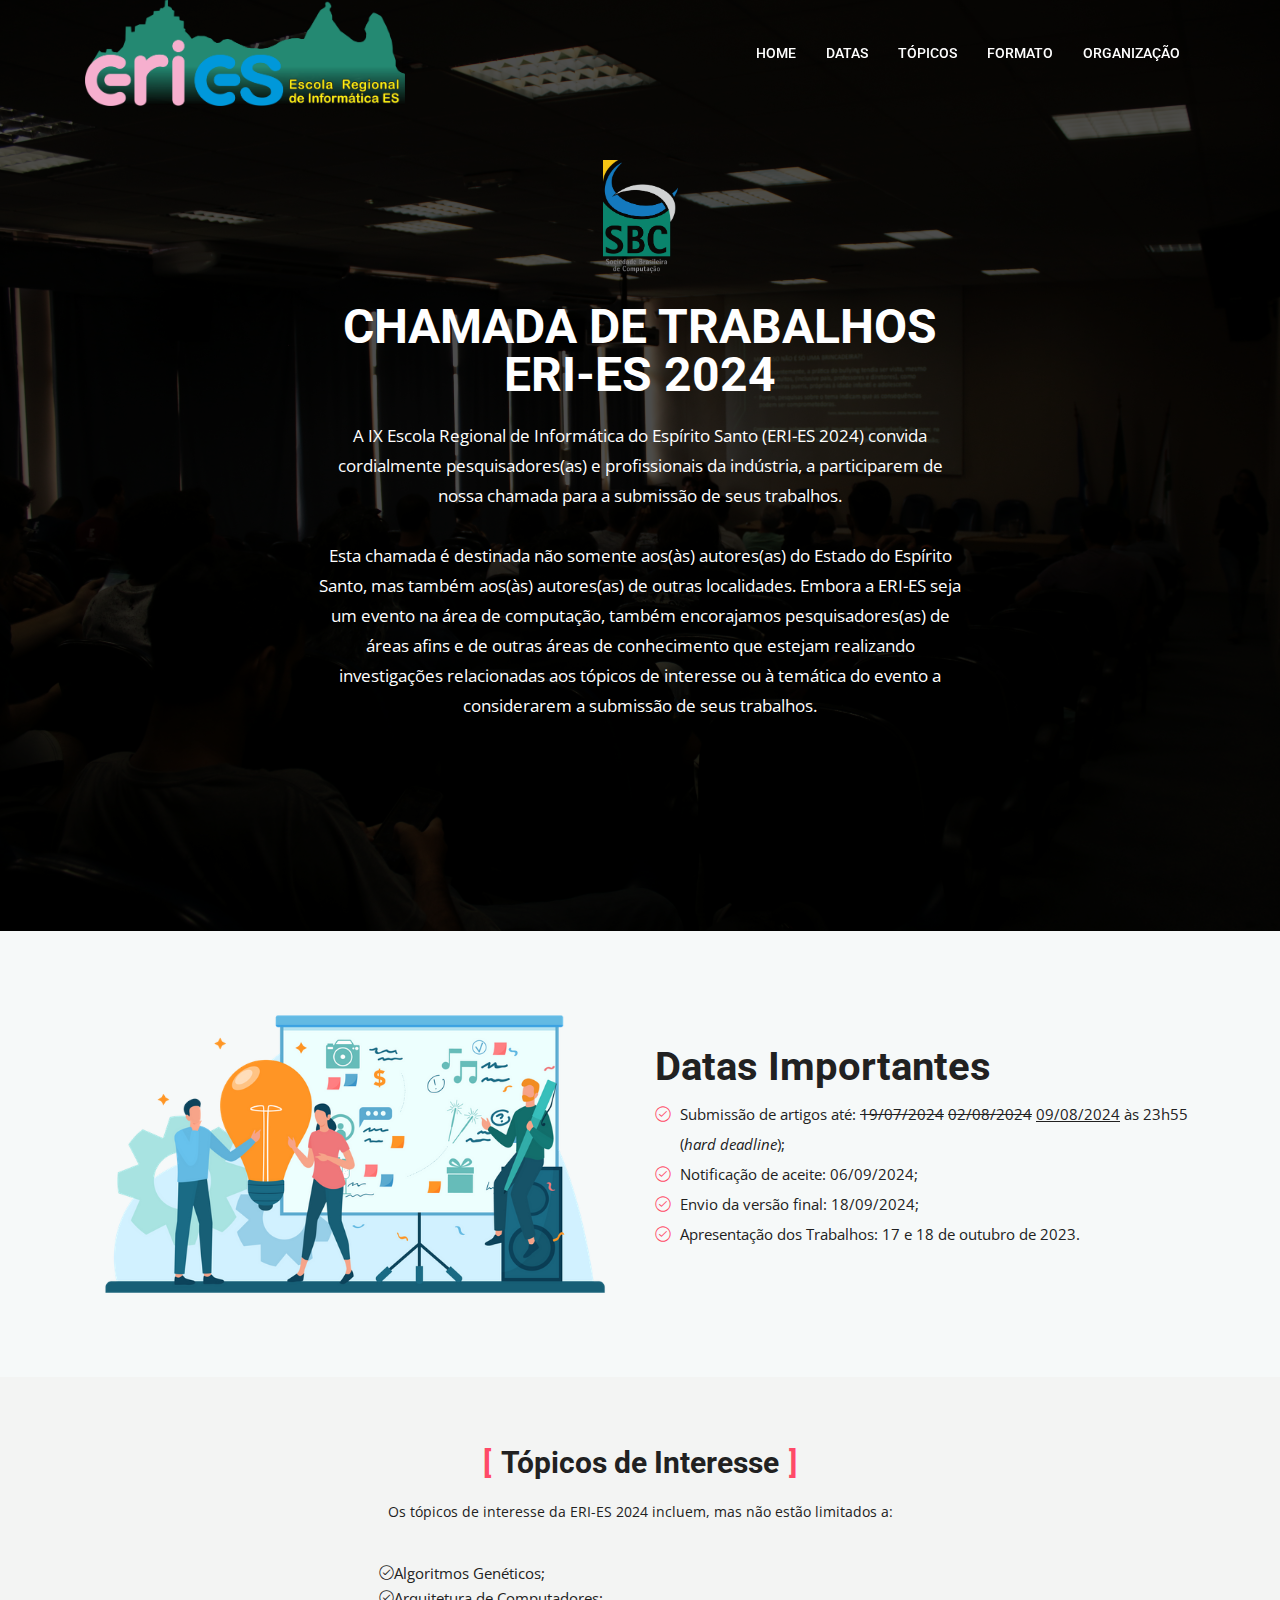
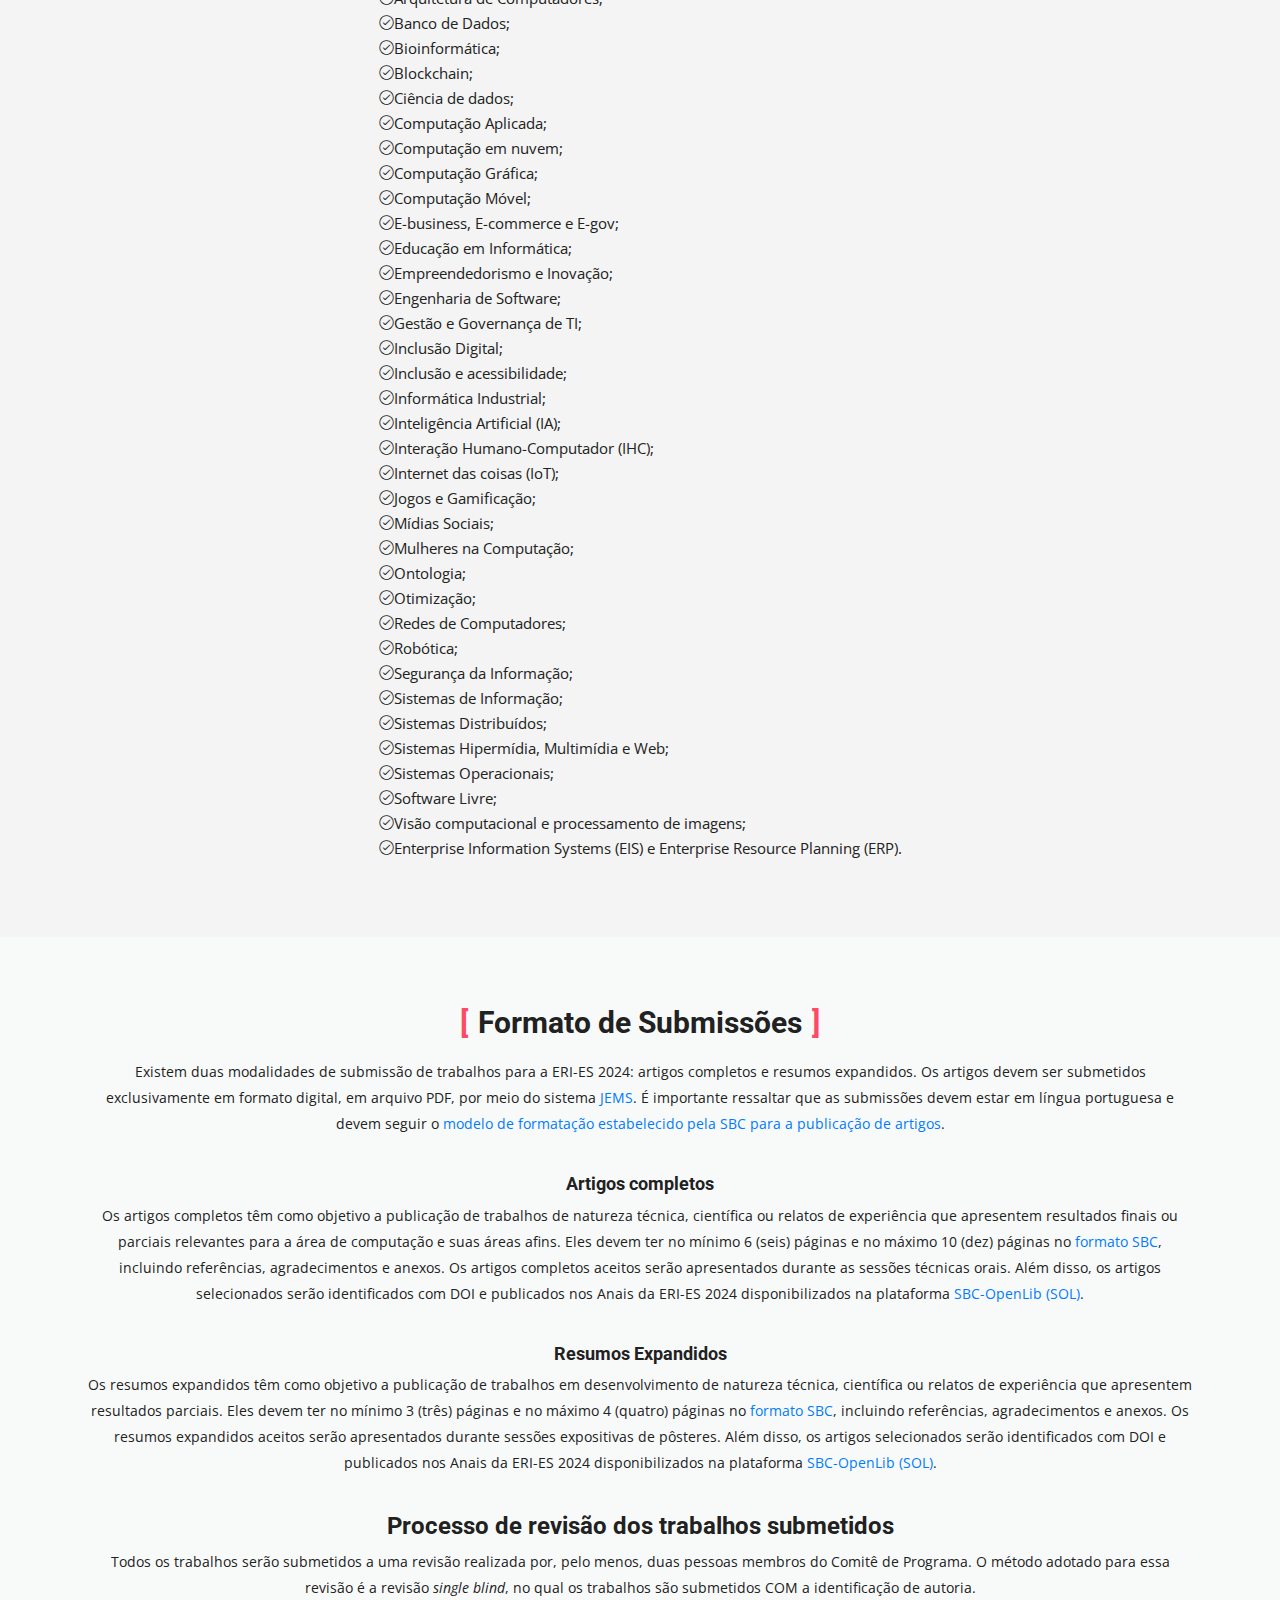
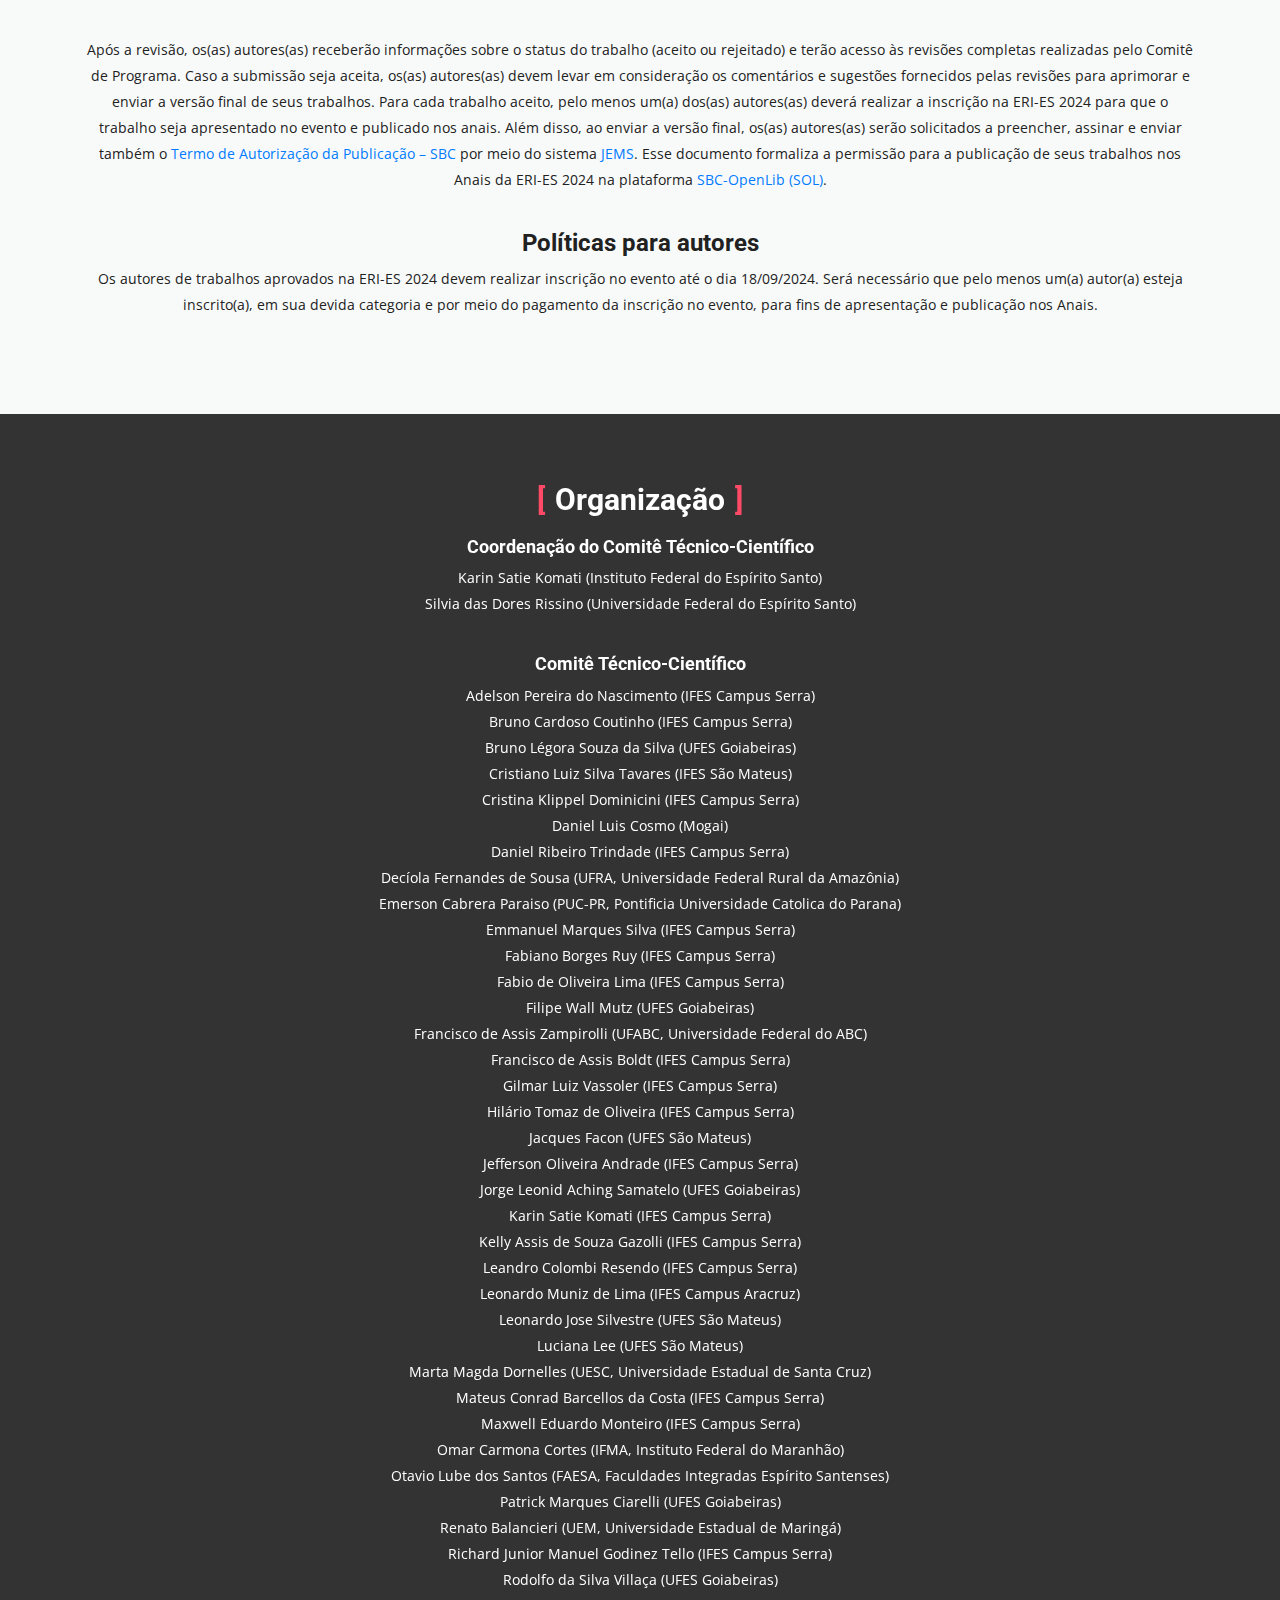
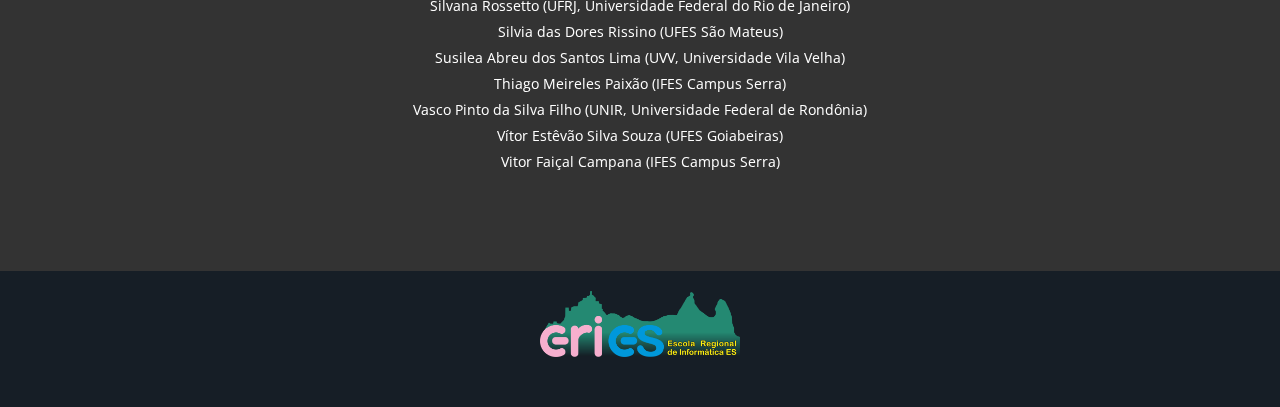
==== commit 88cda164: "Inclusão do TCP, substituições na programação, patrocínio gráfica" ====
--- a/cfp.html
+++ b/cfp.html
@@ -199,21 +199,21 @@
           <div class="col-12">
             <div class="section-title-header text-center">
               <h2 class="section-title">Formato de Submissões</h2>
-              <p>Existem duas modalidades de submissão de trabalhos para a ERI-ES 2024: artigos completos e resumos expandidos. Os artigos devem ser submetidos exclusivamente em formato digital, em arquivo PDF, por meio do sistema <a href="https://jems.sbc.org.br/jems2/index.php?r=conference/main&c=4615">JEMS</a>. É importante ressaltar que as submissões devem estar em língua portuguesa e devem seguir o <a href="https://www.sbc.org.br/documentos-da-sbc/summary/169-templates-para-artigos-e-capitulos-de-livros/878-modelosparapublicaodeartigos">modelo de formatação estabelecido pela SBC para a publicação de artigos</a>.</p>
+              <p>Existem duas modalidades de submissão de trabalhos para a ERI-ES 2024: artigos completos e resumos expandidos. Os artigos devem ser submetidos exclusivamente em formato digital, em arquivo PDF, por meio do sistema <a href="https://jems.sbc.org.br/jems2/index.php?r=conference/main&c=4615">JEMS</a>. É importante ressaltar que as submissões devem estar em língua portuguesa e devem seguir o <a href="https://www.sbc.org.br/wp-content/uploads/2024/07/modelosparapublicaodeartigos.zip">modelo de formatação estabelecido pela SBC para a publicação de artigos</a>.</p>
 
               <h3 style="font-size: large;">Artigos completos</h3>
 
-              <p>Os artigos completos têm como objetivo a publicação de trabalhos de natureza técnica, científica ou relatos de experiência que apresentem resultados finais ou parciais relevantes para a área de computação e suas áreas afins. Eles devem ter no mínimo 6 (seis) páginas e no máximo 10 (dez) páginas no <a href="https://www.sbc.org.br/documentos-da-sbc/summary/169-templates-para-artigos-e-capitulos-de-livros/878-modelosparapublicaodeartigos">formato SBC</a>, incluindo referências, agradecimentos e anexos. Os artigos completos aceitos serão apresentados durante as sessões técnicas orais. Além disso, os artigos selecionados serão identificados com DOI e publicados nos Anais da ERI-ES 2024 disponibilizados na plataforma <a href="https://sol.sbc.org.br/">SBC-OpenLib (SOL)</a>.</p>
+              <p>Os artigos completos têm como objetivo a publicação de trabalhos de natureza técnica, científica ou relatos de experiência que apresentem resultados finais ou parciais relevantes para a área de computação e suas áreas afins. Eles devem ter no mínimo 6 (seis) páginas e no máximo 10 (dez) páginas no <a href="https://www.sbc.org.br/wp-content/uploads/2024/07/modelosparapublicaodeartigos.zip">formato SBC</a>, incluindo referências, agradecimentos e anexos. Os artigos completos aceitos serão apresentados durante as sessões técnicas orais. Além disso, os artigos selecionados serão identificados com DOI e publicados nos Anais da ERI-ES 2024 disponibilizados na plataforma <a href="https://sol.sbc.org.br/">SBC-OpenLib (SOL)</a>.</p>
 
               <h3 style="font-size: large;">Resumos Expandidos</h3>
 
-              <p>Os resumos expandidos têm como objetivo a publicação de trabalhos em desenvolvimento de natureza técnica, científica ou relatos de experiência que apresentem resultados parciais. Eles devem ter no mínimo 3 (três) páginas e no máximo 4 (quatro) páginas no <a href="https://www.sbc.org.br/documentos-da-sbc/summary/169-templates-para-artigos-e-capitulos-de-livros/878-modelosparapublicaodeartigos">formato SBC</a>, incluindo referências, agradecimentos e anexos. Os resumos expandidos aceitos serão apresentados durante sessões expositivas de pôsteres. Além disso, os artigos selecionados serão identificados com DOI e publicados nos Anais da ERI-ES 2024 disponibilizados na plataforma <a href="https://sol.sbc.org.br/">SBC-OpenLib (SOL)</a>.</p>
+              <p>Os resumos expandidos têm como objetivo a publicação de trabalhos em desenvolvimento de natureza técnica, científica ou relatos de experiência que apresentem resultados parciais. Eles devem ter no mínimo 3 (três) páginas e no máximo 4 (quatro) páginas no <a href="https://www.sbc.org.br/wp-content/uploads/2024/07/modelosparapublicaodeartigos.zip">formato SBC</a>, incluindo referências, agradecimentos e anexos. Os resumos expandidos aceitos serão apresentados durante sessões expositivas de pôsteres. Além disso, os artigos selecionados serão identificados com DOI e publicados nos Anais da ERI-ES 2024 disponibilizados na plataforma <a href="https://sol.sbc.org.br/">SBC-OpenLib (SOL)</a>.</p>
 
               <h2 style="font-size: x-large;">Processo de revisão dos trabalhos submetidos</h2>
 
               <p>Todos os trabalhos serão submetidos a uma revisão realizada por, pelo menos, duas pessoas membros do Comitê de Programa. O método adotado para essa revisão é a revisão <em>single blind</em>, no qual os trabalhos são submetidos COM a identificação de autoria.</p>
 
-              <p>Após a revisão, os(as) autores(as) receberão informações sobre o status do trabalho (aceito ou rejeitado) e terão acesso às revisões completas realizadas pelo Comitê de Programa. Caso a submissão seja aceita, os(as) autores(as) devem levar em consideração os comentários e sugestões fornecidos pelas revisões para aprimorar e enviar a versão final de seus trabalhos. Para cada trabalho aceito, pelo menos um(a) dos(as) autores(as) deverá realizar a inscrição na ERI-ES 2024 para que o trabalho seja apresentado no evento e publicado nos anais. Além disso, ao enviar a versão final, os(as) autores(as) serão solicitados a preencher, assinar e enviar também o <a href="https://www.sbc.org.br/documentos-da-sbc/summary/249-documentos-para-publicacoes/1231-termo-de-autorizacao-de-publicacao">Termo de Autorização da Publicação – SBC</a> por meio do sistema <a href="https://jems.sbc.org.br/jems2/index.php?r=conference/main&c=4615">JEMS</a>. Esse documento formaliza a permissão para a publicação de seus trabalhos nos Anais da ERI-ES 2024 na plataforma <a href="https://sol.sbc.org.br/">SBC-OpenLib (SOL)</a>.</p>
+              <p>Após a revisão, os(as) autores(as) receberão informações sobre o status do trabalho (aceito ou rejeitado) e terão acesso às revisões completas realizadas pelo Comitê de Programa. Caso a submissão seja aceita, os(as) autores(as) devem levar em consideração os comentários e sugestões fornecidos pelas revisões para aprimorar e enviar a versão final de seus trabalhos. Para cada trabalho aceito, pelo menos um(a) dos(as) autores(as) deverá realizar a inscrição na ERI-ES 2024 para que o trabalho seja apresentado no evento e publicado nos anais. Além disso, ao enviar a versão final, os(as) autores(as) serão solicitados a preencher, assinar e enviar também o <a href="https://www.sbc.org.br/wp-content/uploads/2024/07/Autoriza-o-de-Publica-o-CC-BY-4.0-WICS-2020.pdf">Termo de Autorização da Publicação – SBC</a> por meio do sistema <a href="https://jems.sbc.org.br/jems2/index.php?r=conference/main&c=4615">JEMS</a>. Esse documento formaliza a permissão para a publicação de seus trabalhos nos Anais da ERI-ES 2024 na plataforma <a href="https://sol.sbc.org.br/">SBC-OpenLib (SOL)</a>.</p>
 
               <h2 style="font-size: x-large;">Políticas para autores</h2>
 
@@ -236,7 +236,51 @@
               <h3 style="font-size: large; color: white;">Coordenação do Comitê Técnico-Científico</h3>
               <p>Karin Satie Komati (Instituto Federal do Espírito Santo)<br/>
                 Silvia das Dores Rissino (Universidade Federal do Espírito Santo)</p>
-            </div>
+
+              <h3 style="font-size: large; color: white;">Comitê Técnico-Científico</h3>
+                <p>Adelson Pereira do Nascimento (IFES Campus Serra)<br/>
+                  Bruno Cardoso Coutinho (IFES Campus Serra)<br/>
+                  Bruno Légora Souza da Silva (UFES Goiabeiras)<br/>
+                  Cristiano Luiz Silva Tavares (IFES São Mateus)<br/>
+                  Cristina Klippel Dominicini (IFES Campus Serra)<br/>
+                  Daniel Luis Cosmo (Mogai)<br/>
+                  Daniel Ribeiro Trindade (IFES Campus Serra)<br/>
+                  Decíola Fernandes de Sousa (UFRA, Universidade Federal Rural da Amazônia)<br/>
+                  Emerson Cabrera Paraiso (PUC-PR, Pontificia Universidade Catolica do Parana)<br/>
+                  Emmanuel Marques Silva (IFES Campus Serra)<br/>
+                  Fabiano Borges Ruy (IFES Campus Serra)<br/>
+                  Fabio de Oliveira Lima  (IFES Campus Serra)<br/>
+                  Filipe Wall Mutz (UFES Goiabeiras)<br/>
+                  Francisco de Assis Zampirolli (UFABC, Universidade Federal do ABC)<br/>
+                  Francisco de Assis Boldt (IFES Campus Serra)<br/>
+                  Gilmar Luiz Vassoler (IFES Campus Serra)<br/>
+                  Hilário Tomaz de Oliveira  (IFES Campus Serra)<br/>
+                  Jacques Facon (UFES São Mateus)<br/>
+                  Jefferson Oliveira Andrade (IFES Campus Serra)<br/>
+                  Jorge Leonid Aching Samatelo (UFES Goiabeiras)<br/>
+                  Karin Satie Komati (IFES Campus Serra)<br/>
+                  Kelly Assis de Souza Gazolli (IFES Campus Serra)<br/>
+                  Leandro Colombi Resendo (IFES Campus Serra)<br/>
+                  Leonardo Muniz de Lima (IFES Campus Aracruz)<br/>
+                  Leonardo Jose Silvestre (UFES São Mateus)<br/>
+                  Luciana Lee (UFES São Mateus)<br/>
+                  Marta Magda Dornelles (UESC, Universidade Estadual de Santa Cruz)<br/>
+                  Mateus Conrad Barcellos da Costa (IFES Campus Serra)<br/>
+                  Maxwell Eduardo Monteiro (IFES Campus Serra)<br/>
+                  Omar Carmona Cortes (IFMA, Instituto Federal do Maranhão)<br/>
+                  Otavio Lube dos Santos (FAESA, Faculdades Integradas Espírito Santenses)<br/>
+                  Patrick Marques Ciarelli (UFES Goiabeiras)<br/>
+                  Renato Balancieri (UEM, Universidade Estadual de Maringá)<br/>
+                  Richard Junior Manuel Godinez Tello (IFES Campus Serra)<br/>
+                  Rodolfo da Silva Villaça (UFES Goiabeiras)<br/>
+                  Silvana Rossetto (UFRJ, Universidade Federal do Rio de Janeiro)<br/>
+                  Silvia das Dores Rissino (UFES São Mateus)<br/>
+                  Susilea Abreu dos Santos Lima (UVV, Universidade Vila Velha)<br/>
+                  Thiago Meireles Paixão (IFES Campus Serra)<br/>
+                  Vasco Pinto da Silva Filho (UNIR, Universidade Federal de Rondônia)<br/>
+                  Vítor Estêvão Silva Souza (UFES Goiabeiras)<br/>
+                  Vitor Faiçal Campana  (IFES Campus Serra)</p>
+              </div>
           </div>
         </div>
       </div>
